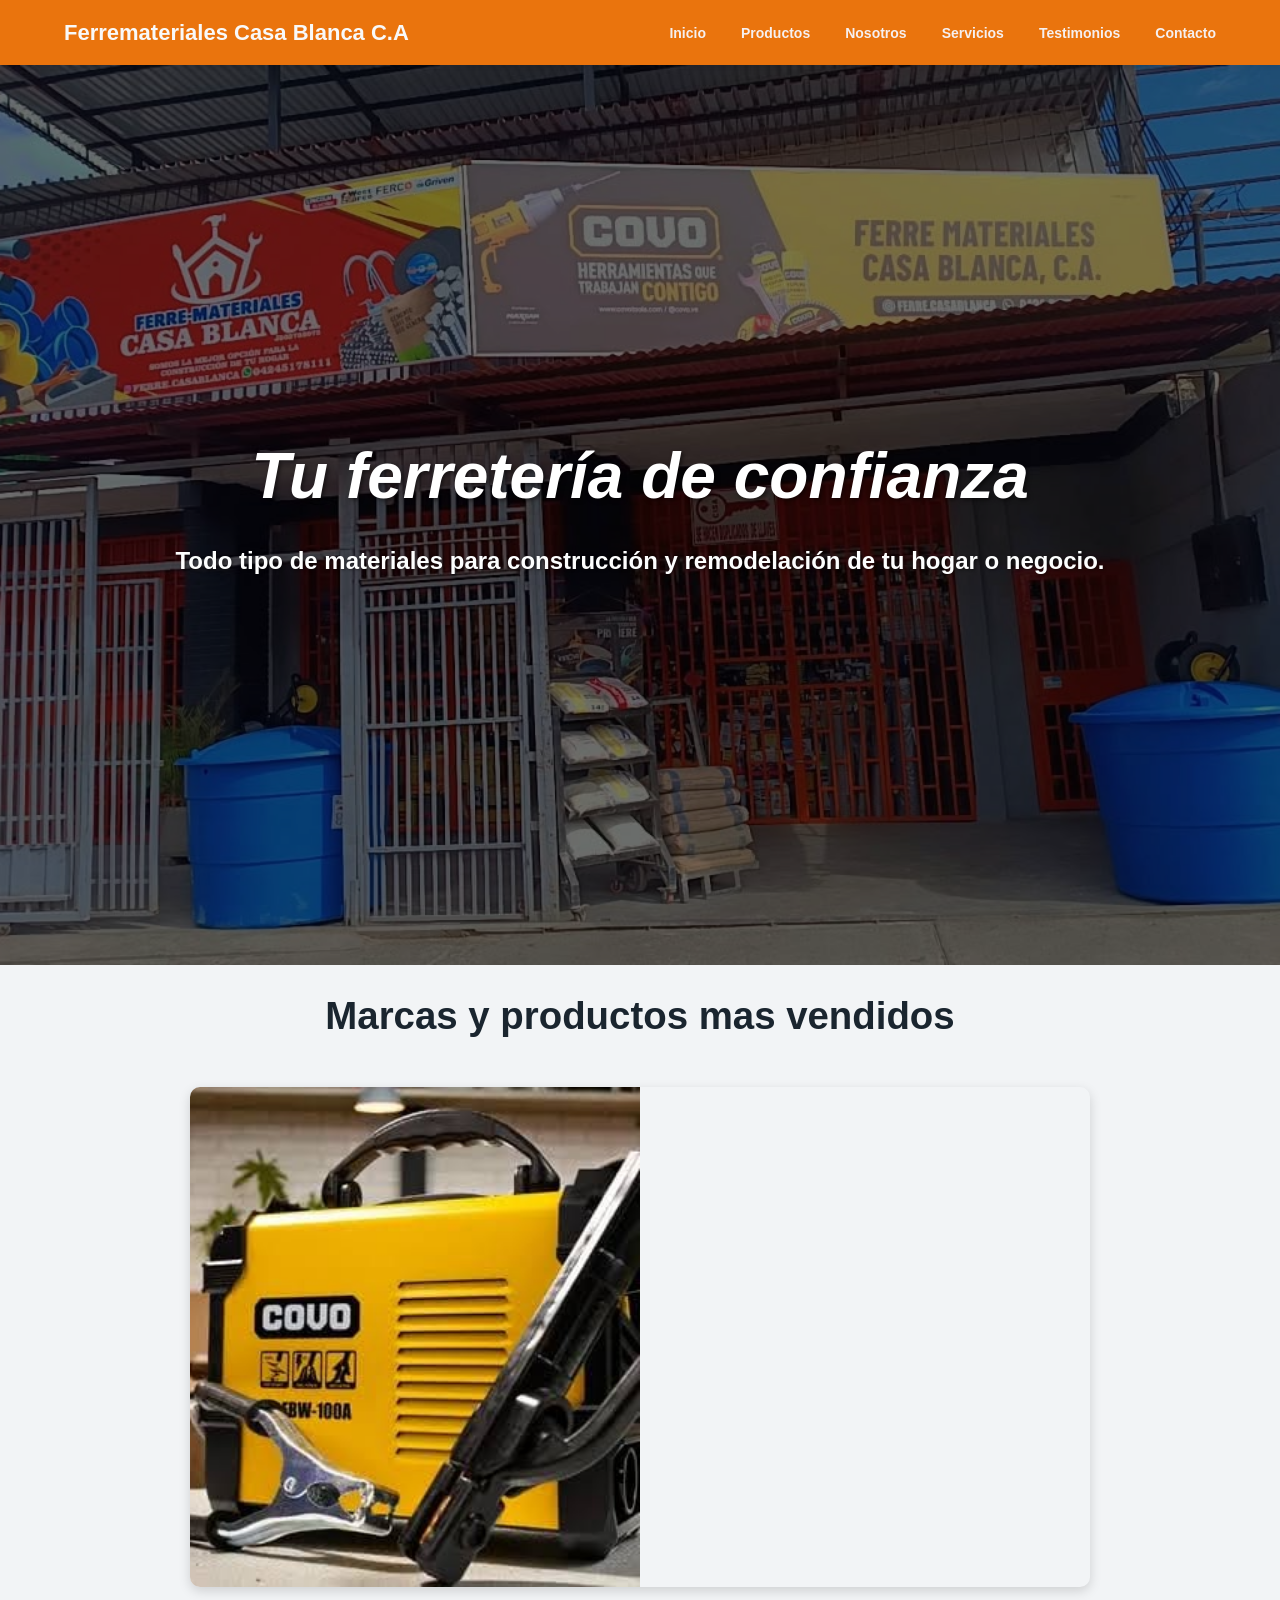
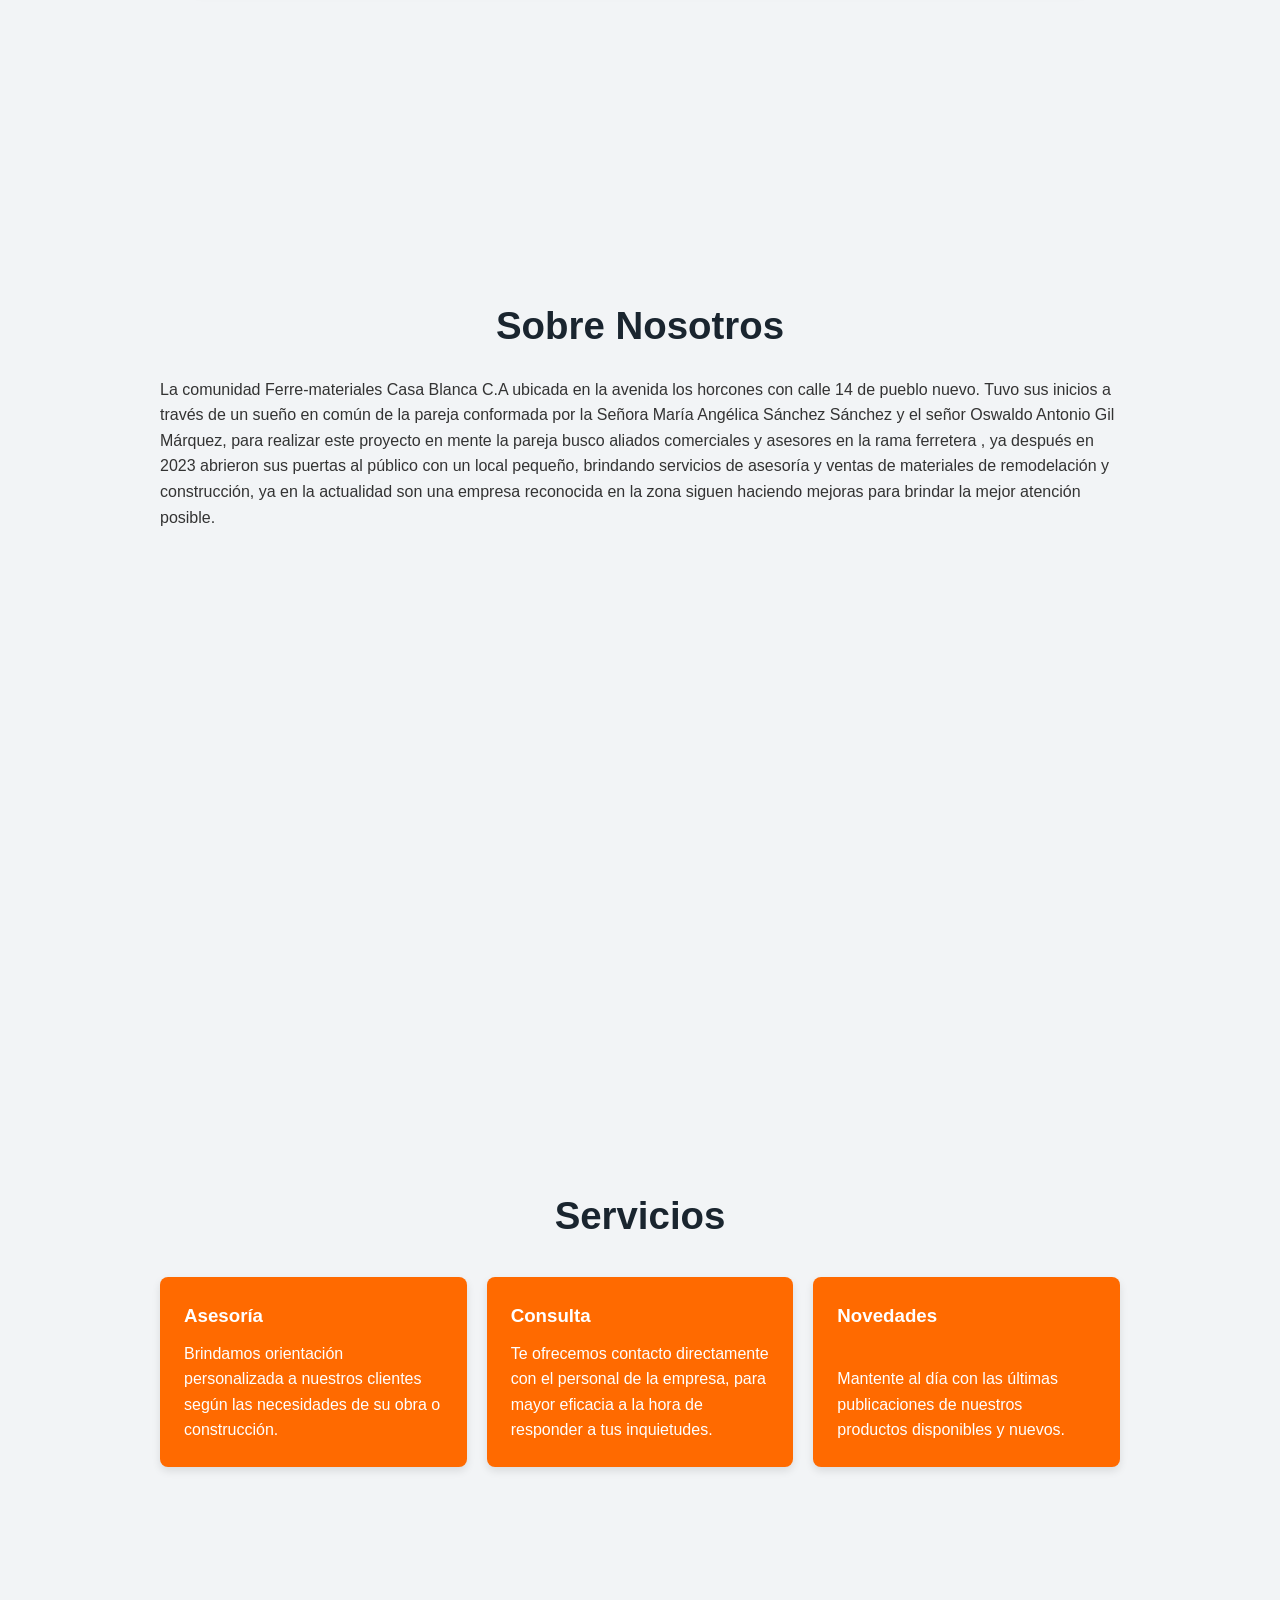
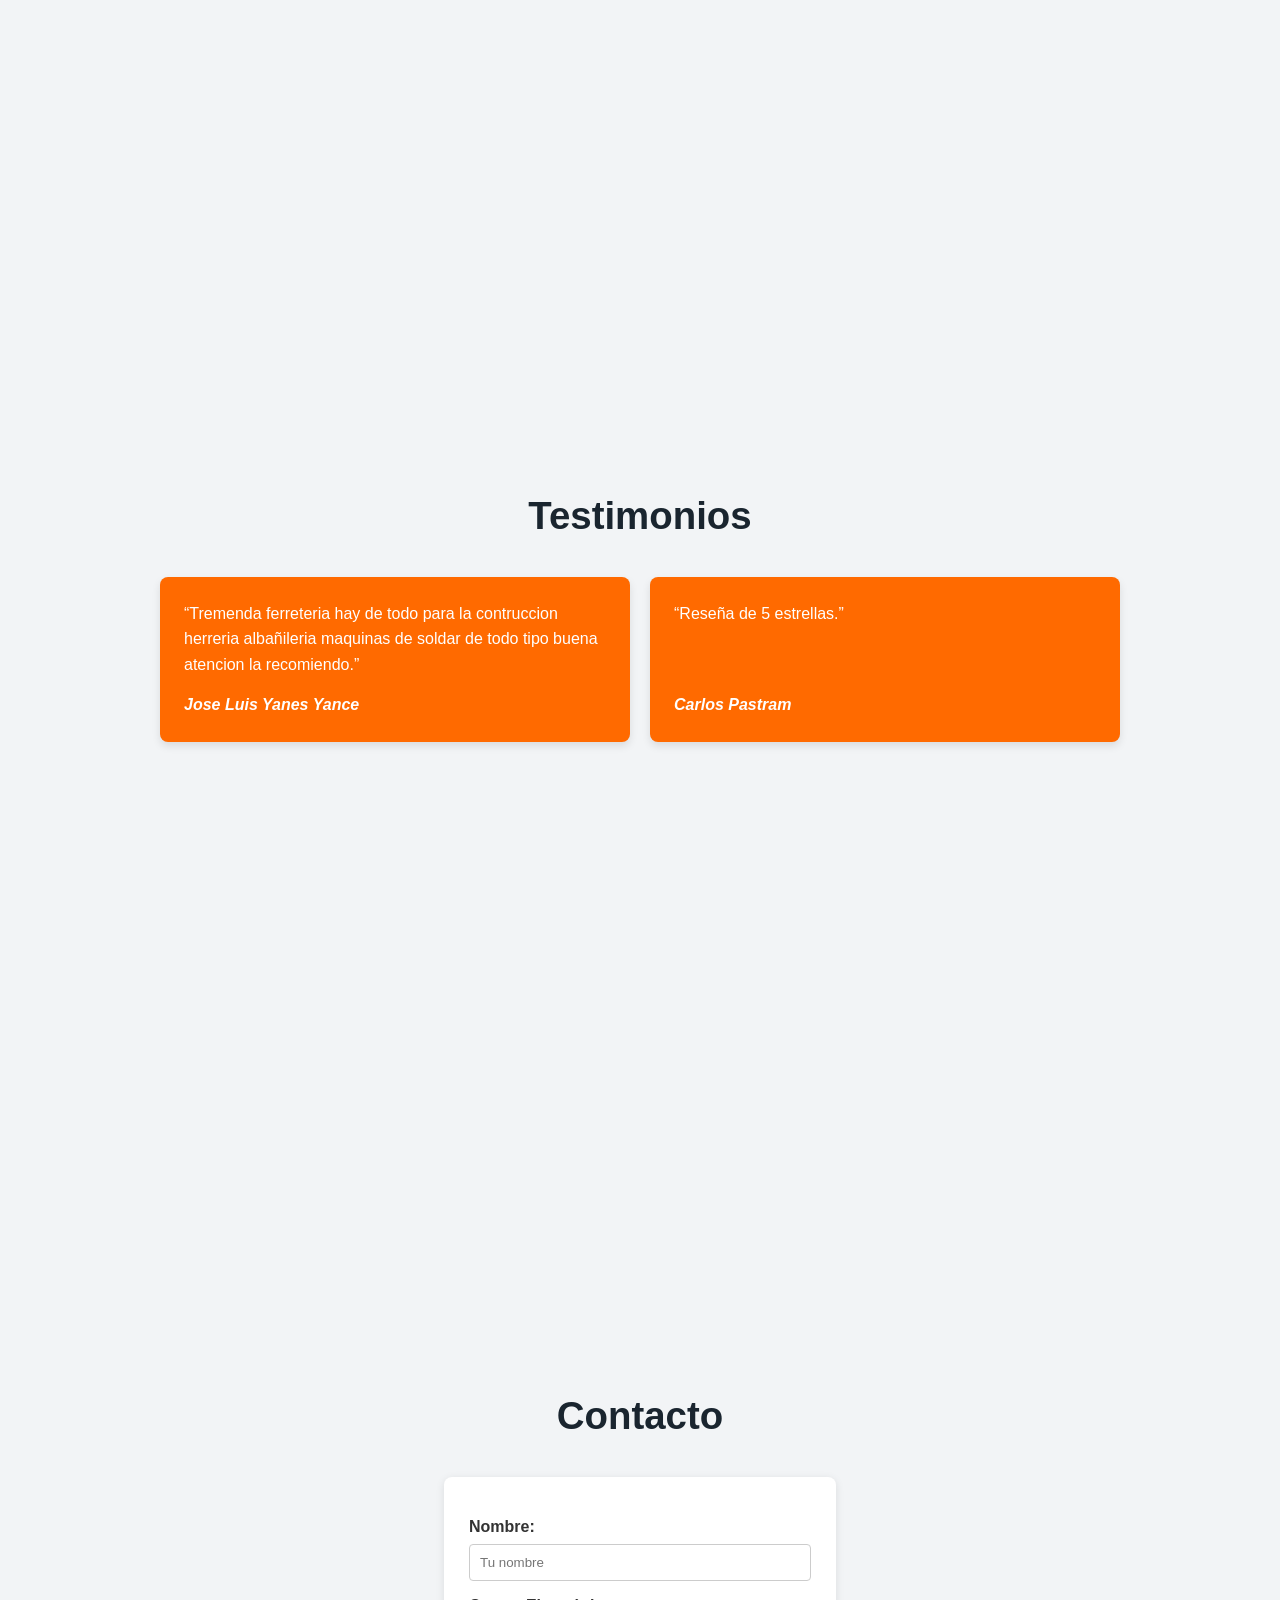
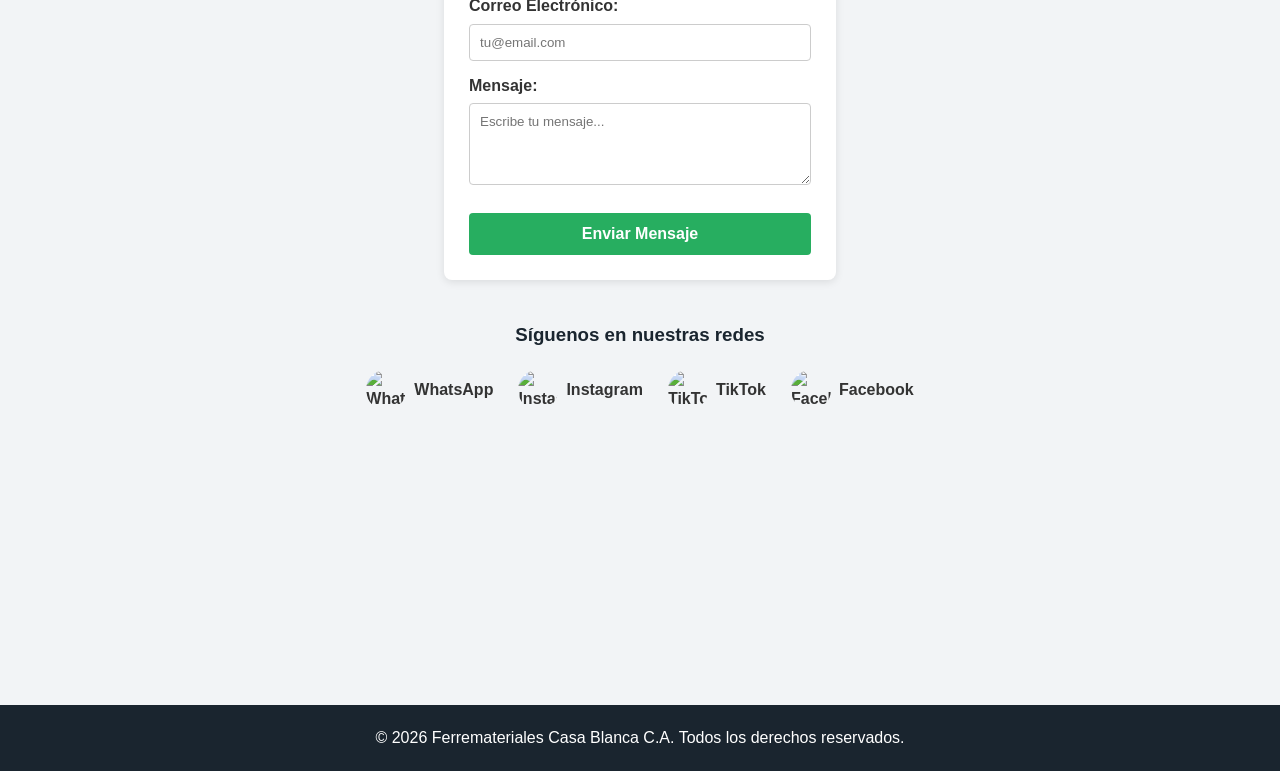
==== index.html @ 918246c0 "Rename Sitio_Web_Ferremateriales_Casa_Blanca.html to index.html" ====
<!DOCTYPE html>
<html lang="es">
<head>
    <meta charset="UTF-8">
    <meta name="viewport" content="width=device-width, initial-scale=1.0">
    <title>Ferremateriales Casa Blanca C.A</title>
    <link rel="stylesheet" href="css/Estilo_del_Sitio_Web.css">
    <link rel="icon" href="img/logo/LogoFerrematerialesCasablancaC.A.png">
</head>

<body>

    <header>
        <div class="logo">
            <h1>Ferremateriales Casa Blanca C.A</h1>
        </div>
        <nav>
            <div class="color_menu">
                <ul>
                    <li><strong><a href="#inicio">Inicio</a></strong></li>
                    <li><strong><a href="#productos">Productos</a></strong></li>
                    <li></strong><a href="#nosotros">Nosotros</a></li>
                    <li><strong><a href="#servicios">Servicios</a></strong></li>
                    <li><strong><a href="#testimonios">Testimonios</a></strong></li>
                    <li><strong><a href="#contacto">Contacto</a></strong></li>
                </ul>
            </div>
        </nav>
    </header>

    <main>

        <section id="inicio" class="hero">
            <div class="hero-slider">
                <div class="hero-slide"><img src="img/fachada.jpeg" alt="Fondo 1"></div>
                <div class="hero-slide"><img src="img/carrusel/construcción.jpeg" alt="Fondo 2"></div>
                <div class="hero-slide"><img src="img/carrusel/grifo.jpeg" alt="Fondo 3"></div>
            </div>
            <div class="hero-content">
                <h1><i>Tu ferretería de confianza</i></h1>
                <p><strong>Todo tipo de materiales para construcción y remodelación de tu hogar o negocio.</strong></p>
            </div>
        </section>

        

        <section id="productos" class="contenedor">
            <h2>Marcas y productos mas vendidos</h2>
            <div class="carrusel-contenedor">
                <div class="carrusel-slides">
                    <div class="slide">
                        <img src="img/carrusel/maquina.jpeg" alt="Fachada Ferremateriales Casa Blanca">
                    </div>
                    <div class="slide">
                        <img src="img/carrusel/construcción.jpeg" alt="Materiales de construcción">
                    </div>
                    <div class="slide">
                        <img src="img/carrusel/grifo.jpeg" alt="Herramientas y equipos">
                    </div>
                </div>
            </div>
        </section>

        <section id="nosotros" class="contenedor">
            <h2>Sobre Nosotros</h2>
            <p>La comunidad Ferre-materiales Casa Blanca C.A ubicada en la avenida los horcones con calle 14 de pueblo nuevo. Tuvo sus inicios a través de un sueño en común de la pareja conformada por la Señora María Angélica Sánchez Sánchez y el señor Oswaldo Antonio Gil Márquez, para realizar este proyecto en mente la pareja busco aliados comerciales y asesores en la rama ferretera , ya después en 2023 abrieron sus puertas al público con un local pequeño, brindando servicios de asesoría y ventas de materiales de remodelación y construcción, ya en la actualidad son una empresa reconocida en la zona siguen haciendo mejoras para brindar la mejor atención posible.</p>
        </section>


        <section id="servicios" class="contenedor">
            <h2>Servicios</h2>
            <div class="grid-tarjetas">
                <div class="tarjeta">
                    <h3>Asesoría</h3>
                    <p>Brindamos orientación personalizada a nuestros clientes según las necesidades de su obra o construcción.</p>
                </div>
                <div class="tarjeta">
                    <h3>Consulta</h3>
                    <p>Te ofrecemos contacto directamente con el personal de la empresa, para mayor eficacia a la hora de responder a tus inquietudes.</p>
                </div>
                <div class="tarjeta">
                    <h3>Novedades</h3>
                    <p>Mantente al día con las últimas publicaciones de nuestros productos disponibles y nuevos.</p>
                </div>
            </div>
        </section>


        <section id="testimonios" class="contenedor">
            <h2>Testimonios</h2>
            <div class="grid-tarjetas">
                <div class="tarjeta">
                    <p>“Tremenda ferreteria hay de todo para la contruccion herreria albañileria maquinas de soldar de todo tipo buena atencion la recomiendo.”</p>
                    <p class="autor"><strong>Jose Luis Yanes Yance</strong></p>
                </div>
                <div class="tarjeta">
                    <p>“Reseña de 5 estrellas.”</p>
                    <p class="autor"><strong>Carlos Pastram</strong></p>
                </div>
            </div>
        </section>

        
        <section id="contacto" class="contenedor">
            <h2>Contacto</h2>
            <form action="https://formspree.io/f/TU_ID_DE_FORMSPREE" method="POST">
                <label for="nombre">Nombre:</label>
                <input type="text" id="nombre" name="nombre" placeholder="Tu nombre" required>

                <label for="email">Correo Electrónico:</label>
                <input type="email" id="email" name="email" placeholder="tu@email.com" required>

                <label for="mensaje">Mensaje:</label>
                <textarea id="mensaje" name="mensaje" rows="4" placeholder="Escribe tu mensaje..." required></textarea>

                <button type="submit">Enviar Mensaje</button>
            </form>

            <div class="redes-contenedor">
                <h3>Síguenos en nuestras redes</h3>
                <div class="redes">
                    <a href="https://wa.me/584245178111" target="_blank" rel="noopener noreferrer" class="red-item">
                        <img src="https://img.utdstc.com/icon/ce6/4c5/ce64c5fdcab44eb799b11d71e554c06ede50bc8524cc906de9da7c9aed58983b:600" alt="WhatsApp" width="40" height="40">
                        <span>WhatsApp</span>
                    </a>
                    <a href="https://www.instagram.com/ferre.casablanca?mdxt=aHd5M293cXZ5a3Y2" target="_blank" rel="noopener noreferrer" class="red-item">
                        <img src="https://upload.wikimedia.org/wikipedia/commons/9/95/Instagram_logo_2022.svg" alt="Instagram" width="40" height="40">
                        <span>Instagram</span>
                    </a>
                    <a href="https://tiktok.com/@ferre.casablanca" target="_blank" rel="noopener noreferrer" class="red-item">
                        <img src="https://marketplace.canva.com/bTHuw/MAGzNubTHuw/1/tl/canva-icono-de-tik-tok-MAGzNubTHuw.png" alt="TikTok" width="40" height="40">
                        <span>TikTok</span>
                    </a>
                    <a href="https://www.facebook.com/profile.php?id=61555608800269" target="_blank" rel="noopener noreferrer" class="red-item">
                        <img src="https://play-lh.googleusercontent.com/HWNSz5n5jIISnAJDfnReYsNN565LJlEBfg8GoCsGWpS-rbt9txAwXCQCSJkpl8UObQLRqrGx2xi50epl1JfKP4o" alt="Facebook" width="40" height="40">
                        <span>Facebook</span>
                    </a>
                </div>
            </div>
        </section>
    </main>

    <footer>
        <p>&copy; 2026 Ferremateriales Casa Blanca C.A. Todos los derechos reservados.</p>
    </footer>

</body>
</html>
---- css/Estilo_del_Sitio_Web.css ----
html {
    scroll-behavior: smooth;
    scroll-padding-top: 70px; /* para no tapar el monu cuando seleccionamos una parte de sitio*/
}

* {
    margin: 0;
    padding: 0;
    box-sizing: border-box;
    font-family: Arial, Helvetica, sans-serif;
  
}

body {
    line-height: 1.6;
    color: #333;
    background-color: #f2f4f6;
    overflow-x: hidden; /* NUEVO (para el diseño responcive)*/
}

.contenedor {
    max-width: 1000px;
    width: 100%; /* NUEVO */
    margin: 0 auto;
    padding: 0 20px;
}

/* titulos de las secciones */
h2 {
    text-align: center;
    margin-bottom: 20px;
    color: #1a252f;
    font-size: clamp(1.8rem, 3vw, 2.5rem); /* NUEVO */
}

/* la parte del menu letras y fondo */
header {
    background-color: #ea740d;
    color: #f9f9f9;
    display: flex;
    justify-content: space-between;
    align-items: center;
    padding: 15px 5%;
    position: sticky;
    top: 0;
    z-index: 1000;
    box-shadow: 0 2px 5px rgba(0,0,0,0.08);
    /* ELIMINAR: margin-left: -60px; */
    
}

header .logo h1 {
    font-size: clamp(16px, 2vw, 22px); /* NUEVO */
}

nav ul {
    list-style: none;
    display: flex;
    flex-wrap: wrap; /* NUEVO */
    gap: 15px; /* NUEVO */
}

nav ul li {
    margin-left: 20px;
}

nav ul li a {
    color: #f6f0f0;
    text-decoration: none;
    font-weight: bold;
    font-size: 14px;
    transition: color 0.3s ease;
}

nav ul li a:hover {
    color: #050200;
}

/* NUEVO: Hace que cada sección ocupe toda la pantalla y evita que el header tape el contenido */
section {
    min-height: 100vh;
    width: 100%;
    display: flex;
    flex-direction: column;
    justify-content: flex-start;
    align-items: center;
    /* Ajusta este valor global según el espacio que quieras dejar debajo del menú fijo */
    padding-top: 100px; 
    padding-bottom: 40px;
    padding-left: 20px;
    padding-right: 20px;
    box-sizing: border-box;
}

    /* Sección Inicio (Hero) */
    #inicio h2 {
        margin-top: 20px;
    }

    /* Sección Productos */
    #productos h2 {
        margin-top: 20px; /* Cambia este valor a los píxeles exactos que desees */
    }

    /* Sección Nosotros */
    #nosotros h2 {
        margin-top: 30px; /* Cambia este valor a los píxeles exactos que desees */
    }

    /* Sección Servicios */
    #servicios h2 {
        margin-top: 20px; /* Cambia este valor a los píxeles exactos que desees */
    }

    /* Sección Testimonios */
    #testimonios h2 {
        margin-top: 20px; /* Cambia este valor a los píxeles exactos que desees */
    }

    /* Sección Contacto */
    #contacto h2 {
        margin-top: 20px; /* Cambia este valor a los píxeles exactos que desees */
    }

/* ==========================================
   HERO CON SLIDER DE FONDO DINÁMICO
   ========================================== */

/* Contenedor principal de la pantalla de inicio */
.hero {
    position: relative; /* Permite posicionar elementos hijos de forma absoluta dentro de él */
    text-align: center;
    color: #ffffff;
    width: 100%;
    min-height: 100vh; /* Ocupa toda la altura de la pantalla */
    display: flex;
    flex-direction: column;
    justify-content: center; /* Centra el contenido verticalmente */
    align-items: center;     /* Centra el contenido horizontalmente */
    padding: 0 20px;
    overflow: hidden;        /* Oculta las partes de las imágenes del slider que salgan del contenedor */
}

/* Contenedor que agrupa y mueve las imágenes de fondo */
.hero-slider {
    position: absolute;
    top: 0;
    left: 0;
    width: 300%; /* El ancho se multiplica por el número de imágenes (3 imágenes = 300%) */
    height: 100%;
    display: flex;
    z-index: 1;  /* Coloca el slider en la capa más baja (fondo) */
    animation: heroSliderAnim 15s infinite ease-in-out; /* Animación de movimiento automático */
}

/* Cada diapositiva individual dentro del slider */
.hero-slide {
    width: 33.333%; /* Divide el 300% total entre las 3 imágenes (100% cada una) */
    height: 100%;
}

/* Ajuste de la imagen para que llene perfectamente el espacio */
.hero-slide img {
    width: 100%;
    height: 100%;
    object-fit: cover; /* Evita que la imagen se deforme al rellenar el espacio */
    display: block;
}

/* Capa oscura semitransparente que se coloca sobre las imágenes de fondo */
.hero::after {
    content: '';
    position: absolute;
    top: 0;
    left: 0;
    width: 100%;
    height: 100%;
    background: rgba(0, 0, 0, 0.5); /* Oscurece el fondo un 50% para mejorar la lectura */
    z-index: 2; /* Se coloca por encima del slider pero por debajo del texto */
}

/* Contenedor del texto de bienvenida (Título y párrafo) */
.hero-content {
    position: relative;
    z-index: 3; /* Asegura que el texto esté siempre visible en la capa superior */
}

/* Estilos del título principal del hero */
.hero h1 {                  
    color: #ffffff;
    font-size: clamp(2.2rem, 5vw, 4rem); /* Tamaño adaptable según la pantalla */
    margin-bottom: 15px;
    text-shadow: 2px 2px 4px rgba(0, 0, 0, 0.5); /* Sombra para resaltar el texto */
}

/* Estilos del párrafo descriptivo del hero */
.hero p {
    font-size: clamp(1rem, 2.5vw, 1.5rem);
    margin-bottom: 25px;
    color: #fdfefe;
    text-shadow: 1px 1px 3px rgba(0, 0, 0, 0.5);
}

/* ==========================================
   ANIMACIÓN DEL SLIDER DE FONDO
   ========================================== */
@keyframes heroSliderAnim {
    0%   { transform: translateX(0%); }       /* Muestra la 1era imagen */
    28%  { transform: translateX(0%); }       /* Pausa en la 1era imagen */
    33%  { transform: translateX(-33.333%); } /* Se desliza a la 2da imagen */
    61%  { transform: translateX(-33.333%); } /* Pausa en la 2da imagen */
    66%  { transform: translateX(-66.666%); } /* Se desliza a la 3era imagen */
    95%  { transform: translateX(-66.666%); } /* Pausa en la 3era imagen */
    100% { transform: translateX(0%); }       /* Regresa a la 1era imagen de forma fluida */
}

.btn {
    display: inline-block;
    background-color: #ff6a00;
    color: #ffffff;
    padding: 12px 24px;
    text-decoration: none;
    border-radius: 5px;
    font-weight: bold;
    transition: background-color 0.3s ease, transform 0.2s ease;
}

.btn:hover {
    background-color: #e05d00;
    transform: translateY(-2px);
}

/* carrusel de imagenes*/
.carrusel-contenedor {
    width: 100%;
    max-width: 900px;
    margin: 20px auto;
    overflow: hidden;
    border-radius: 10px;
    box-shadow: 0 4px 12px rgba(0, 0, 0, 0.15);
}
/* modificaciones de las imagenes del carrusel */
.carrusel-slides {
    display: flex;
    width: 300%;
    animation: carruselAnimacion 12s infinite ease-in-out;
}

.slide {
    width: 33.333%;
    flex-shrink: 0;
}

.slide img {
    width: 50%;
    height: 500px;
    object-fit: cover;
    display: block;
    background-color: #e05d00;
}

@keyframes carruselAnimacion {
    0% { transform: translateX(0%); }
    28% { transform: translateX(0%); }
    33% { transform: translateX(-33.333%); }
    61% { transform: translateX(-33.333%); }
    66% { transform: translateX(-66.666%); }
    95% { transform: translateX(-66.666%); }
    100% { transform: translateX(0%); }
}

/* TARJETAS */
.grid-tarjetas {
    display: flex;
    gap: 20px;
    justify-content: center;
    flex-wrap: wrap;
    margin-top: 10px;
}

.tarjeta {
    background: #ff6a00;
    color: #ffffff;
    padding: 24px;
    border-radius: 8px;
    flex: 1;
    min-width: 250px;
    box-shadow: 0 4px 8px rgba(0,0,0,0.1);
    display: flex;
    flex-direction: column;
    justify-content: space-between;
}

.tarjeta h3 {
    color: #ffffff;
    margin-bottom: 10px;
}

.tarjeta .autor {
    margin-top: 15px;
    font-style: italic;
}

/* FORMULARIO */
form {
    background: white;
    padding: 25px;
    border-radius: 8px;
    max-width: 600px;
    margin: 10px auto 0;
    box-shadow: 0 2px 8px rgba(0,0,0,0.1);
}

form label {
    display: block;
    margin-top: 12px;
    font-weight: bold;
}

form input, form textarea {
    width: 100%;
    padding: 10px;
    margin-top: 5px;
    border: 1px solid #ccc;
    border-radius: 4px;
    outline: none;
}

form input:focus, form textarea:focus {
    border-color: #ff6a00;
}

form button {
    margin-top: 20px;
    width: 100%;
    padding: 12px;
    background-color: #27ae60;
    color: white;
    border: none;
    border-radius: 4px;
    font-size: 16px;
    cursor: pointer;
    font-weight: bold;
    transition: background-color 0.3s ease;
}

form button:hover {
    background-color: #219653;
}

/* REDES SOCIALES */
.redes-contenedor {
    margin-top: 40px;
    text-align: center;
}

.redes-contenedor h3 {
    margin-bottom: 20px;
    color: #1a252f;
}

.redes {
    display: flex;
    align-items: center;
    justify-content: center;
    gap: 25px;
    flex-wrap: wrap;
}

.red-item {
    display: flex;
    align-items: center;
    gap: 8px;
    text-decoration: none;
    color: #333;
    font-weight: bold;
    transition: transform 0.2s ease;
}

.red-item:hover {
    transform: translateY(-3px);
    color: #ff6a00;
}

.red-item img {
    border-radius: 50%;
    object-fit: cover;
}

/* FOOTER */
footer {
    background-color: #1a252f;
    color: white;
    text-align: center;
    padding: 20px;
    margin-top: 40px;
}

footer a {
    color: #3498db;
    text-decoration: none;
}

/* NUEVO: Media query para celulares */
@media (max-width: 768px) {
    header {
        flex-direction: column;
        padding: 10px;
    }

    nav ul {
        justify-content: center;
        margin-top: 8px;
    }

    nav ul li {
        margin-left: 0;
    }

    html {
        scroll-padding-top: 110px;
    }
}
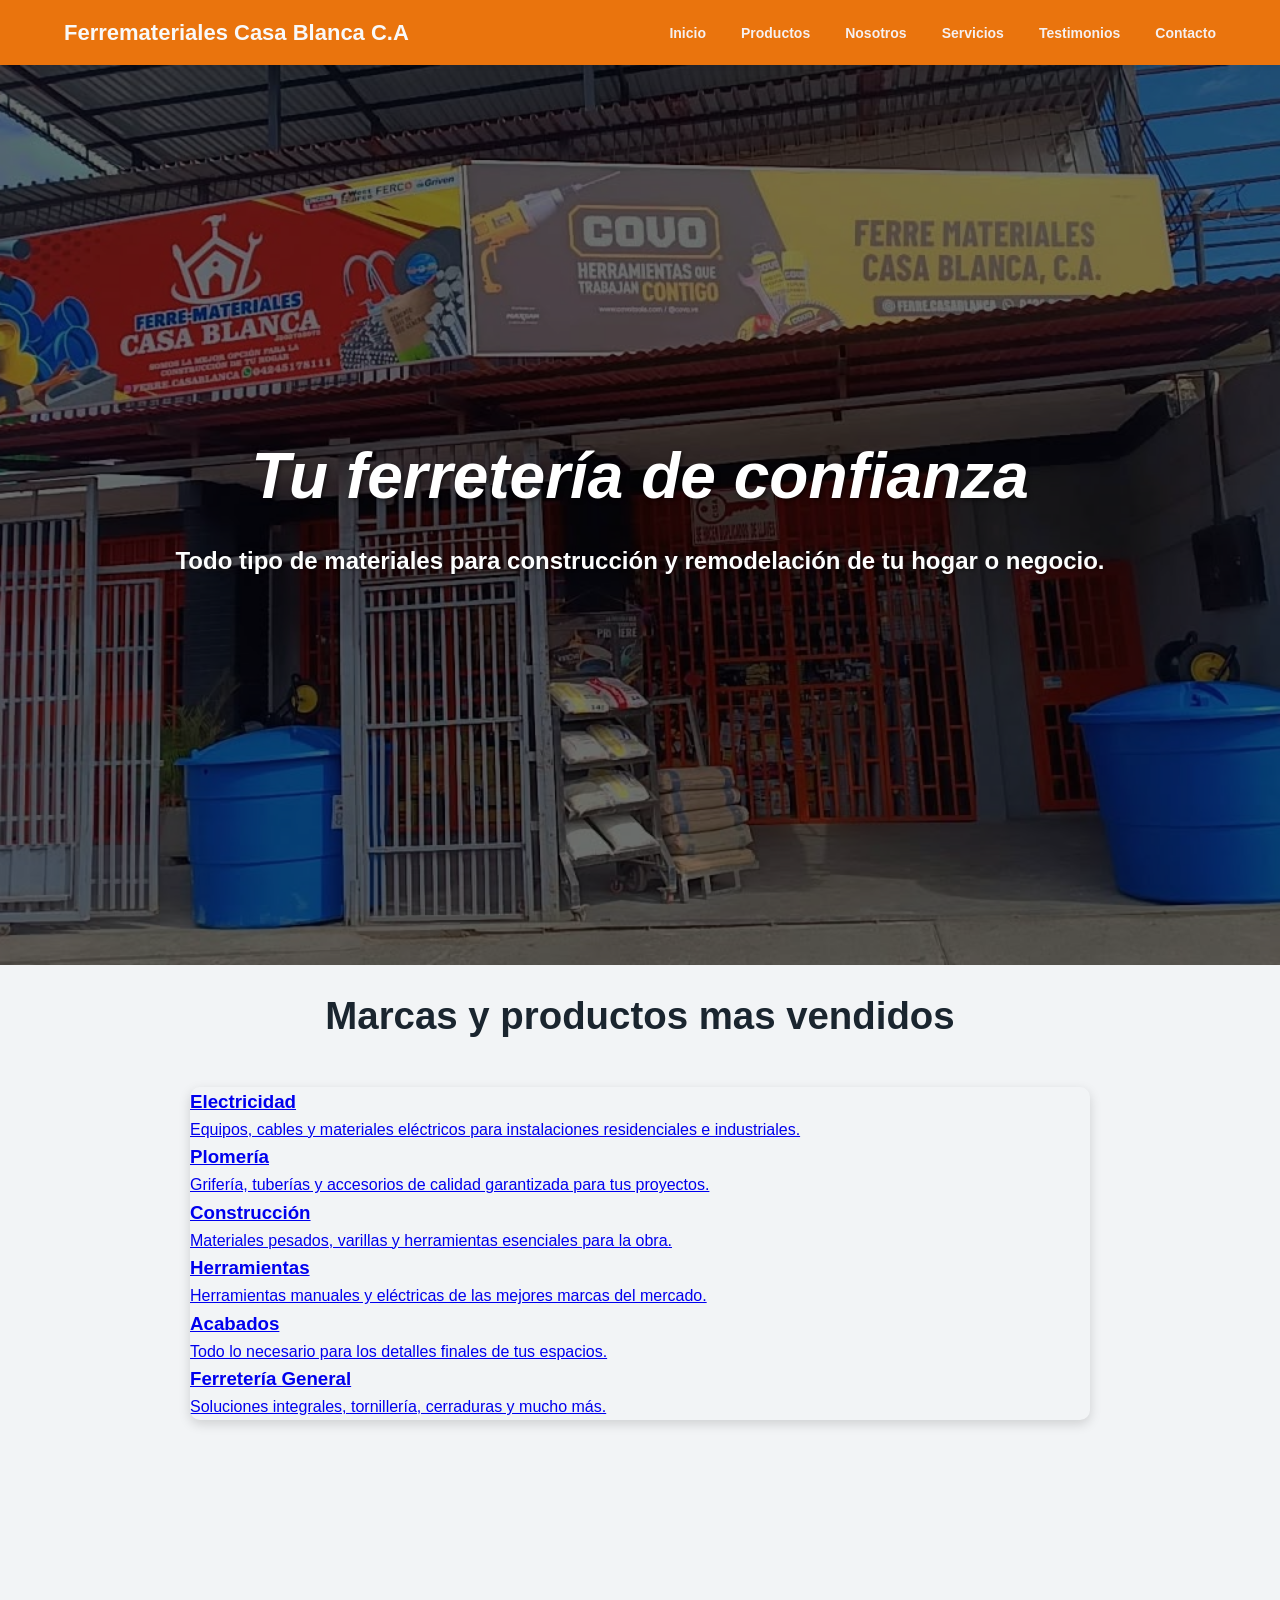
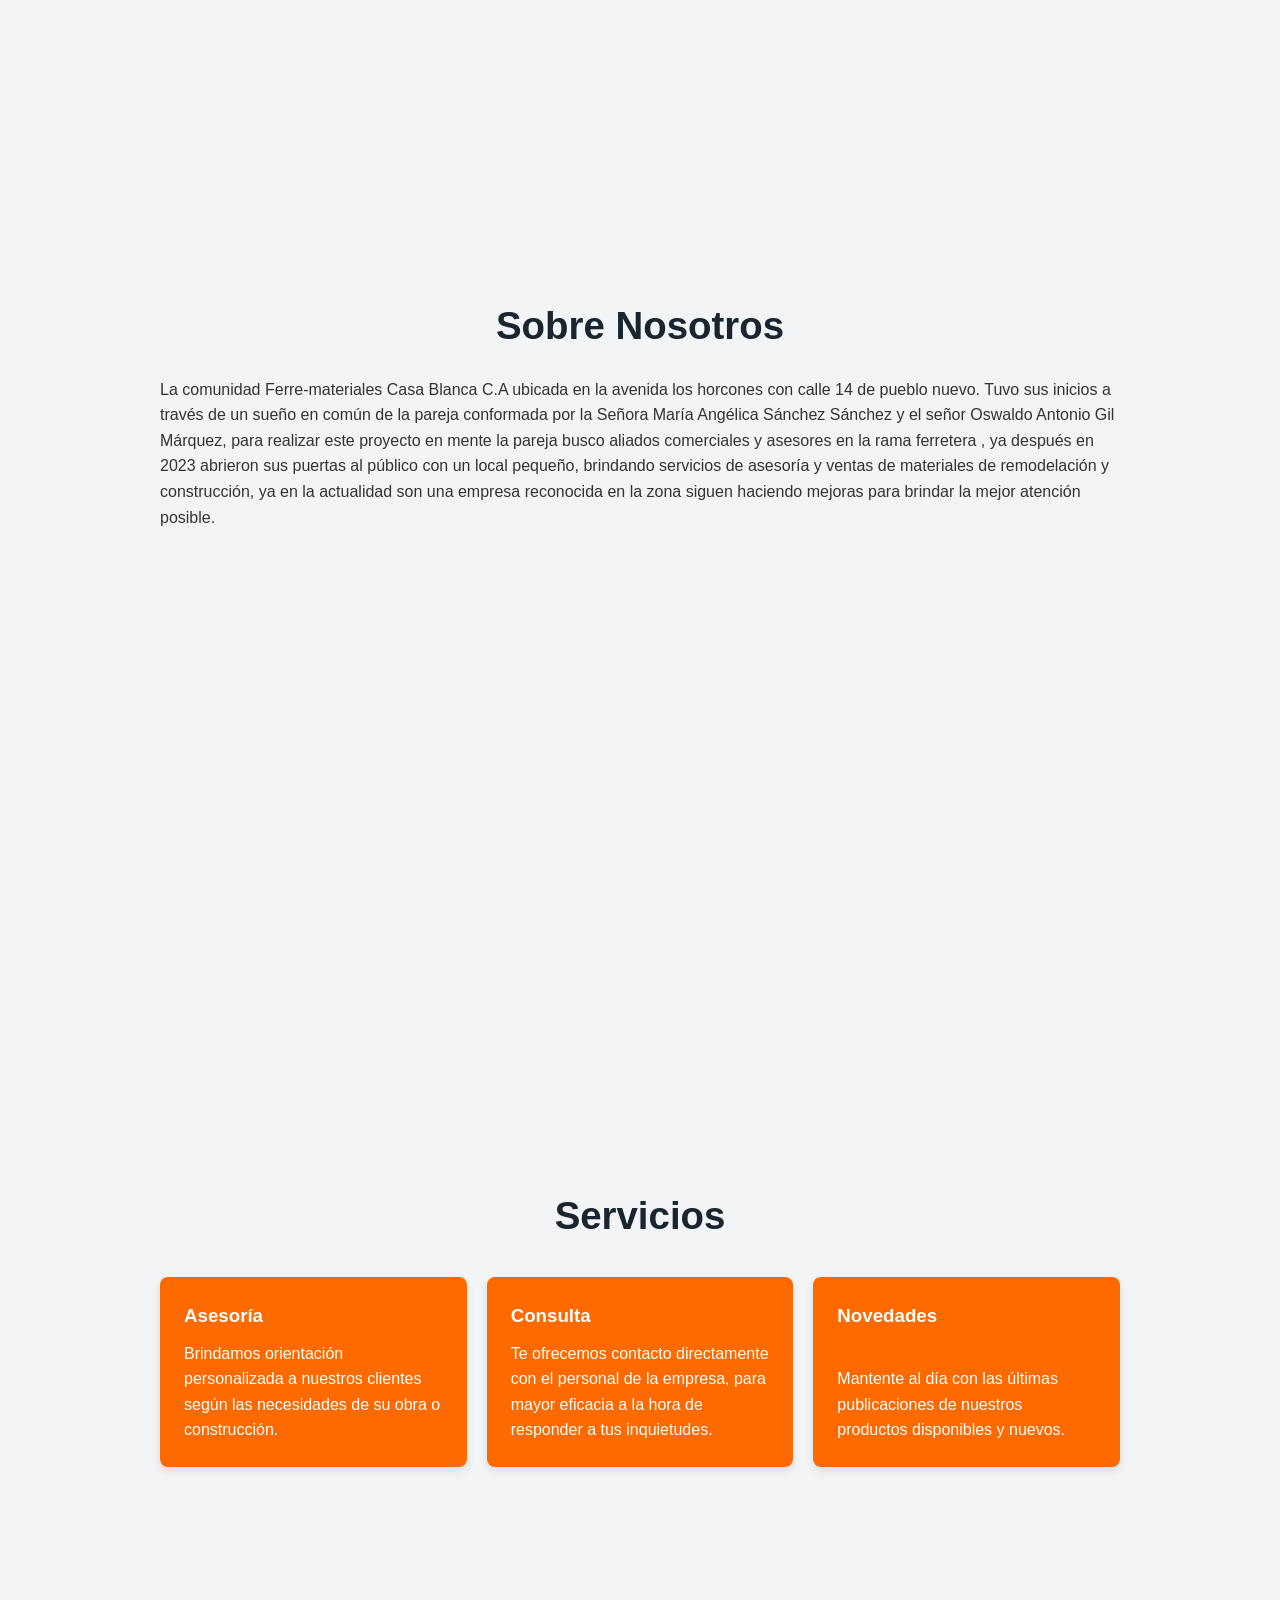
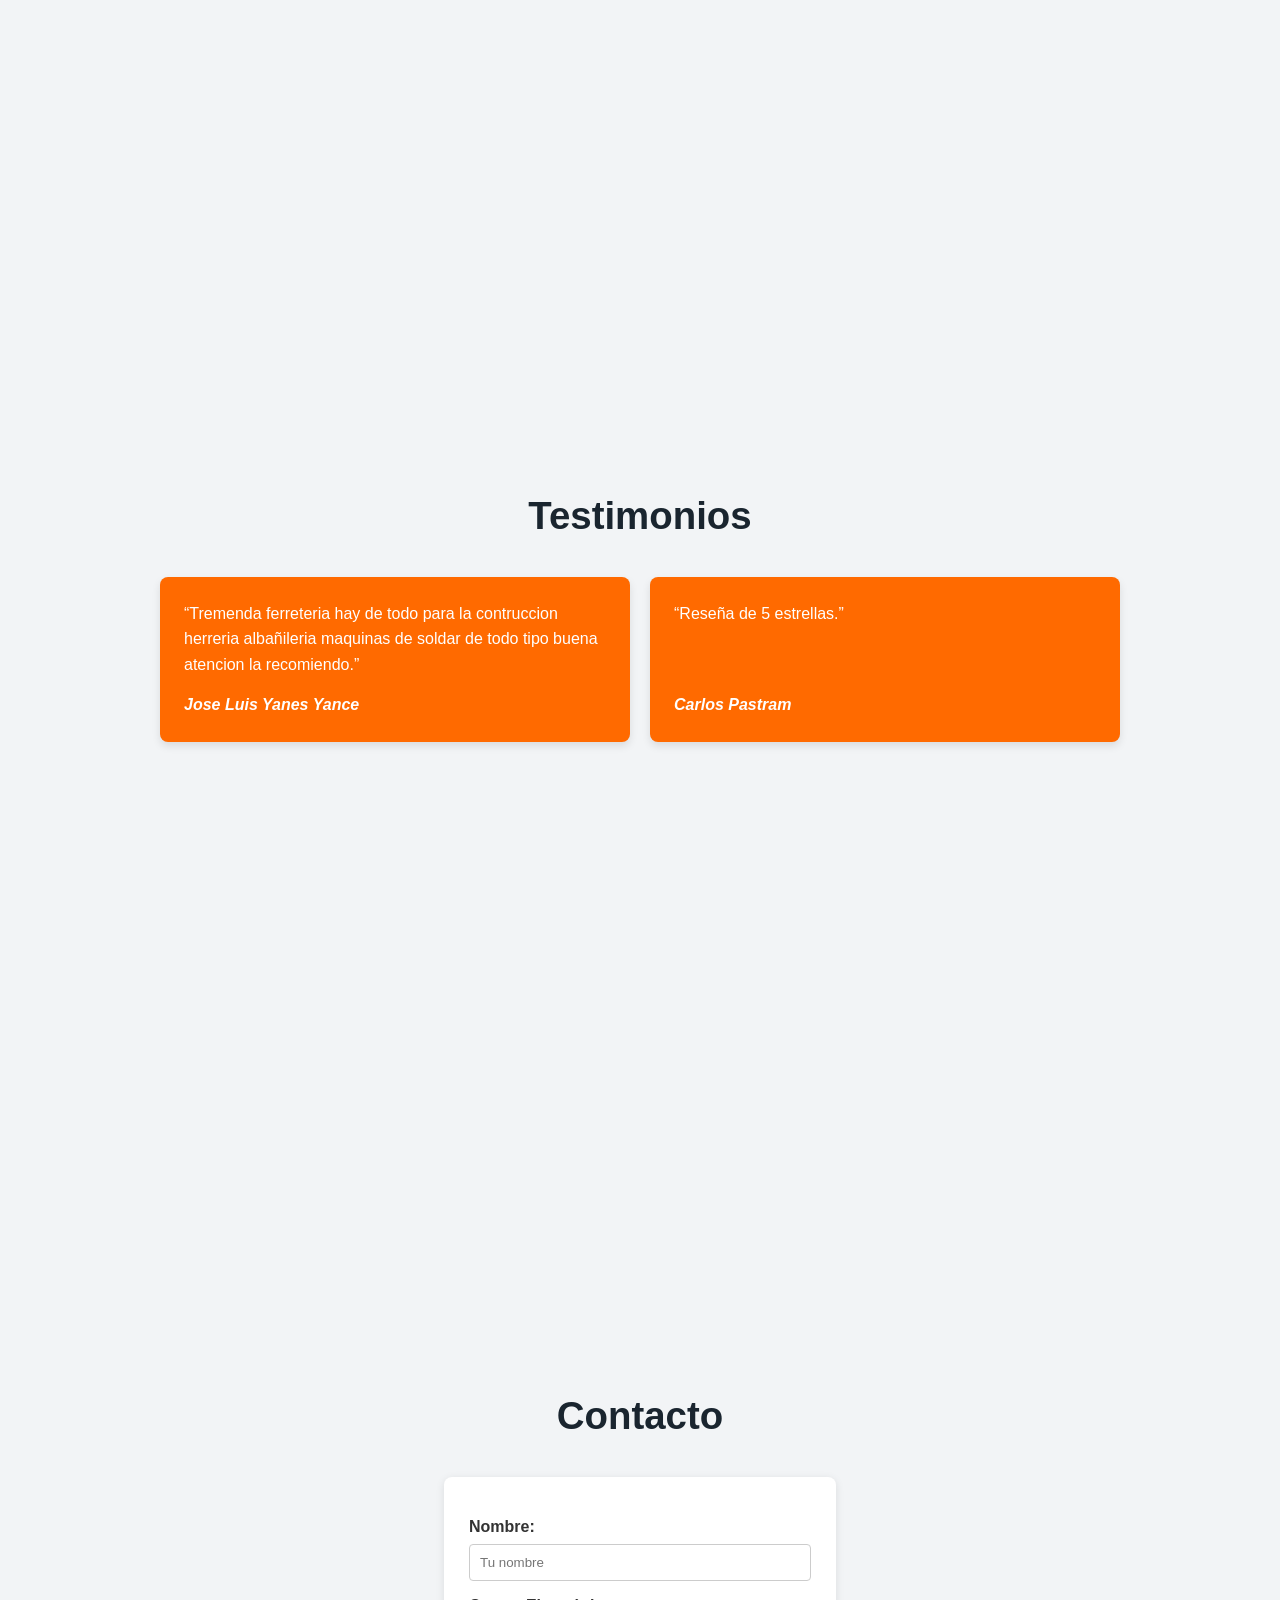
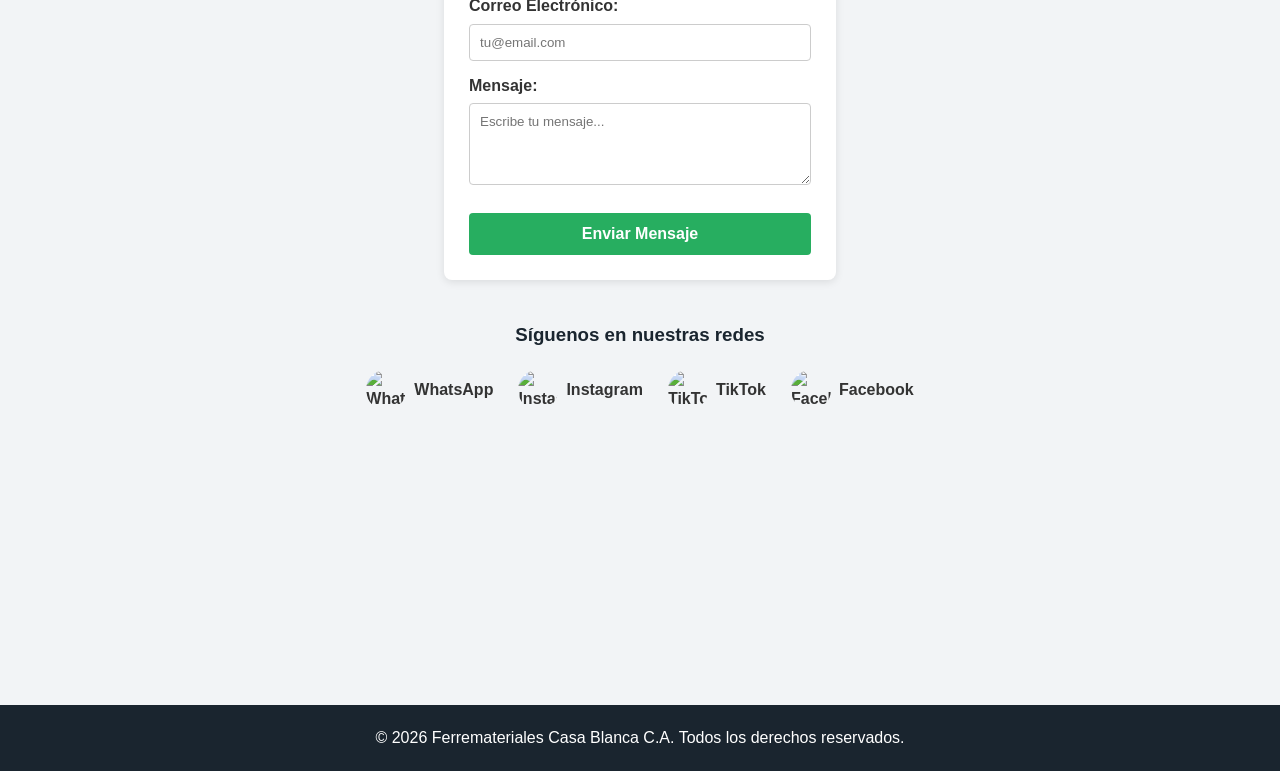
==== commit 313e46a1: "Rename indexx.html to index.html" ====
--- a/index.html
+++ b/index.html
@@ -46,25 +46,62 @@
 
         <section id="productos" class="contenedor">
             <h2>Marcas y productos mas vendidos</h2>
+
             <div class="carrusel-contenedor">
-                <div class="carrusel-slides">
-                    <div class="slide">
-                        <img src="img/carrusel/maquina.jpeg" alt="Fachada Ferremateriales Casa Blanca">
+                <!-- Sección 1: Electricidad -->
+                <a href="productos/electricidad/electricidad.html" class="carrusel-item" style="background-image: url('img/carrusel/electricidad.jpg');">
+                    <div class="carrusel-texto">
+                        <h3>Electricidad</h3>
+                        <p>Equipos, cables y materiales eléctricos para instalaciones residenciales e industriales.</p>
                     </div>
-                    <div class="slide">
-                        <img src="img/carrusel/construcción.jpeg" alt="Materiales de construcción">
+                </a>
+
+                <!-- Sección 2: Plomería -->
+                <a href="productos/plomeria/plomeria.html" class="carrusel-item" style="background-image: url('img/carrusel/plomeria.jfif');">
+                    <div class="carrusel-texto">
+                        <h3>Plomería</h3>
+                        <p>Grifería, tuberías y accesorios de calidad garantizada para tus proyectos.</p>
                     </div>
-                    <div class="slide">
-                        <img src="img/carrusel/grifo.jpeg" alt="Herramientas y equipos">
+                </a>
+
+                <!-- Sección 3: Construcción -->
+                <a href="productos/construccion/construccion.html" class="carrusel-item" style="background-image: url('img/carrusel/construcción.jpeg');">
+                    <div class="carrusel-texto">
+                        <h3>Construcción</h3>
+                        <p>Materiales pesados, varillas y herramientas esenciales para la obra.</p>
                     </div>
-                </div>
+                </a>
+
+                <!-- Sección 4 -->
+                <a href="productos/herramientas/herramientas.html" class="carrusel-item" style="background-image: url('img/carrusel/herramientas.jpeg');">
+                    <div class="carrusel-texto">
+                        <h3>Herramientas</h3>
+                        <p>Herramientas manuales y eléctricas de las mejores marcas del mercado.</p>
+                    </div>
+                </a>
+
+                <!-- Sección 5 -->
+                <a href="productos/acabados/acabados.html" class="carrusel-item" style="background-image: url('img/carrusel/acabados.jpeg');">
+                    <div class="carrusel-texto">
+                        <h3>Acabados</h3>
+                        <p>Todo lo necesario para los detalles finales de tus espacios.</p>
+                    </div>
+                </a>
+
+                <!-- Sección 6 -->
+                <a href="productos/ferreteria/ferreteria.html" class="carrusel-item" style="background-image: url('img/carrusel/ferreteria.jpg');">
+                    <div class="carrusel-texto">
+                        <h3>Ferretería General</h3>
+                        <p>Soluciones integrales, tornillería, cerraduras y mucho más.</p>
+                    </div>
+                </a>
             </div>
         </section>
 
         <section id="nosotros" class="contenedor">
             <h2>Sobre Nosotros</h2>
             <p>La comunidad Ferre-materiales Casa Blanca C.A ubicada en la avenida los horcones con calle 14 de pueblo nuevo. Tuvo sus inicios a través de un sueño en común de la pareja conformada por la Señora María Angélica Sánchez Sánchez y el señor Oswaldo Antonio Gil Márquez, para realizar este proyecto en mente la pareja busco aliados comerciales y asesores en la rama ferretera , ya después en 2023 abrieron sus puertas al público con un local pequeño, brindando servicios de asesoría y ventas de materiales de remodelación y construcción, ya en la actualidad son una empresa reconocida en la zona siguen haciendo mejoras para brindar la mejor atención posible.</p>
-        </section>
+         </section>
 
 
         <section id="servicios" class="contenedor">
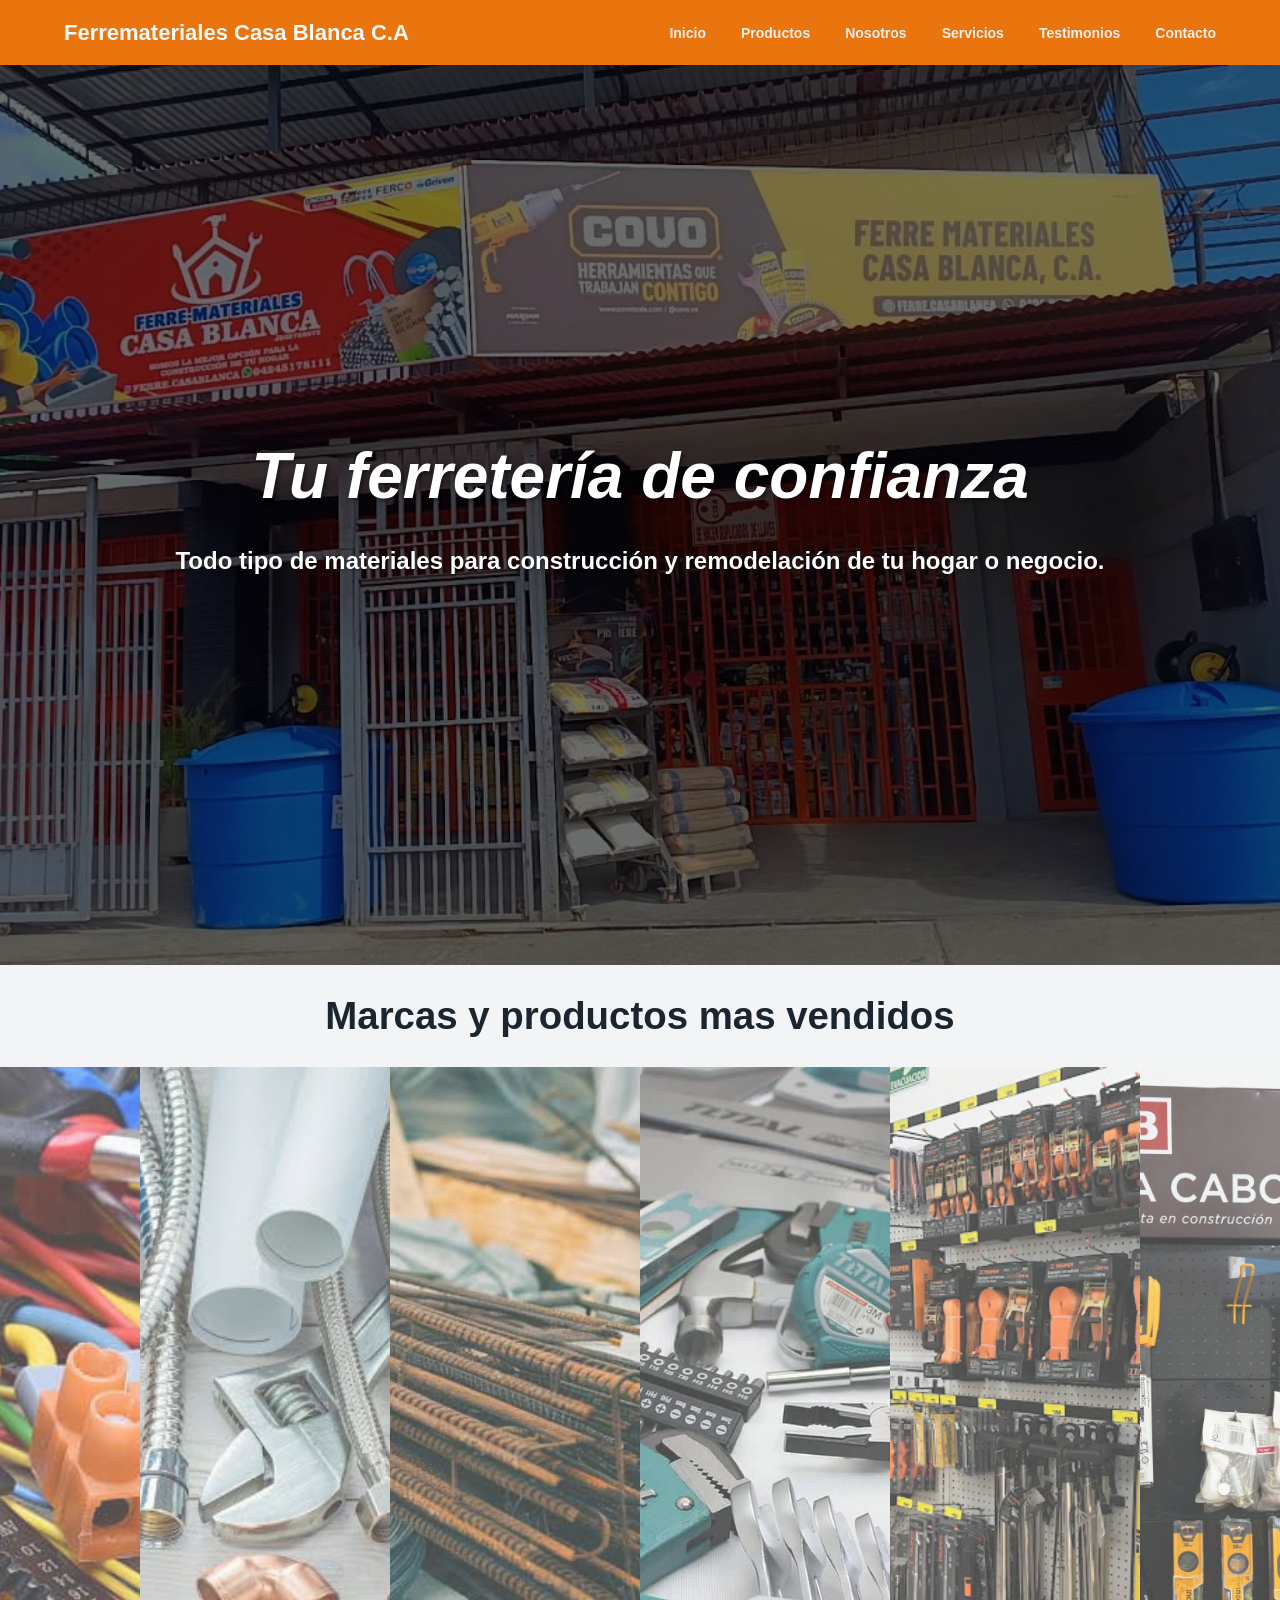
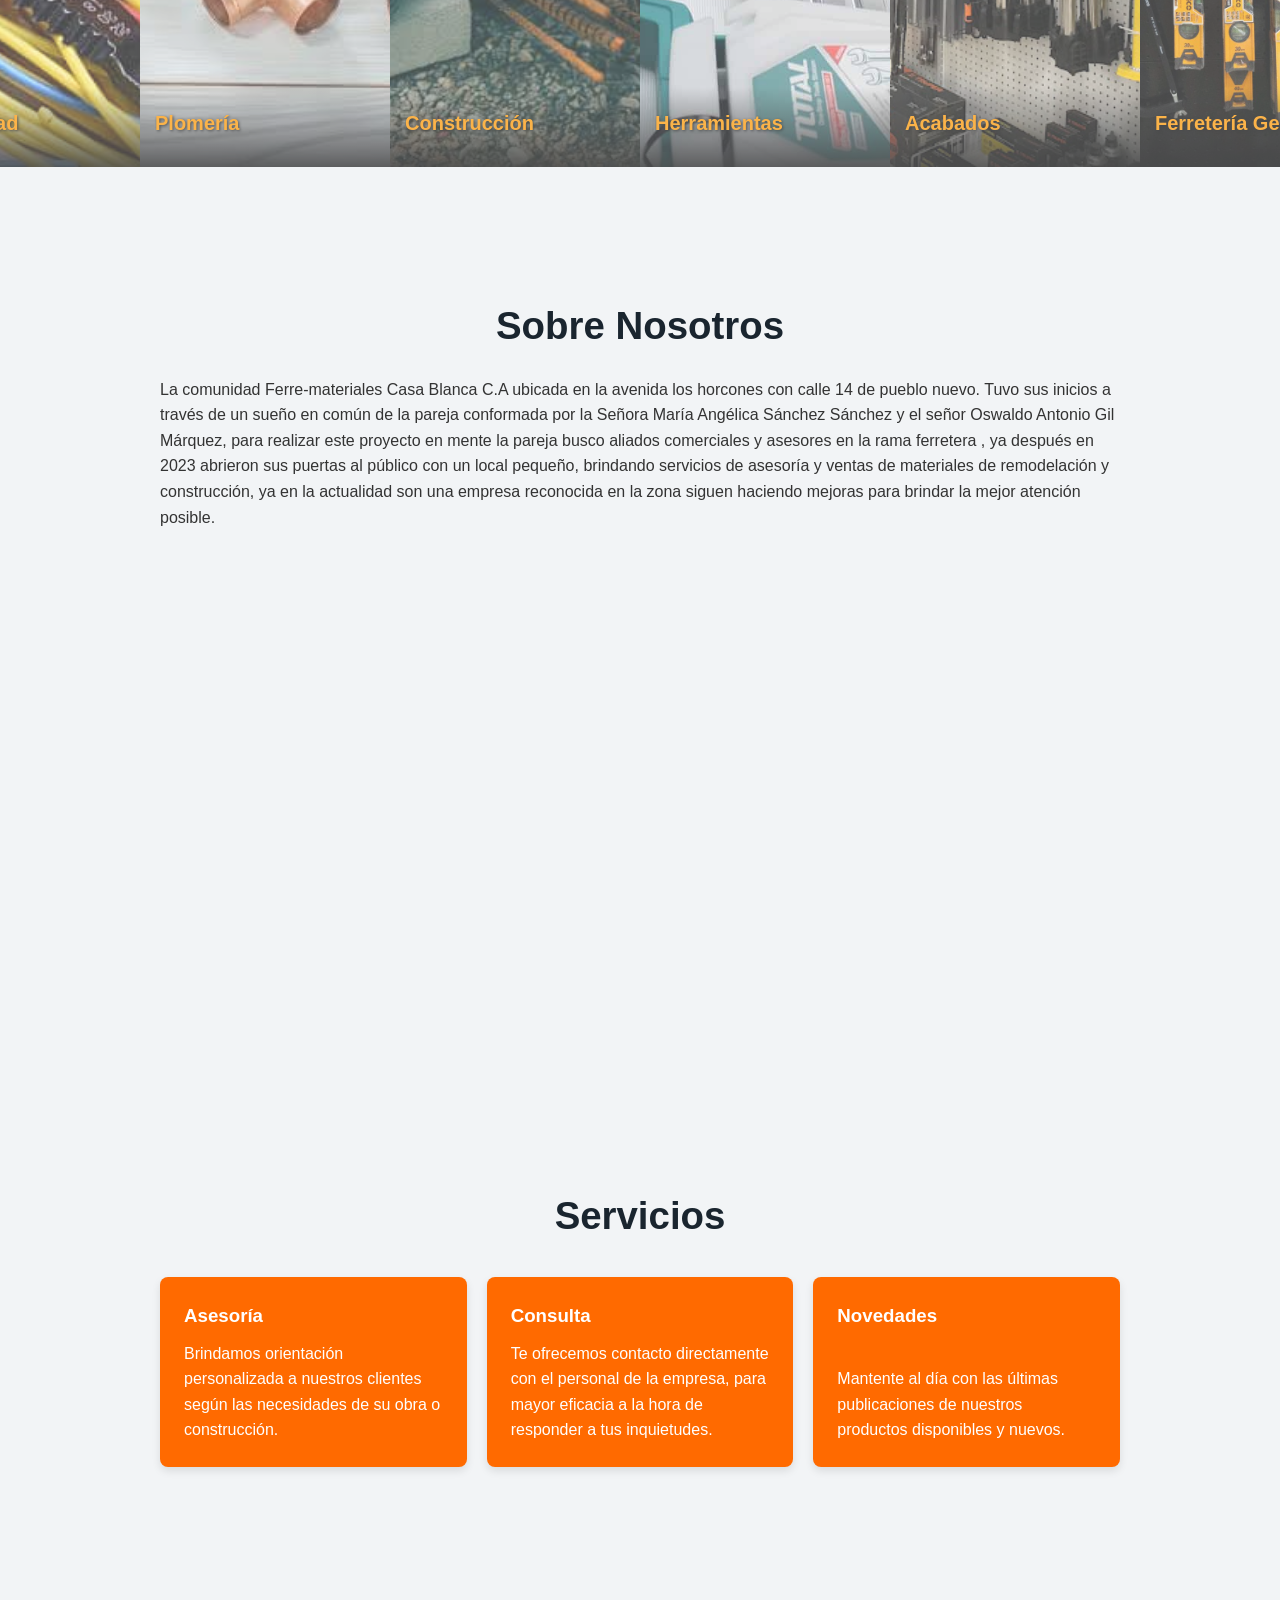
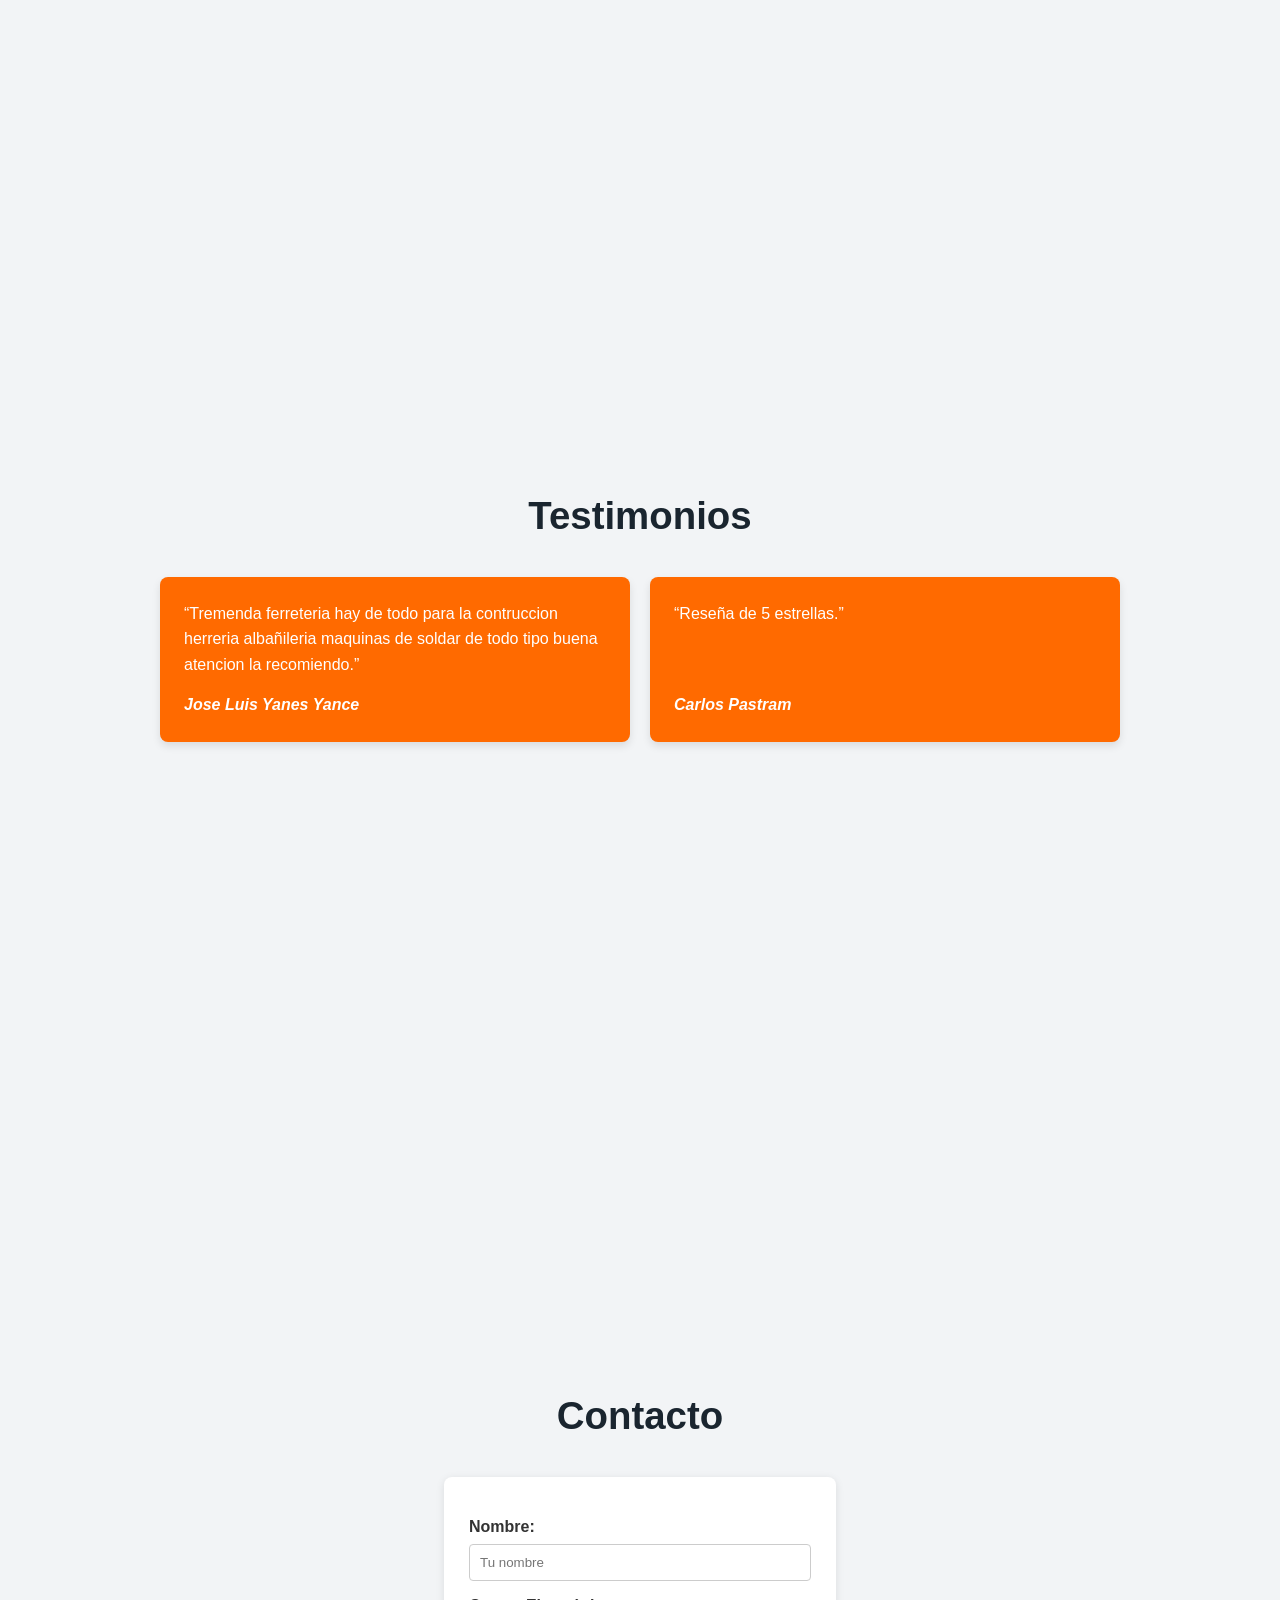
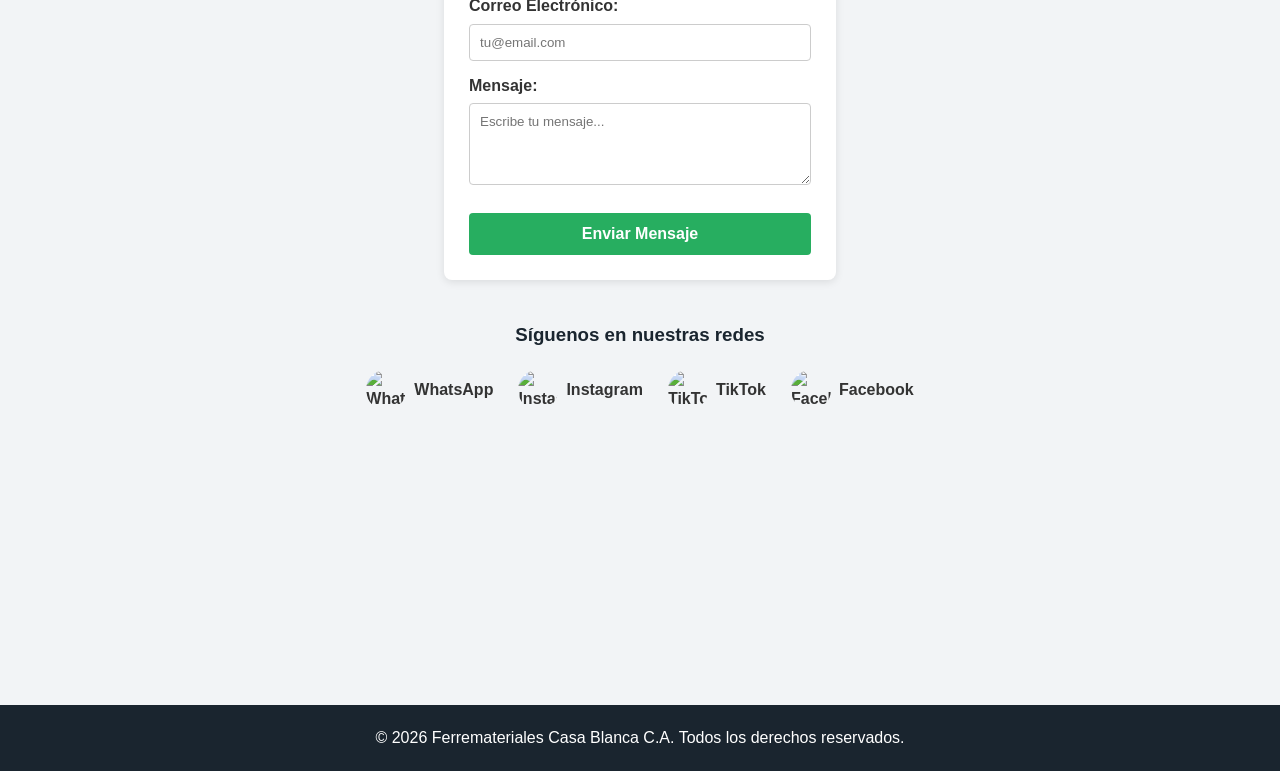
==== commit 2c2e3169: "Add files via upload" ====
--- a/index.html
+++ b/index.html
@@ -182,4 +182,4 @@
     </footer>
 
 </body>
-</html>
+</html>
--- a/css/Estilo_del_Sitio_Web.css
+++ b/css/Estilo_del_Sitio_Web.css
@@ -214,59 +214,77 @@
     100% { transform: translateX(0%); }       /* Regresa a la 1era imagen de forma fluida */
 }
 
-.btn {
-    display: inline-block;
-    background-color: #ff6a00;
+
+
+/* ==========================================
+   GALERÍA DE PRODUCTOS
+   ========================================== */
+#productos .carrusel-contenedor {
+    display: flex;
+    width: 1500px;
+    height: 700px;
+    overflow: hidden;
+}
+
+#productos .carrusel-item {
+    position: relative;
+    width: 0px;
+    flex-grow: 1;
+    background-size: cover;
+    background-position: center;
+    opacity: 0.7;
+    transition: 0.5s ease;
+    text-decoration: none; 
+    display: flex;
+    align-items: flex-end;
+}
+
+#productos .carrusel-item:hover {
+    width: 400px;
+    opacity: 1;
+    filter: contrast(130%);
+    cursor: pointer;
+}
+
+/* Contenedor general del texto en la base de la tarjeta */
+#productos .carrusel-texto {
+    position: absolute;
+    bottom: 0;
+    left: 0;
+    width: 100%;
+    padding: 20px 15px;
+    background: linear-gradient(to top, rgba(0, 0, 0, 0.85), rgba(0, 0, 0, 0));
     color: #ffffff;
-    padding: 12px 24px;
-    text-decoration: none;
-    border-radius: 5px;
-    font-weight: bold;
-    transition: background-color 0.3s ease, transform 0.2s ease;
-}
-
-.btn:hover {
-    background-color: #e05d00;
-    transform: translateY(-2px);
-}
-
-/* carrusel de imagenes*/
-.carrusel-contenedor {
-    width: 100%;
-    max-width: 900px;
-    margin: 20px auto;
+    box-sizing: border-box;
+}
+
+/* El título SIEMPRE es visible permanentemente */
+#productos .carrusel-texto h3 {
+    margin: 0;
+    font-size: 20px;
+    color: #ff9800;
+    text-shadow: 1px 1px 3px rgba(0, 0, 0, 0.9);
+    white-space: nowrap;
     overflow: hidden;
-    border-radius: 10px;
-    box-shadow: 0 4px 12px rgba(0, 0, 0, 0.15);
-}
-/* modificaciones de las imagenes del carrusel */
-.carrusel-slides {
-    display: flex;
-    width: 300%;
-    animation: carruselAnimacion 12s infinite ease-in-out;
-}
-
-.slide {
-    width: 33.333%;
-    flex-shrink: 0;
-}
-
-.slide img {
-    width: 50%;
-    height: 500px;
-    object-fit: cover;
-    display: block;
-    background-color: #e05d00;
-}
-
-@keyframes carruselAnimacion {
-    0% { transform: translateX(0%); }
-    28% { transform: translateX(0%); }
-    33% { transform: translateX(-33.333%); }
-    61% { transform: translateX(-33.333%); }
-    66% { transform: translateX(-66.666%); }
-    95% { transform: translateX(-66.666%); }
-    100% { transform: translateX(0%); }
+    text-overflow: ellipsis;
+}
+
+/* La descripción se mantiene oculta por defecto */
+#productos .carrusel-texto p {
+    margin: 8px 0 0 0;
+    font-size: 14px;
+    line-height: 1.3;
+    text-shadow: 1px 1px 2px rgba(0, 0, 0, 0.9);
+    opacity: 0;
+    max-height: 0;
+    overflow: hidden;
+    transition: opacity 0.4s ease, max-height 0.4s ease;
+}
+
+/* Al pasar el cursor (hover), la descripción se despliega suavemente */
+#productos .carrusel-item:hover .carrusel-texto p {
+    opacity: 1;
+    max-height: 100px;
 }
 
 /* TARJETAS */
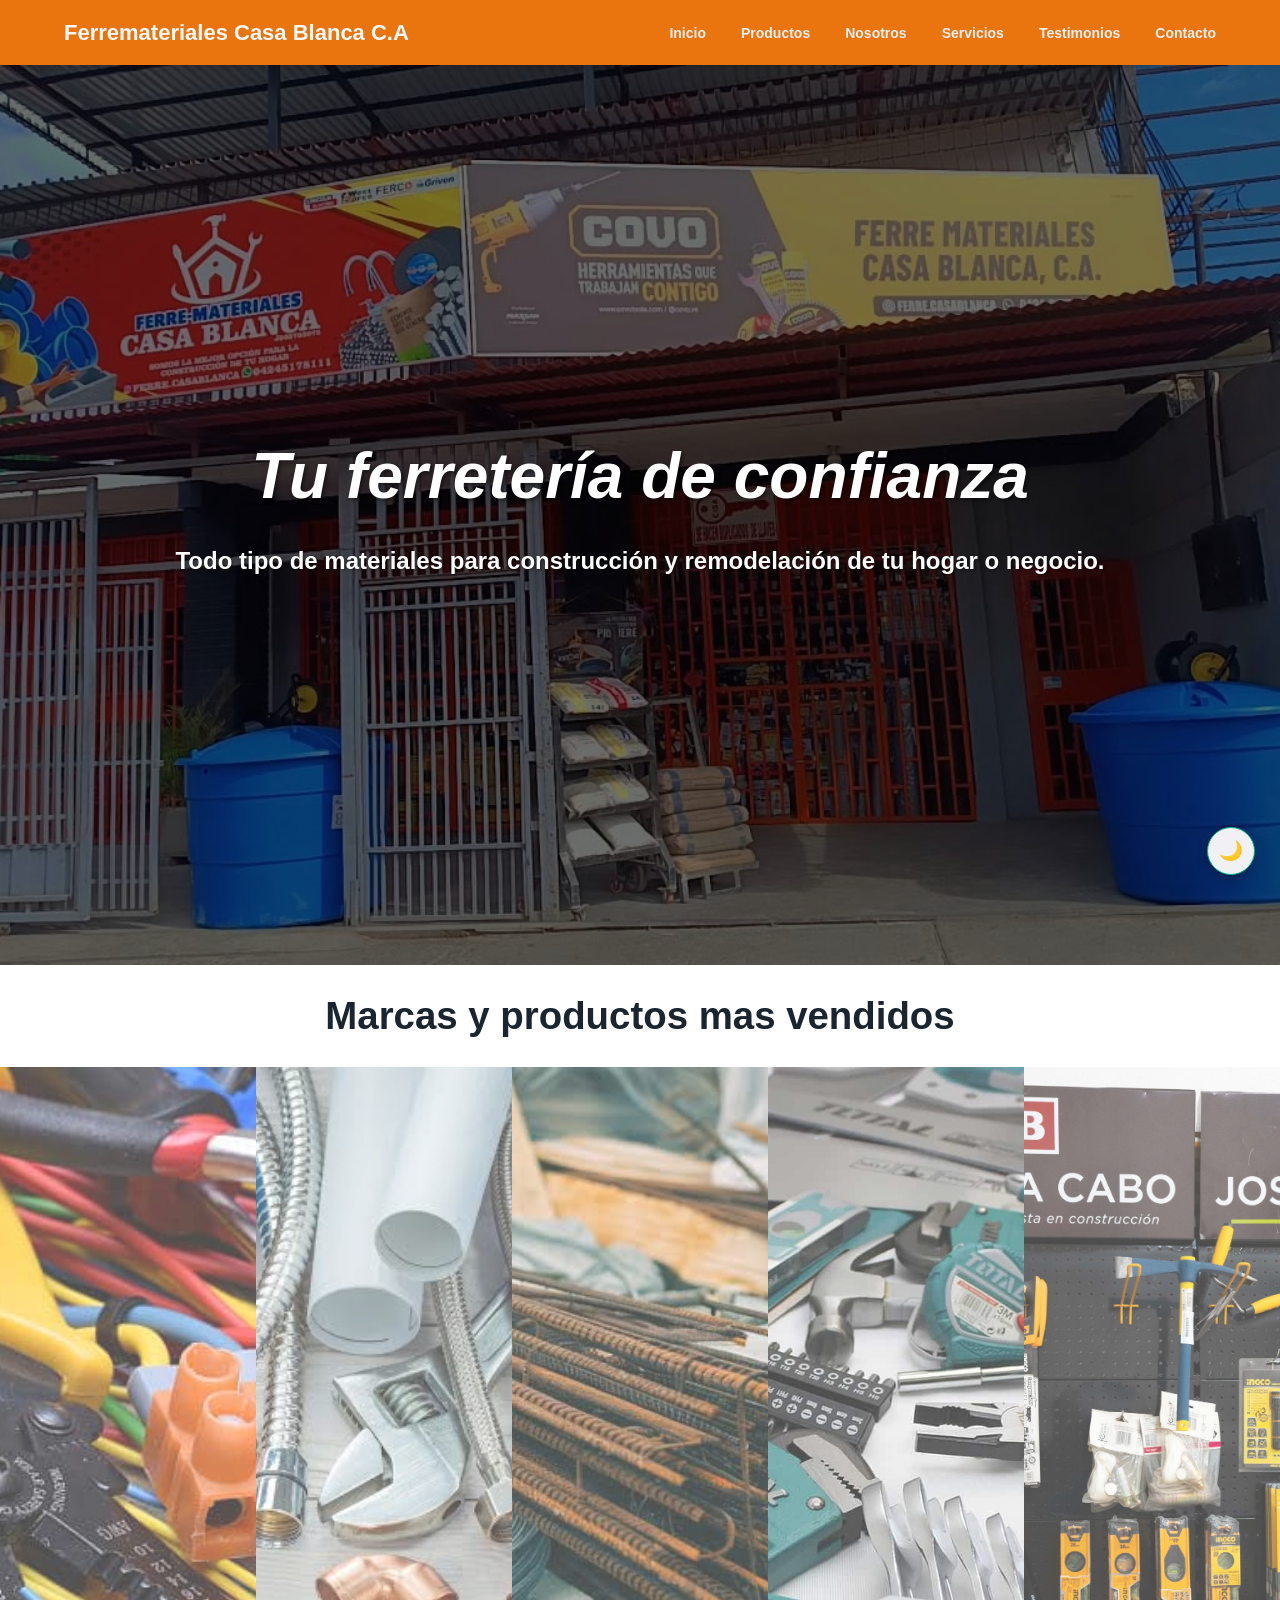
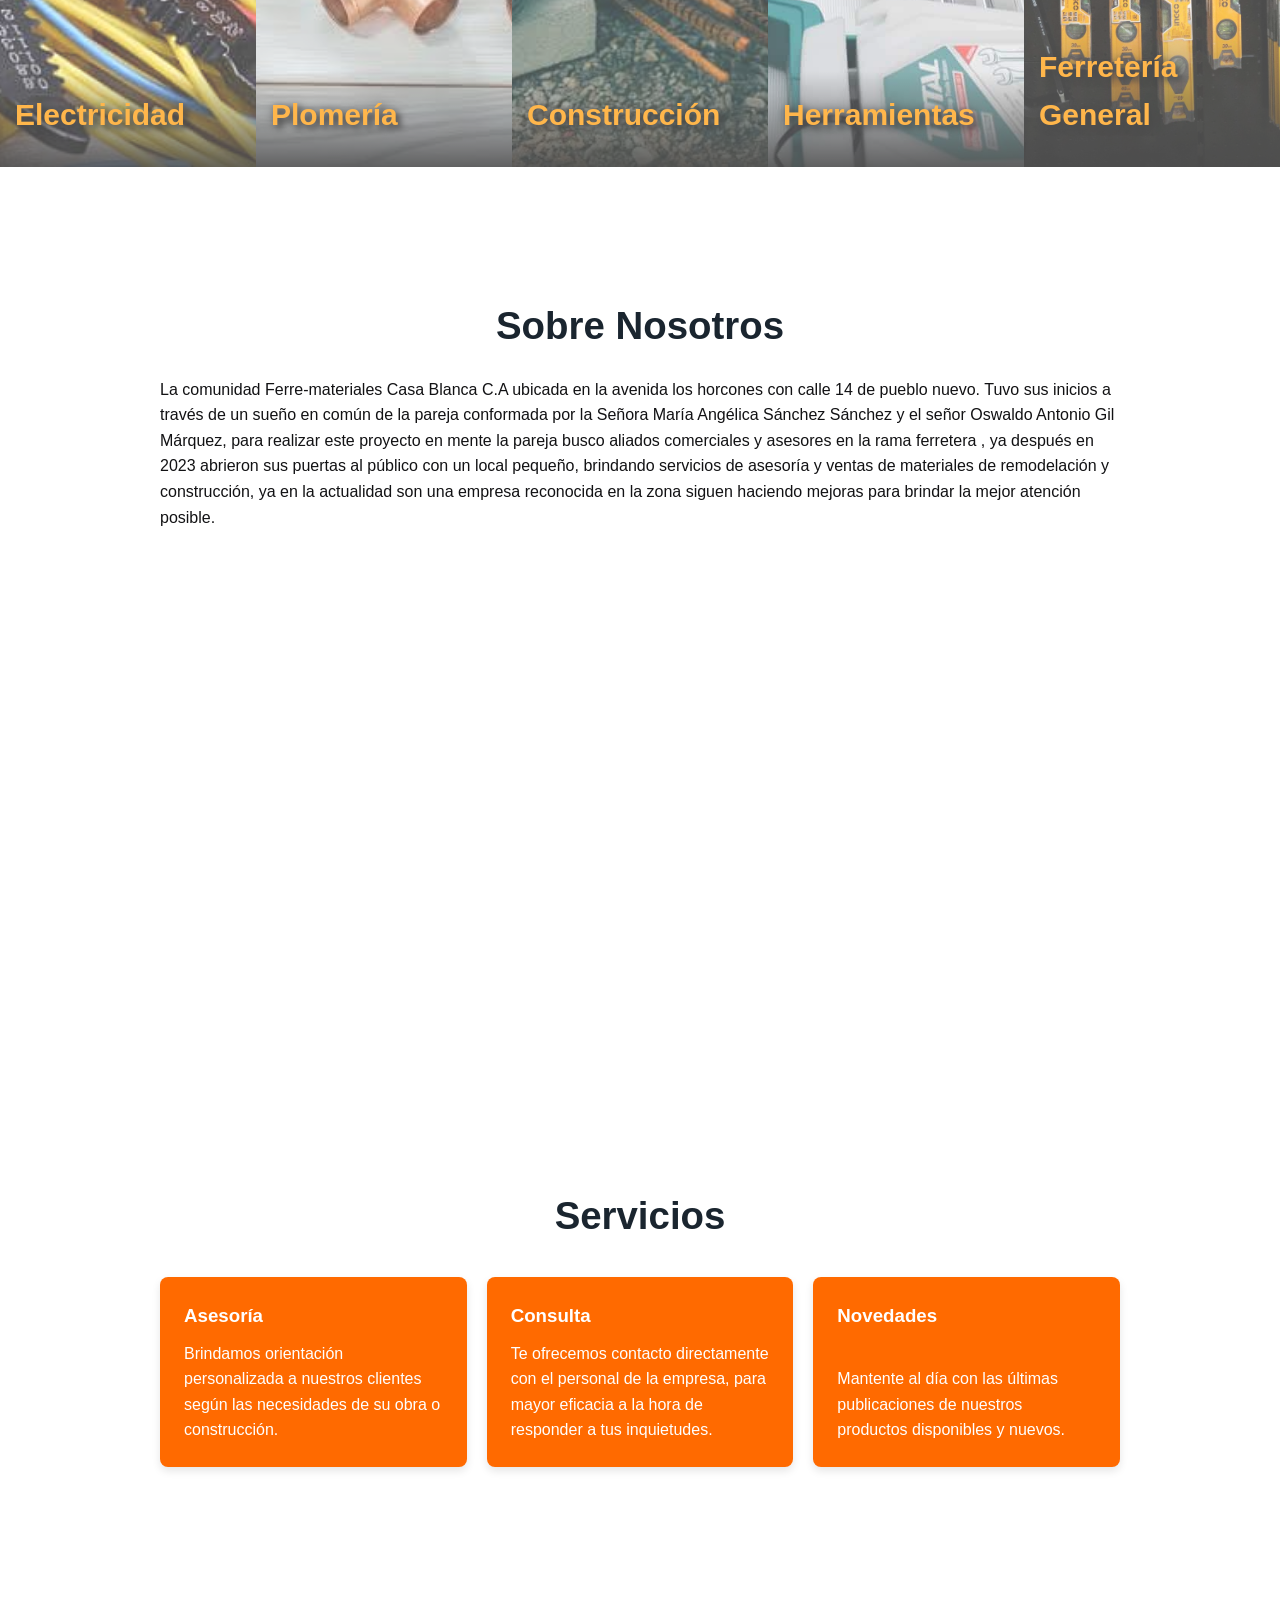
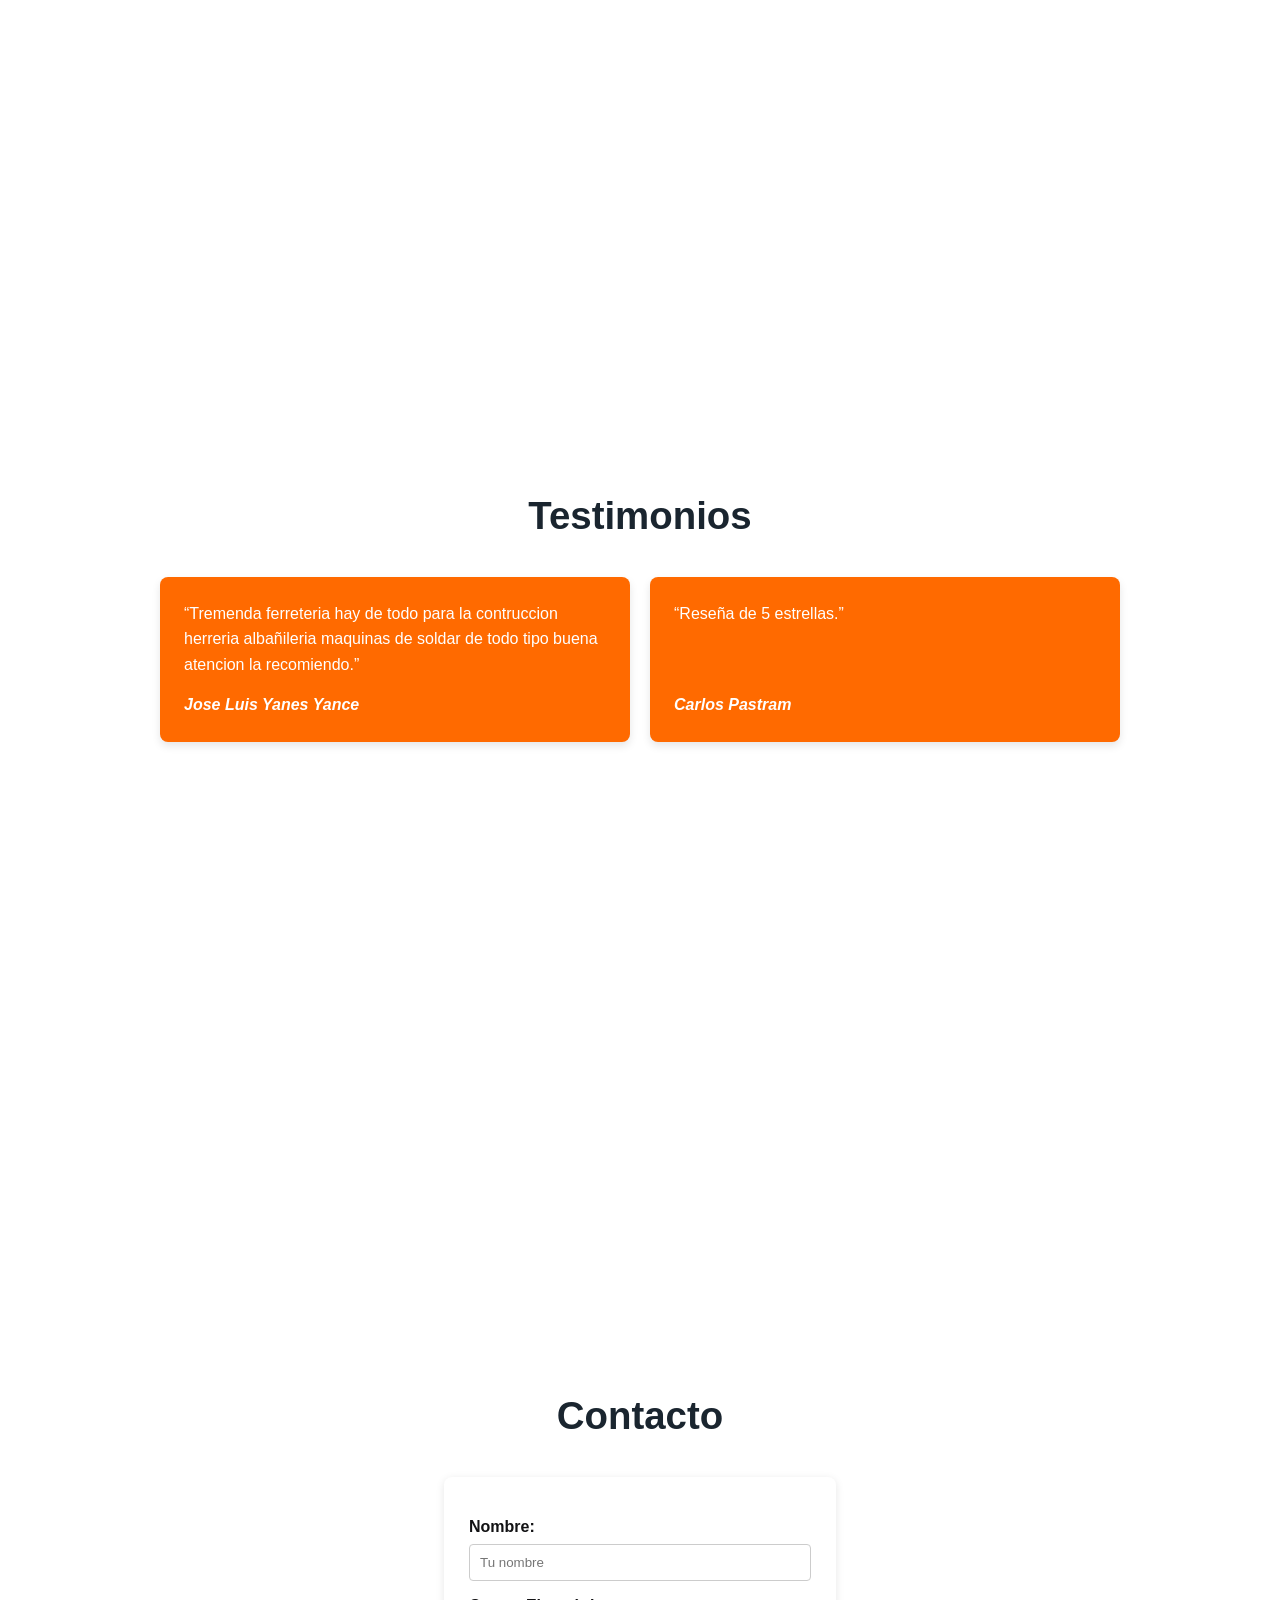
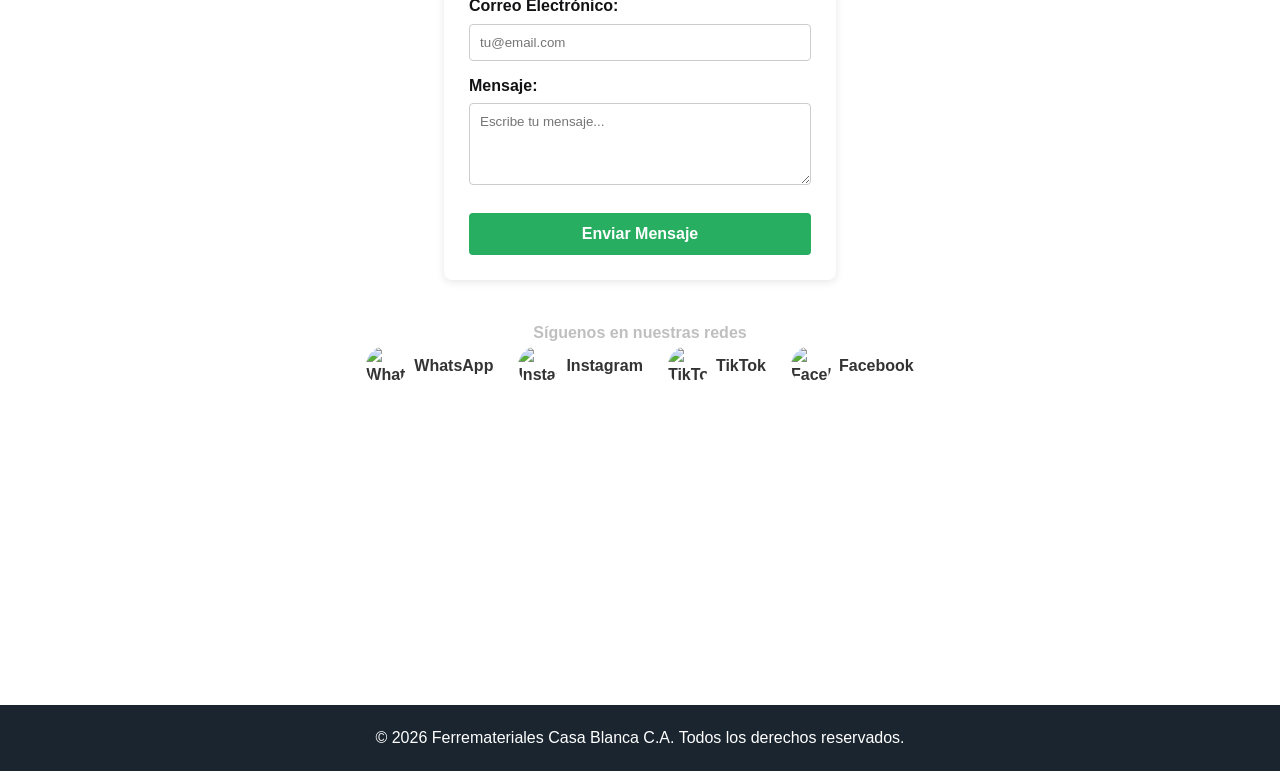
==== commit f3504a04: "Update index.html" ====
--- a/index.html
+++ b/index.html
@@ -80,14 +80,6 @@
                     </div>
                 </a>
 
-                <!-- Sección 5 -->
-                <a href="productos/acabados/acabados.html" class="carrusel-item" style="background-image: url('img/carrusel/acabados.jpeg');">
-                    <div class="carrusel-texto">
-                        <h3>Acabados</h3>
-                        <p>Todo lo necesario para los detalles finales de tus espacios.</p>
-                    </div>
-                </a>
-
                 <!-- Sección 6 -->
                 <a href="productos/ferreteria/ferreteria.html" class="carrusel-item" style="background-image: url('img/carrusel/ferreteria.jpg');">
                     <div class="carrusel-texto">
@@ -101,7 +93,8 @@
         <section id="nosotros" class="contenedor">
             <h2>Sobre Nosotros</h2>
             <p>La comunidad Ferre-materiales Casa Blanca C.A ubicada en la avenida los horcones con calle 14 de pueblo nuevo. Tuvo sus inicios a través de un sueño en común de la pareja conformada por la Señora María Angélica Sánchez Sánchez y el señor Oswaldo Antonio Gil Márquez, para realizar este proyecto en mente la pareja busco aliados comerciales y asesores en la rama ferretera , ya después en 2023 abrieron sus puertas al público con un local pequeño, brindando servicios de asesoría y ventas de materiales de remodelación y construcción, ya en la actualidad son una empresa reconocida en la zona siguen haciendo mejoras para brindar la mejor atención posible.</p>
-         </section>
+            <iframe src="https://www.google.com/maps/embed?pb=!1m18!1m12!1m3!1d3928.611768957757!2d-69.37598352065429!3d10.048859900000009!2m3!1f0!2f0!3f0!3m2!1i1024!2i768!4f13.1!3m3!1m2!1s0x8e87677ef8a1b85b%3A0x6b903a228d19ac39!2sFerre-materiales%20Casa%20Blanca%2C%20c.a.!5e0!3m2!1ses-419!2sve!4v1794353185340!5m2!1ses-419!2sve" width="600" height="450" style="border:0;" allowfullscreen="" loading="lazy" referrerpolicy="strict-origin-when-cross-origin"></iframe>
+        </section>
 
 
         <section id="servicios" class="contenedor">
@@ -154,7 +147,7 @@
             </form>
 
             <div class="redes-contenedor">
-                <h3>Síguenos en nuestras redes</h3>
+                <h4>Síguenos en nuestras redes</h4>
                 <div class="redes">
                     <a href="https://wa.me/584245178111" target="_blank" rel="noopener noreferrer" class="red-item">
                         <img src="https://img.utdstc.com/icon/ce6/4c5/ce64c5fdcab44eb799b11d71e554c06ede50bc8524cc906de9da7c9aed58983b:600" alt="WhatsApp" width="40" height="40">
@@ -175,11 +168,16 @@
                 </div>
             </div>
         </section>
-    </main>
+
+<input type="checkbox" id="theme-toggle" class="theme-checkbox">
+
+<label for="theme-toggle" class="theme-btn">
+  <span class="moon-icon">🌙</span>
+  <span class="sun-icon">☀️</span>
+</label>
 
     <footer>
         <p>&copy; 2026 Ferremateriales Casa Blanca C.A. Todos los derechos reservados.</p>
     </footer>
-
 </body>
-</html>+</html>
--- a/css/Estilo_del_Sitio_Web.css
+++ b/css/Estilo_del_Sitio_Web.css
@@ -221,9 +221,12 @@
    ========================================== */
 #productos .carrusel-contenedor {
     display: flex;
-    width: 1500px;
+    width: 100vw; /* Ocupa el 100% del ancho real de la pantalla de la computadora */
+    max-width: 1500px; /* Aquí le pones el tamaño máximo grande que tú quieras (1400px, 1500px, etc.) */
     height: 700px;
     overflow: hidden;
+    margin-left: calc(-50vw + 50%); /* Truco CSS para romper los márgenes de la página y centrarse perfectamente */
+    margin-right: calc(-50vw + 50%);
 }
 
 #productos .carrusel-item {
@@ -261,12 +264,12 @@
 /* El título SIEMPRE es visible permanentemente */
 #productos .carrusel-texto h3 {
     margin: 0;
-    font-size: 20px;
+    font-size: 30px;
+    font-weight: bold; /*nuevo*/
     color: #ff9800;
-    text-shadow: 1px 1px 3px rgba(0, 0, 0, 0.9);
-    white-space: nowrap;
-    overflow: hidden;
-    text-overflow: ellipsis;
+    text-shadow: 4px 4px 6px rgba(0, 0, 0, 1), 0 0 10px rgba(0, 0, 0, 0.7); /* Sombra doble para que resalte sobre cualquier foto */
+    white-space: normal;      /* NUEVO: Permite que el texto baje a la siguiente línea si no cabe */
+    word-wrap: break-word;    /* NUEVO: Asegura que las palabras largas se ajusten bien */
 }
 
 /* La descripción se mantiene oculta por defecto */
@@ -287,6 +290,52 @@
     max-height: 100px;
 }
 
+
+/* ==========================================
+   NUEVO: ADAPTACIÓN DEL CARRUSEL PARA MÓVILES
+   ========================================== */
+@media (max-width: 768px) {
+    #productos .carrusel-contenedor {
+        width: 100% !important;
+        height: auto !important;
+        flex-direction: column !important;
+        gap: 10px;
+    }
+
+    #productos .carrusel-item {
+        width: 100% !important;
+        height: 120px !important;
+        opacity: 1 !important;
+    }
+
+
+    #productos .carrusel-item:hover {
+        
+        height: 300px !important;
+        
+    }
+    
+
+    #productos .carrusel-texto {
+        opacity: 1 !important;
+        position: relative !important;
+        background: linear-gradient(to top, rgba(0, 0, 0, 0.8), rgba(0, 0, 0, 0.3));
+        height: 100%;
+        display: flex;
+        flex-direction: column;
+        justify-content: center;
+    }
+
+    #productos .carrusel-texto p {
+        opacity: 1 !important;
+        max-height: none !important;
+    }
+
+
+}
+
+
+
 /* TARJETAS */
 .grid-tarjetas {
     display: flex;
@@ -318,6 +367,10 @@
     margin-top: 15px;
     font-style: italic;
 }
+
+
+
+
 
 /* FORMULARIO */
 form {
@@ -438,4 +491,98 @@
     html {
         scroll-padding-top: 110px;
     }
+}
+
+/* Oculta el checkbox nativo que controla el estado del tema sin JavaScript */
+.theme-checkbox {
+  display: none;
+}
+
+/* Define los colores base para el modo claro por defecto */
+:root {
+  --bg-color: #ffffff;
+  --text-color: #121214;
+  --btn-bg: #f0f0f5;
+}
+
+/* Cambia las variables de color a tonos oscuros cuando se activa el checkbox */
+body:has(#theme-toggle:checked) {
+  --bg-color: #121214;
+  --text-color: #e1e1e6;
+  --btn-bg: #29292e;
+}
+
+/* Aplica los colores de fondo y texto al cuerpo, con transición suave */
+body {
+  background-color: var(--bg-color);
+  color: var(--text-color);
+  transition: background-color 0.3s ease, color 0.3s ease;
+}
+
+/* Diseña y posiciona el botón flotante circular en la esquina inferior derecha */
+.theme-btn {
+  position: fixed;
+  bottom: 25px;
+  right: 25px;
+  width: 48px;
+  height: 48px;
+  background-color: var(--btn-bg);
+  border: 1px solid #00b37e;
+  border-radius: 50%;
+  display: flex;
+  align-items: center;
+  justify-content: center;
+  cursor: pointer;
+  box-shadow: 0 4px 12px #00000040;
+  transition: background-color 0.2s ease, transform 0.2s ease;
+  z-index: 1000;
+  user-select: none;
+}
+
+/* Efecto hover: cambia de color y agranda ligeramente el botón al pasar el cursor */
+.theme-btn:hover {
+  background-color: #00b37e;
+  transform: scale(1.08);
+}
+
+/* Oculta por defecto el icono del sol */
+.sun-icon {
+  display: none;
+  font-size: 1.2rem;
+}
+
+/* Muestra por defecto el icono de la luna */
+.moon-icon {
+  display: inline;
+  font-size: 1.2rem;
+}
+
+/* Oculta la luna cuando la página entra en modo oscuro */
+body:has(#theme-toggle:checked) .moon-icon {
+  display: none;
+}
+
+/* Muestra el sol cuando la página entra en modo oscuro */
+body:has(#theme-toggle:checked) .sun-icon {
+  display: inline;
+}
+
+/* Cambia los títulos h2 a color blanco en modo oscuro */
+body:has(#theme-toggle:checked) h2 {
+  color: #ffffff;
+}
+
+/* Cambia los elementos span a color blanco en modo oscuro */
+body:has(#theme-toggle:checked) span {
+  color: #ffffff;
+}
+
+/* Define un color gris semi-transparente para los títulos h4 */
+h4 {
+  color: #00000040;
+}
+
+/* Cambia los elementos h4 a color blanco en modo oscuro */
+body:has(#theme-toggle:checked) h4 {
+  color: #ffffff;
 }
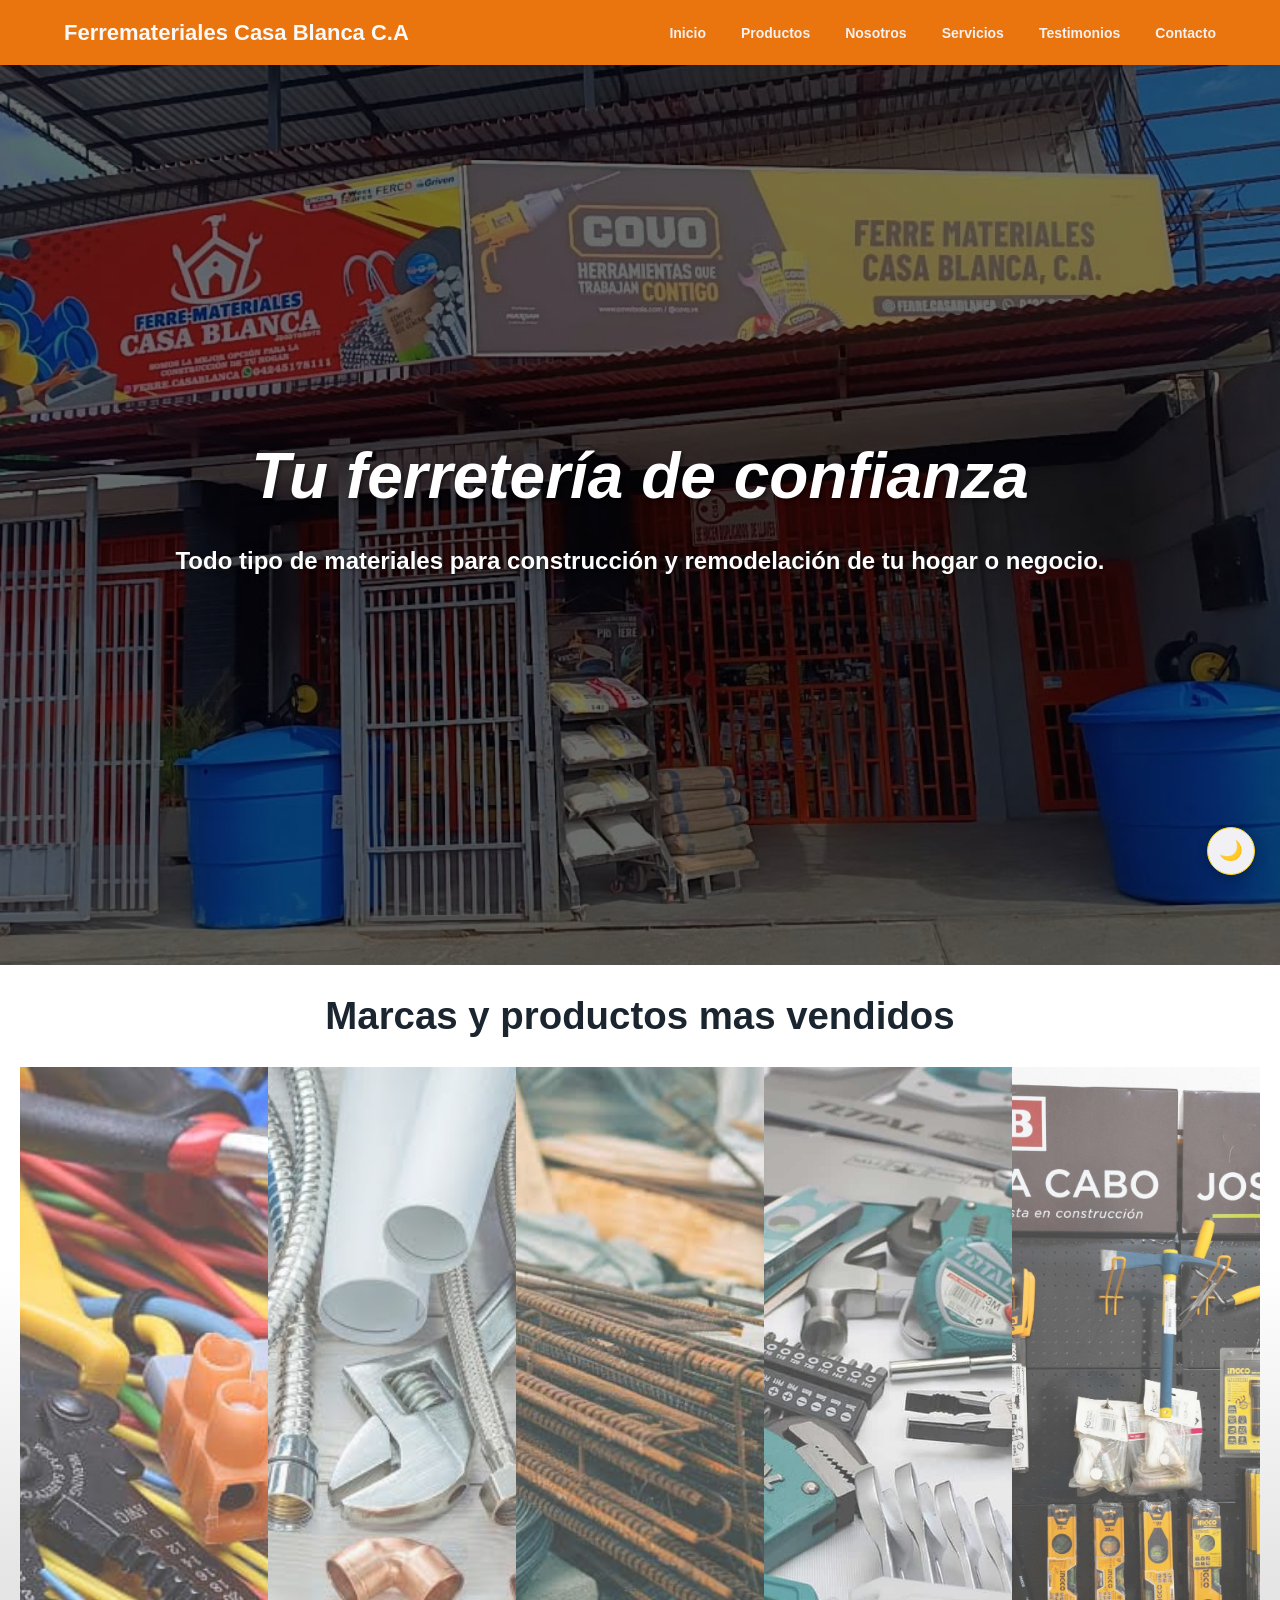
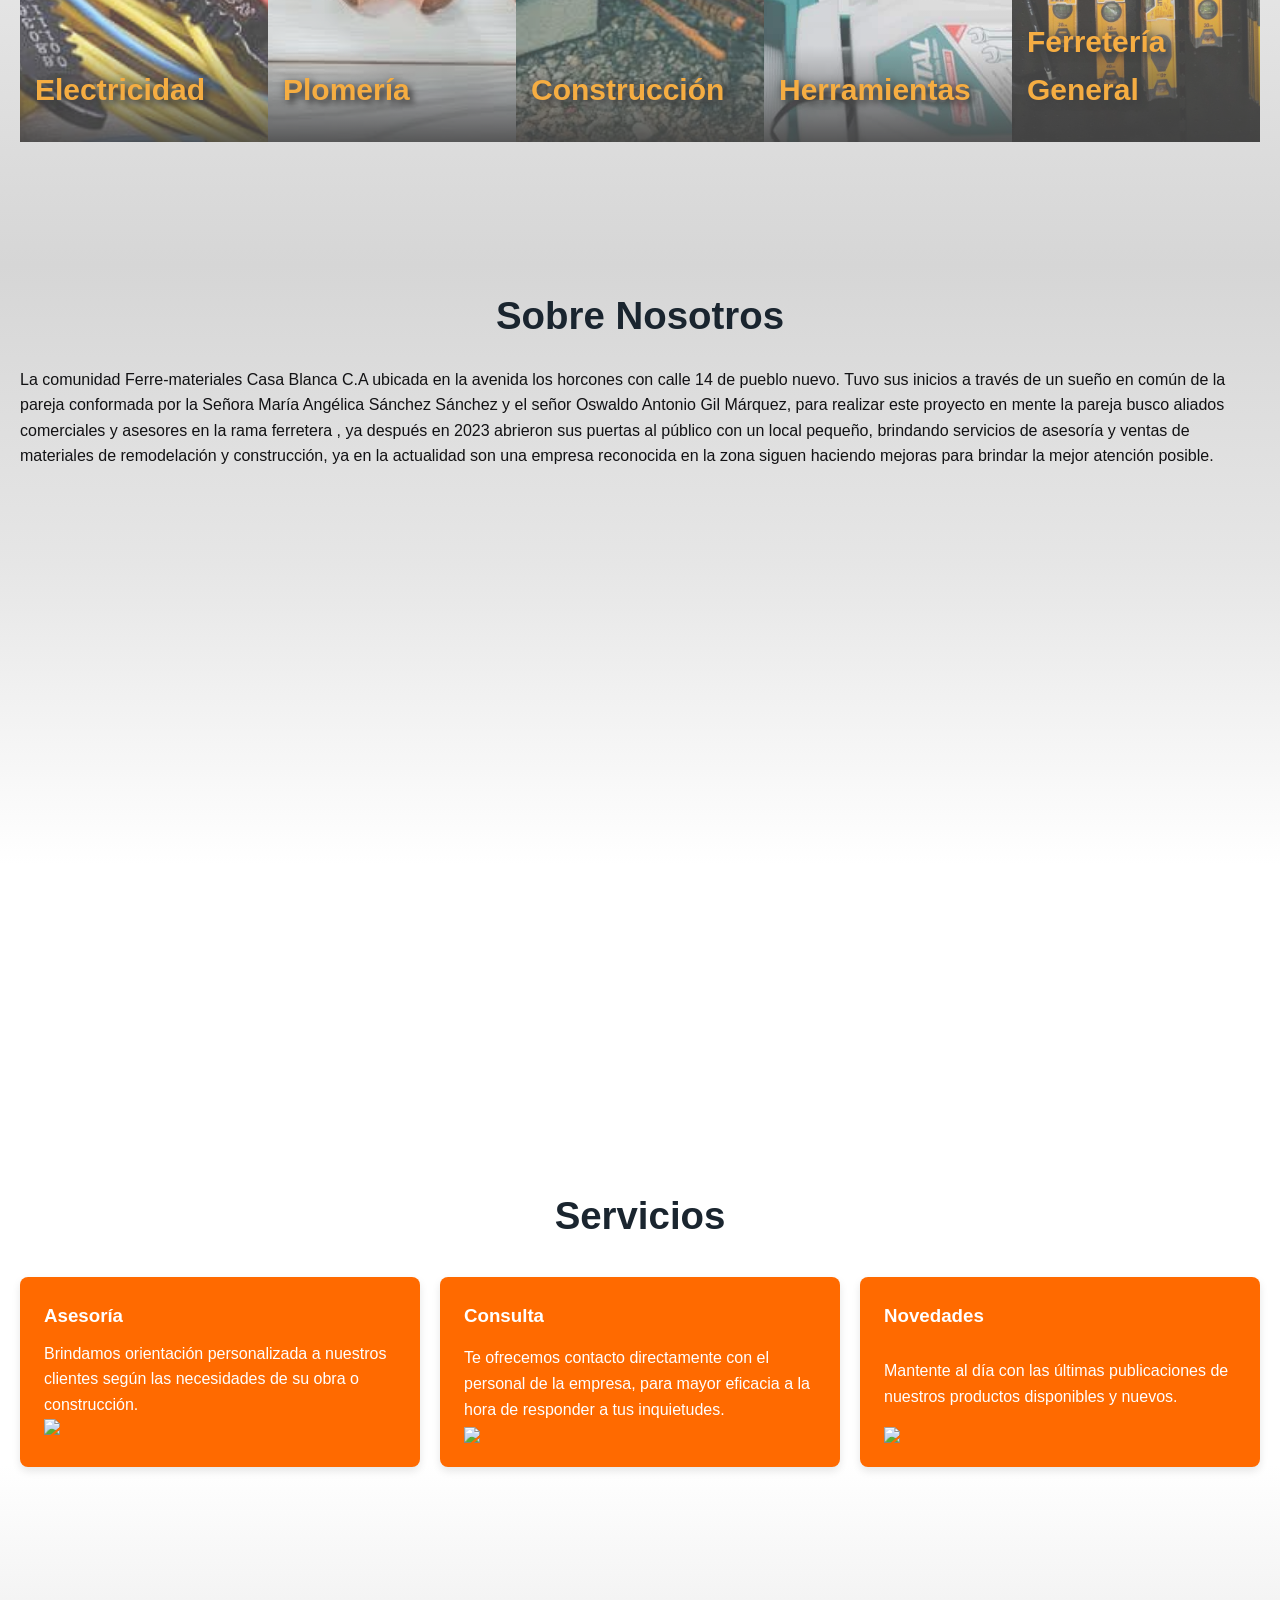
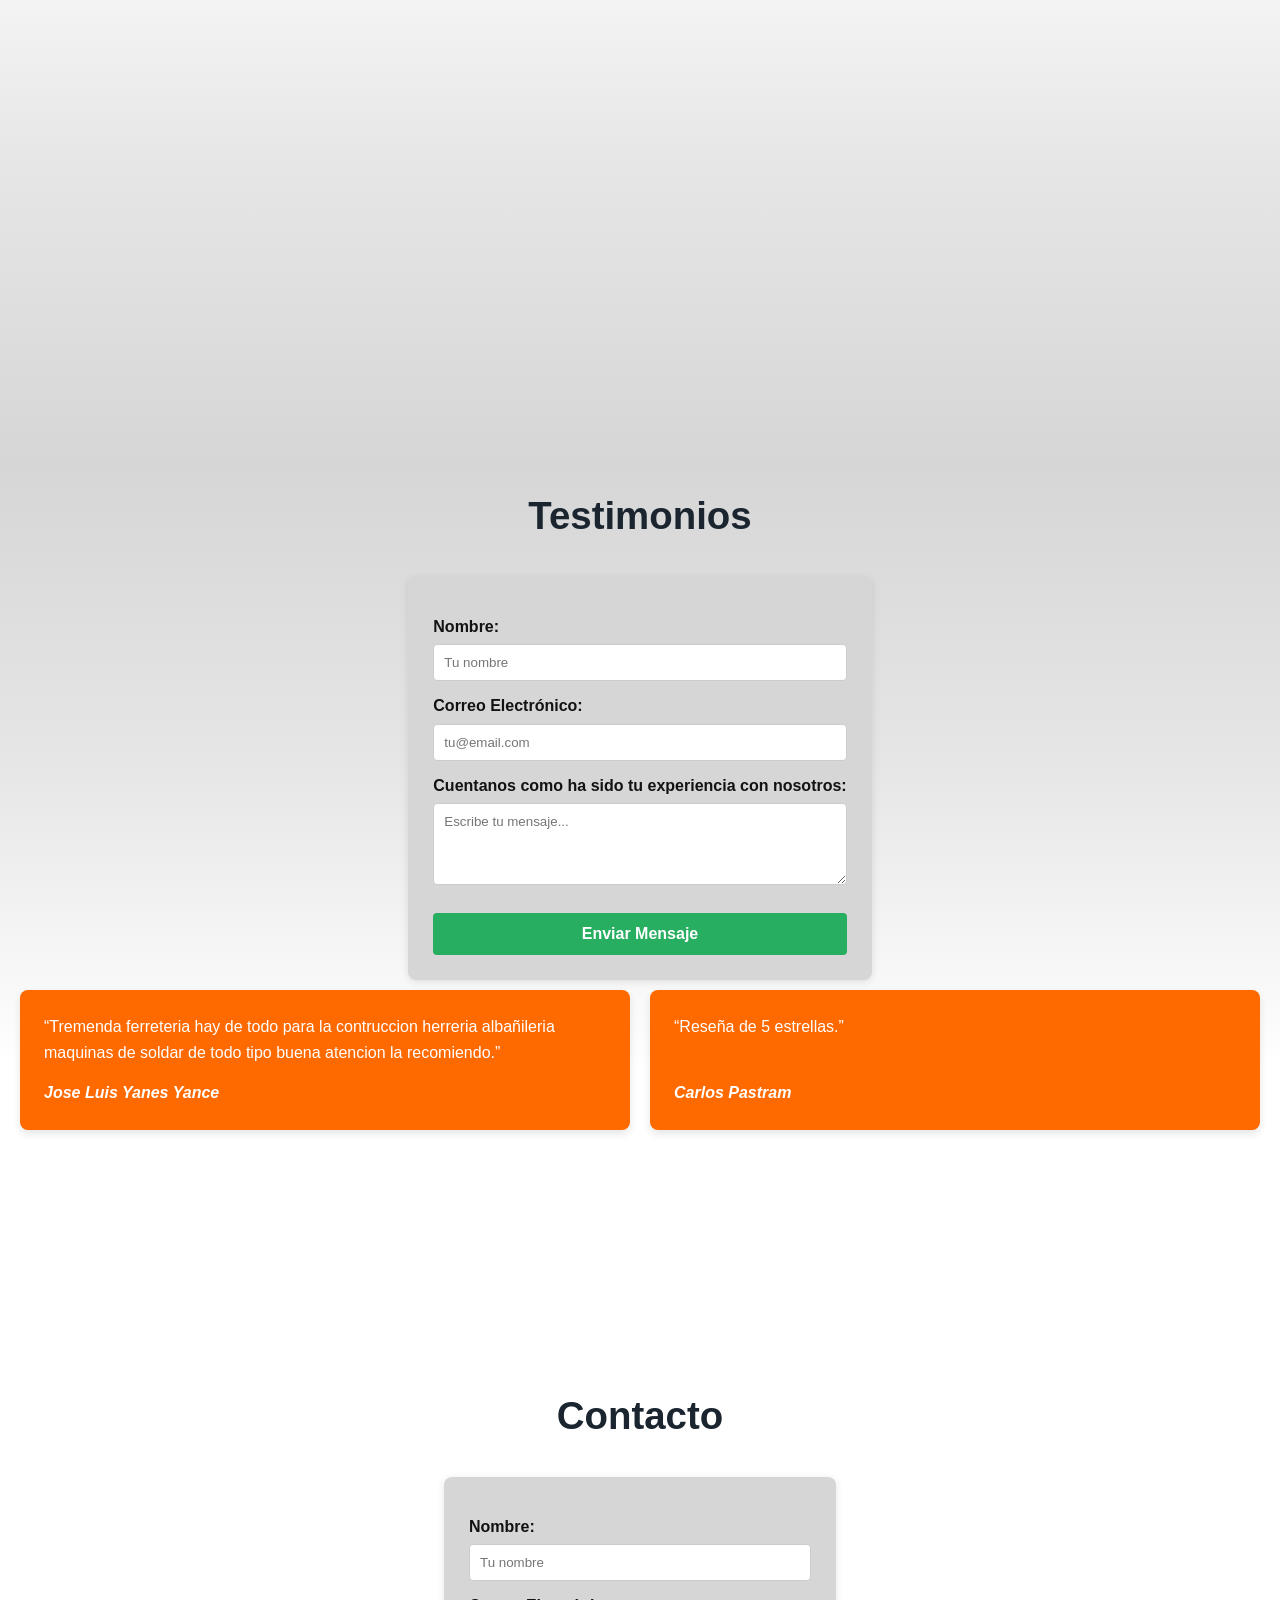
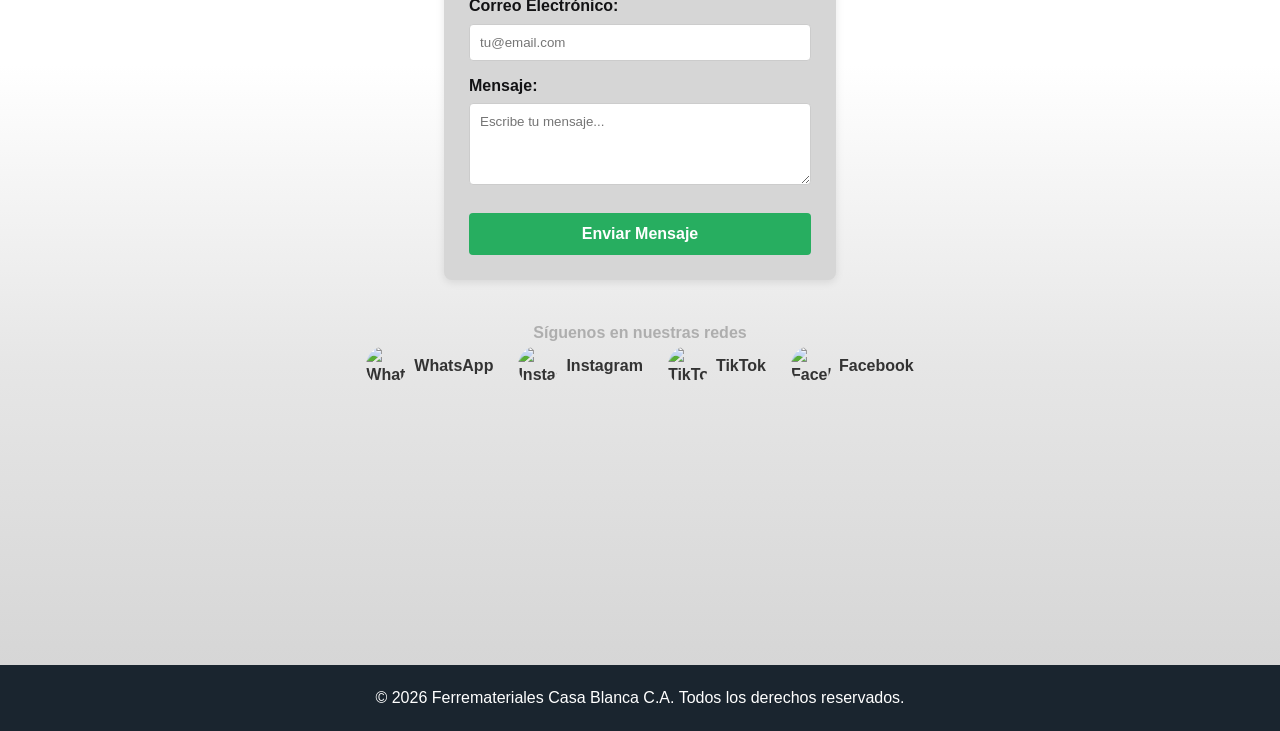
==== commit bd278cc5: "Rename Sitio_Web_Ferremateriales_Casa_Blanca.html to index.html" ====
--- a/index.html
+++ b/index.html
@@ -5,7 +5,7 @@
     <meta name="viewport" content="width=device-width, initial-scale=1.0">
     <title>Ferremateriales Casa Blanca C.A</title>
     <link rel="stylesheet" href="css/Estilo_del_Sitio_Web.css">
-    <link rel="icon" href="img/logo/LogoFerrematerialesCasablancaC.A.png">
+    <link rel="icon" href="img/favicon/LogoFerrematerialesCasablancaC.A.png">
 </head>
 
 <body>
@@ -103,14 +103,19 @@
                 <div class="tarjeta">
                     <h3>Asesoría</h3>
                     <p>Brindamos orientación personalizada a nuestros clientes según las necesidades de su obra o construcción.</p>
+                <div class="papa">
+                    <img src="https://tse3.mm.bing.net/th/id/OIP.CvZi6ebhhPGZ1LBtJV_7xAHaE8?r=0&rs=1&pid=ImgDetMain&o=7&rm=3" width="450px" height="auto">
+                </div>
                 </div>
                 <div class="tarjeta">
                     <h3>Consulta</h3>
                     <p>Te ofrecemos contacto directamente con el personal de la empresa, para mayor eficacia a la hora de responder a tus inquietudes.</p>
+                    <img src="https://t4.ftcdn.net/jpg/03/84/81/27/360_F_384812782_bVkdssOFzxNUqqU0VUX4W48YHseNp6qH.jpg" width="450px" height="auto">
                 </div>
                 <div class="tarjeta">
                     <h3>Novedades</h3>
                     <p>Mantente al día con las últimas publicaciones de nuestros productos disponibles y nuevos.</p>
+               <img src="https://www.socialany.com/assets/images/global/blog/68a2d3069d1491755501318.png" width="450px" height="auto">
                 </div>
             </div>
         </section>
@@ -118,6 +123,18 @@
 
         <section id="testimonios" class="contenedor">
             <h2>Testimonios</h2>
+            <form action="https://formspree.io/f/TU_ID_DE_FORMSPREE" method="POST">
+                <label for="nombre">Nombre:</label>
+                <input type="text" id="nombre" name="nombre" placeholder="Tu nombre" required>
+
+                <label for="email">Correo Electrónico:</label>
+                <input type="email" id="email" name="email" placeholder="tu@email.com" required>
+
+                <label for="mensaje">Cuentanos como ha sido tu experiencia con nosotros:</label>
+                <textarea id="mensaje" name="mensaje" rows="4" placeholder="Escribe tu mensaje..." required></textarea>
+
+                <button type="submit">Enviar Mensaje</button>
+            </form>
             <div class="grid-tarjetas">
                 <div class="tarjeta">
                     <p>“Tremenda ferreteria hay de todo para la contruccion herreria albañileria maquinas de soldar de todo tipo buena atencion la recomiendo.”</p>
--- a/css/Estilo_del_Sitio_Web.css
+++ b/css/Estilo_del_Sitio_Web.css
@@ -1,6 +1,13 @@
+/* Define los colores base para el modo claro por defecto */
+:root {
+  --bg-color: #ffffff;
+  --text-color: #121214;
+  --btn-bg: #f0f0f5;
+}
+
 html {
     scroll-behavior: smooth;
-    scroll-padding-top: 70px; /* para no tapar el monu cuando seleccionamos una parte de sitio*/
+    scroll-padding-top: 70px;
 }
 
 * {
@@ -15,7 +22,7 @@
     line-height: 1.6;
     color: #333;
     background-color: #f2f4f6;
-    overflow-x: hidden; /* NUEVO (para el diseño responcive)*/
+    overflow-x: hidden; 
 }
 
 .contenedor {
@@ -33,7 +40,7 @@
     font-size: clamp(1.8rem, 3vw, 2.5rem); /* NUEVO */
 }
 
-/* la parte del menu letras y fondo */
+/* menu */
 header {
     background-color: #ea740d;
     color: #f9f9f9;
@@ -45,19 +52,19 @@
     top: 0;
     z-index: 1000;
     box-shadow: 0 2px 5px rgba(0,0,0,0.08);
-    /* ELIMINAR: margin-left: -60px; */
     
+    
 }
 
 header .logo h1 {
-    font-size: clamp(16px, 2vw, 22px); /* NUEVO */
+    font-size: clamp(16px, 2vw, 22px); 
 }
 
 nav ul {
     list-style: none;
     display: flex;
-    flex-wrap: wrap; /* NUEVO */
-    gap: 15px; /* NUEVO */
+    flex-wrap: wrap;
+    gap: 15px;
 }
 
 nav ul li {
@@ -84,7 +91,9 @@
     flex-direction: column;
     justify-content: flex-start;
     align-items: center;
+
     /* Ajusta este valor global según el espacio que quieras dejar debajo del menú fijo */
+
     padding-top: 100px; 
     padding-bottom: 40px;
     padding-left: 20px;
@@ -92,6 +101,42 @@
     box-sizing: border-box;
 }
 
+body:has(#theme-toggle:checked) #productos {
+  background: linear-gradient(#121214, #000000)
+}   
+#productos {
+    max-width: 100%;
+        
+    background: linear-gradient(180deg, #FFFFFF, #FFFFFF, #E6E6E6, #D6D6D6);
+}
+#nosotros {
+    max-width: 100%;
+        
+    background: linear-gradient(0deg, #FFFFFF, #FFFFFF, #E6E6E6, #D6D6D6);
+}
+
+#servicios {
+    max-width: 100%;
+        
+    background: linear-gradient(180deg, #FFFFFF, #FFFFFF, #E6E6E6, #D6D6D6);
+}
+
+#testimonios {
+    max-width: 100%;
+        
+    background: linear-gradient(0deg, #FFFFFF, #FFFFFF, #E6E6E6, #D6D6D6);
+}
+
+#contacto {
+    max-width: 100%;
+        
+    background: linear-gradient(180deg, #FFFFFF, #FFFFFF, #E6E6E6, #D6D6D6);
+}
+
+
+
+
+
     /* Sección Inicio (Hero) */
     #inicio h2 {
         margin-top: 20px;
@@ -99,46 +144,43 @@
 
     /* Sección Productos */
     #productos h2 {
-        margin-top: 20px; /* Cambia este valor a los píxeles exactos que desees */
+        margin-top: 20px; 
     }
 
     /* Sección Nosotros */
     #nosotros h2 {
-        margin-top: 30px; /* Cambia este valor a los píxeles exactos que desees */
+        margin-top: 20px; 
     }
 
     /* Sección Servicios */
     #servicios h2 {
-        margin-top: 20px; /* Cambia este valor a los píxeles exactos que desees */
+        margin-top: 20px; 
     }
 
     /* Sección Testimonios */
     #testimonios h2 {
-        margin-top: 20px; /* Cambia este valor a los píxeles exactos que desees */
+        margin-top: 20px; 
     }
 
     /* Sección Contacto */
     #contacto h2 {
-        margin-top: 20px; /* Cambia este valor a los píxeles exactos que desees */
-    }
-
-/* ==========================================
-   HERO CON SLIDER DE FONDO DINÁMICO
-   ========================================== */
+        margin-top: 20px; 
+    }
+
 
 /* Contenedor principal de la pantalla de inicio */
 .hero {
-    position: relative; /* Permite posicionar elementos hijos de forma absoluta dentro de él */
+    position: relative; 
     text-align: center;
     color: #ffffff;
     width: 100%;
-    min-height: 100vh; /* Ocupa toda la altura de la pantalla */
+    min-height: 100vh; 
     display: flex;
     flex-direction: column;
-    justify-content: center; /* Centra el contenido verticalmente */
-    align-items: center;     /* Centra el contenido horizontalmente */
+    justify-content: center; 
+    align-items: center;     
     padding: 0 20px;
-    overflow: hidden;        /* Oculta las partes de las imágenes del slider que salgan del contenedor */
+    overflow: hidden;        
 }
 
 /* Contenedor que agrupa y mueve las imágenes de fondo */
@@ -149,8 +191,8 @@
     width: 300%; /* El ancho se multiplica por el número de imágenes (3 imágenes = 300%) */
     height: 100%;
     display: flex;
-    z-index: 1;  /* Coloca el slider en la capa más baja (fondo) */
-    animation: heroSliderAnim 15s infinite ease-in-out; /* Animación de movimiento automático */
+    z-index: 1;  
+    animation: heroSliderAnim 15s infinite ease-in-out; 
 }
 
 /* Cada diapositiva individual dentro del slider */
@@ -163,7 +205,7 @@
 .hero-slide img {
     width: 100%;
     height: 100%;
-    object-fit: cover; /* Evita que la imagen se deforme al rellenar el espacio */
+    object-fit: cover; 
     display: block;
 }
 
@@ -175,22 +217,22 @@
     left: 0;
     width: 100%;
     height: 100%;
-    background: rgba(0, 0, 0, 0.5); /* Oscurece el fondo un 50% para mejorar la lectura */
-    z-index: 2; /* Se coloca por encima del slider pero por debajo del texto */
+    background: rgba(0, 0, 0, 0.5); 
+    z-index: 2; 
 }
 
 /* Contenedor del texto de bienvenida (Título y párrafo) */
 .hero-content {
     position: relative;
-    z-index: 3; /* Asegura que el texto esté siempre visible en la capa superior */
+    z-index: 3; 
 }
 
 /* Estilos del título principal del hero */
 .hero h1 {                  
     color: #ffffff;
-    font-size: clamp(2.2rem, 5vw, 4rem); /* Tamaño adaptable según la pantalla */
+    font-size: clamp(2.2rem, 5vw, 4rem); 
     margin-bottom: 15px;
-    text-shadow: 2px 2px 4px rgba(0, 0, 0, 0.5); /* Sombra para resaltar el texto */
+    text-shadow: 2px 2px 4px #00000080; 
 }
 
 /* Estilos del párrafo descriptivo del hero */
@@ -201,32 +243,32 @@
     text-shadow: 1px 1px 3px rgba(0, 0, 0, 0.5);
 }
 
-/* ==========================================
-   ANIMACIÓN DEL SLIDER DE FONDO
-   ========================================== */
+/*ANIMACIÓN DEL SLIDER DE FONDO*/
 @keyframes heroSliderAnim {
-    0%   { transform: translateX(0%); }       /* Muestra la 1era imagen */
-    28%  { transform: translateX(0%); }       /* Pausa en la 1era imagen */
-    33%  { transform: translateX(-33.333%); } /* Se desliza a la 2da imagen */
-    61%  { transform: translateX(-33.333%); } /* Pausa en la 2da imagen */
-    66%  { transform: translateX(-66.666%); } /* Se desliza a la 3era imagen */
-    95%  { transform: translateX(-66.666%); } /* Pausa en la 3era imagen */
-    100% { transform: translateX(0%); }       /* Regresa a la 1era imagen de forma fluida */
-}
-
-
-
-/* ==========================================
-   GALERÍA DE PRODUCTOS
-   ========================================== */
+    0%   { transform: translateX(0%); }       
+    28%  { transform: translateX(0%); }       
+    33%  { transform: translateX(-33.333%); }
+    61%  { transform: translateX(-33.333%); } 
+    66%  { transform: translateX(-66.666%); } 
+    95%  { transform: translateX(-66.666%); } 
+    100% { transform: translateX(0%); }      
+}
+
+/*GALERÍA DE PRODUCTOS*/
+
 #productos .carrusel-contenedor {
     display: flex;
-    width: 100vw; /* Ocupa el 100% del ancho real de la pantalla de la computadora */
-    max-width: 1500px; /* Aquí le pones el tamaño máximo grande que tú quieras (1400px, 1500px, etc.) */
-    height: 700px;
+    width: 100vw; 
+    max-width: 1450px; 
+    height: clamp(350px, 75vh, 700px);
     overflow: hidden;
-    margin-left: calc(-50vw + 50%); /* Truco CSS para romper los márgenes de la página y centrarse perfectamente */
+    margin-left: calc(-50vw + 50%); 
     margin-right: calc(-50vw + 50%);
+
+    /* Agrega esto para los márgenes laterales */
+    padding-left: 20px;
+    padding-right: 20px;
+    box-sizing: border-box;
 }
 
 #productos .carrusel-item {
@@ -265,11 +307,11 @@
 #productos .carrusel-texto h3 {
     margin: 0;
     font-size: 30px;
-    font-weight: bold; /*nuevo*/
+    font-weight: bold; 
     color: #ff9800;
-    text-shadow: 4px 4px 6px rgba(0, 0, 0, 1), 0 0 10px rgba(0, 0, 0, 0.7); /* Sombra doble para que resalte sobre cualquier foto */
-    white-space: normal;      /* NUEVO: Permite que el texto baje a la siguiente línea si no cabe */
-    word-wrap: break-word;    /* NUEVO: Asegura que las palabras largas se ajusten bien */
+    text-shadow: 4px 4px 6px rgba(0, 0, 0, 1), 0 0 10px rgba(0, 0, 0, 0.7); 
+    white-space: normal;      
+    word-wrap: break-word; 
 }
 
 /* La descripción se mantiene oculta por defecto */
@@ -291,9 +333,7 @@
 }
 
 
-/* ==========================================
-   NUEVO: ADAPTACIÓN DEL CARRUSEL PARA MÓVILES
-   ========================================== */
+/*NUEVO: ADAPTACIÓN DEL CARRUSEL PARA MÓVILES*/
 @media (max-width: 768px) {
     #productos .carrusel-contenedor {
         width: 100% !important;
@@ -334,8 +374,6 @@
 
 }
 
-
-
 /* TARJETAS */
 .grid-tarjetas {
     display: flex;
@@ -368,13 +406,9 @@
     font-style: italic;
 }
 
-
-
-
-
 /* FORMULARIO */
 form {
-    background: white;
+    background: #D6D6D6;
     padding: 25px;
     border-radius: 8px;
     max-width: 600px;
@@ -464,7 +498,6 @@
     color: white;
     text-align: center;
     padding: 20px;
-    margin-top: 40px;
 }
 
 footer a {
@@ -496,13 +529,6 @@
 /* Oculta el checkbox nativo que controla el estado del tema sin JavaScript */
 .theme-checkbox {
   display: none;
-}
-
-/* Define los colores base para el modo claro por defecto */
-:root {
-  --bg-color: #ffffff;
-  --text-color: #121214;
-  --btn-bg: #f0f0f5;
 }
 
 /* Cambia las variables de color a tonos oscuros cuando se activa el checkbox */
@@ -527,7 +553,7 @@
   width: 48px;
   height: 48px;
   background-color: var(--btn-bg);
-  border: 1px solid #00b37e;
+  border: 1px solid #ffd209;
   border-radius: 50%;
   display: flex;
   align-items: center;
@@ -541,7 +567,7 @@
 
 /* Efecto hover: cambia de color y agranda ligeramente el botón al pasar el cursor */
 .theme-btn:hover {
-  background-color: #00b37e;
+  background-color: #ffd209;
   transform: scale(1.08);
 }
 
@@ -585,4 +611,29 @@
 /* Cambia los elementos h4 a color blanco en modo oscuro */
 body:has(#theme-toggle:checked) h4 {
   color: #ffffff;
-}+}
+
+body:has(#theme-toggle:checked) label {
+  color: #000000;
+}
+
+body:has(#theme-toggle:checked) #producto {
+    max-width: 100%;
+background: linear-gradient(180deg, #000000, #1A1A1A, #434343, #434343);}
+
+body:has(#theme-toggle:checked) #nosotros {
+    max-width: 100%;
+background: linear-gradient(180deg, #000000, #1A1A1A, #292929, #434343);}
+
+
+body:has(#theme-toggle:checked) #servicios {
+    max-width: 100%;
+background: linear-gradient(0deg, #000000, #1A1A1A, #292929, #434343);
+}
+body:has(#theme-toggle:checked) #testimonios{
+    max-width: 100%;
+background: linear-gradient(180deg, #000000, #1A1A1A, #292929, #434343);
+}
+body:has(#theme-toggle:checked) #contacto {
+    max-width: 100%;
+background: linear-gradient(0deg, #000000, #1A1A1A, #292929, #434343);}
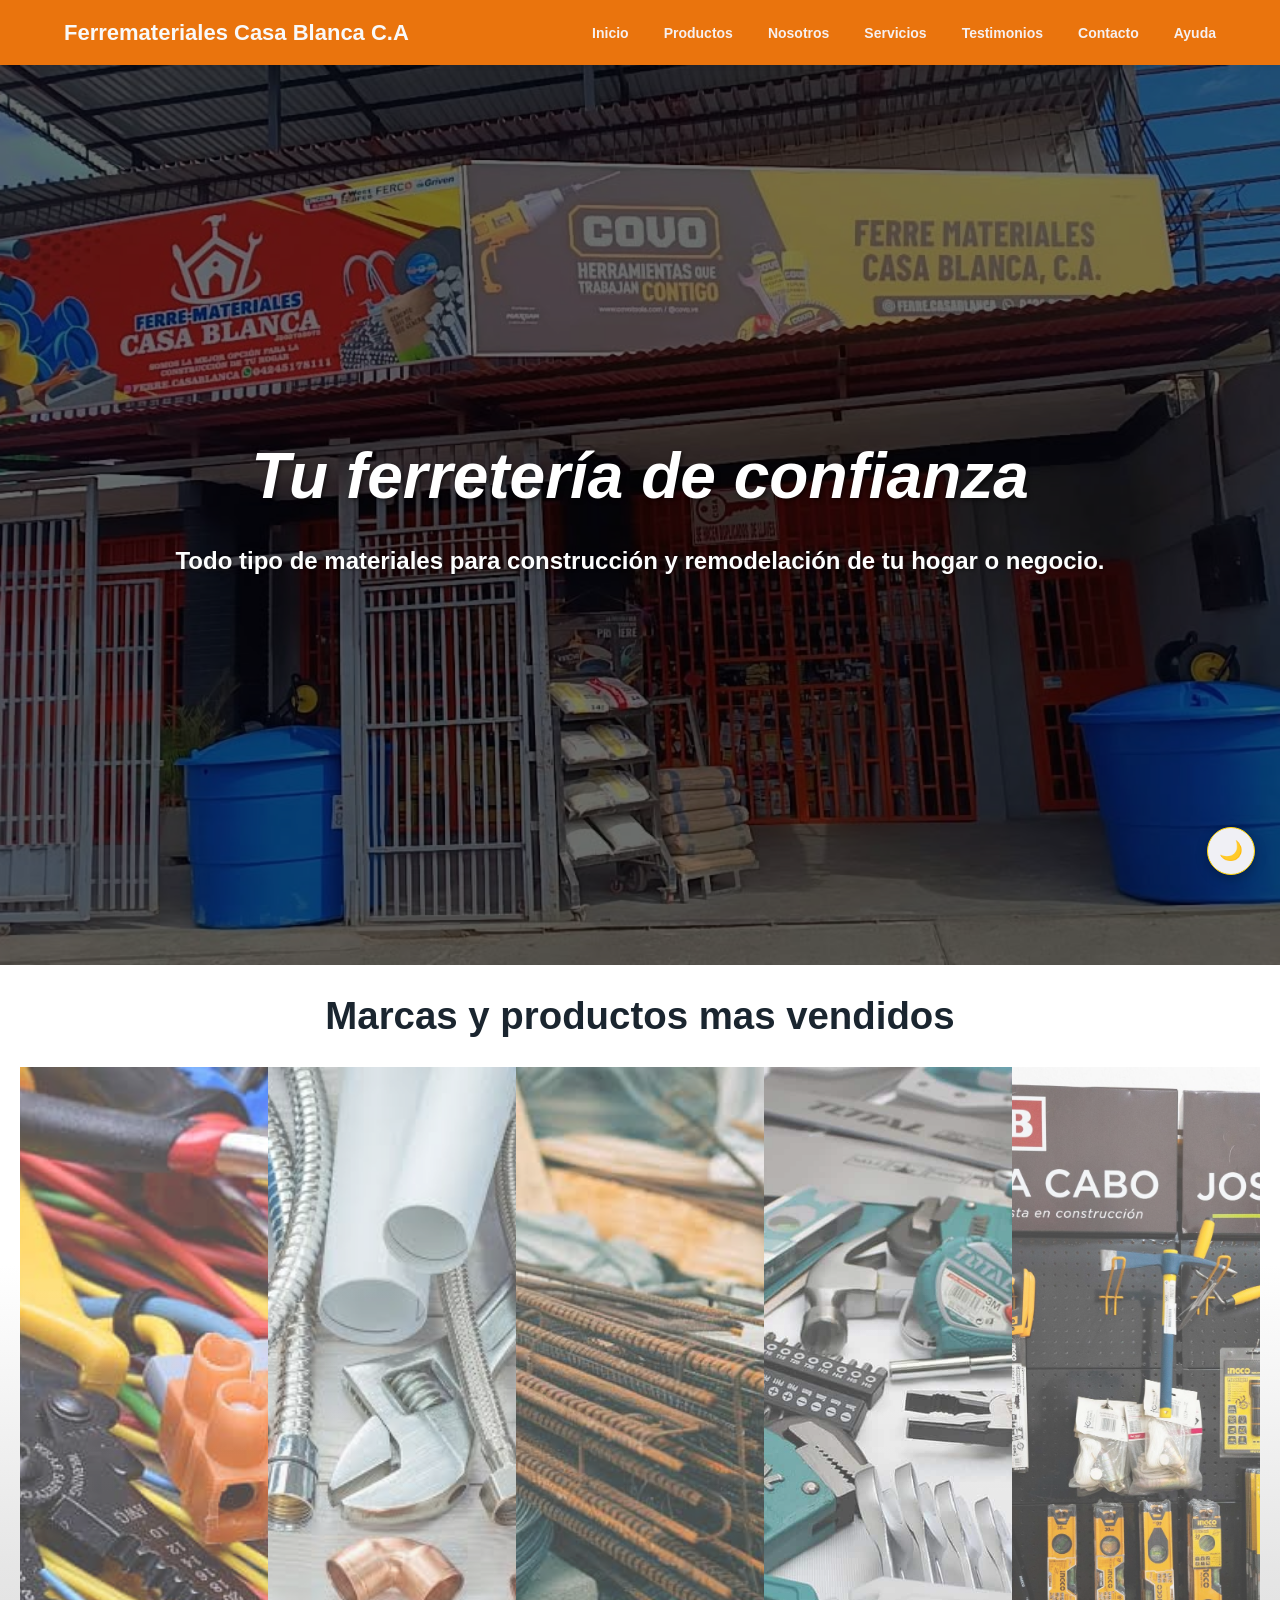
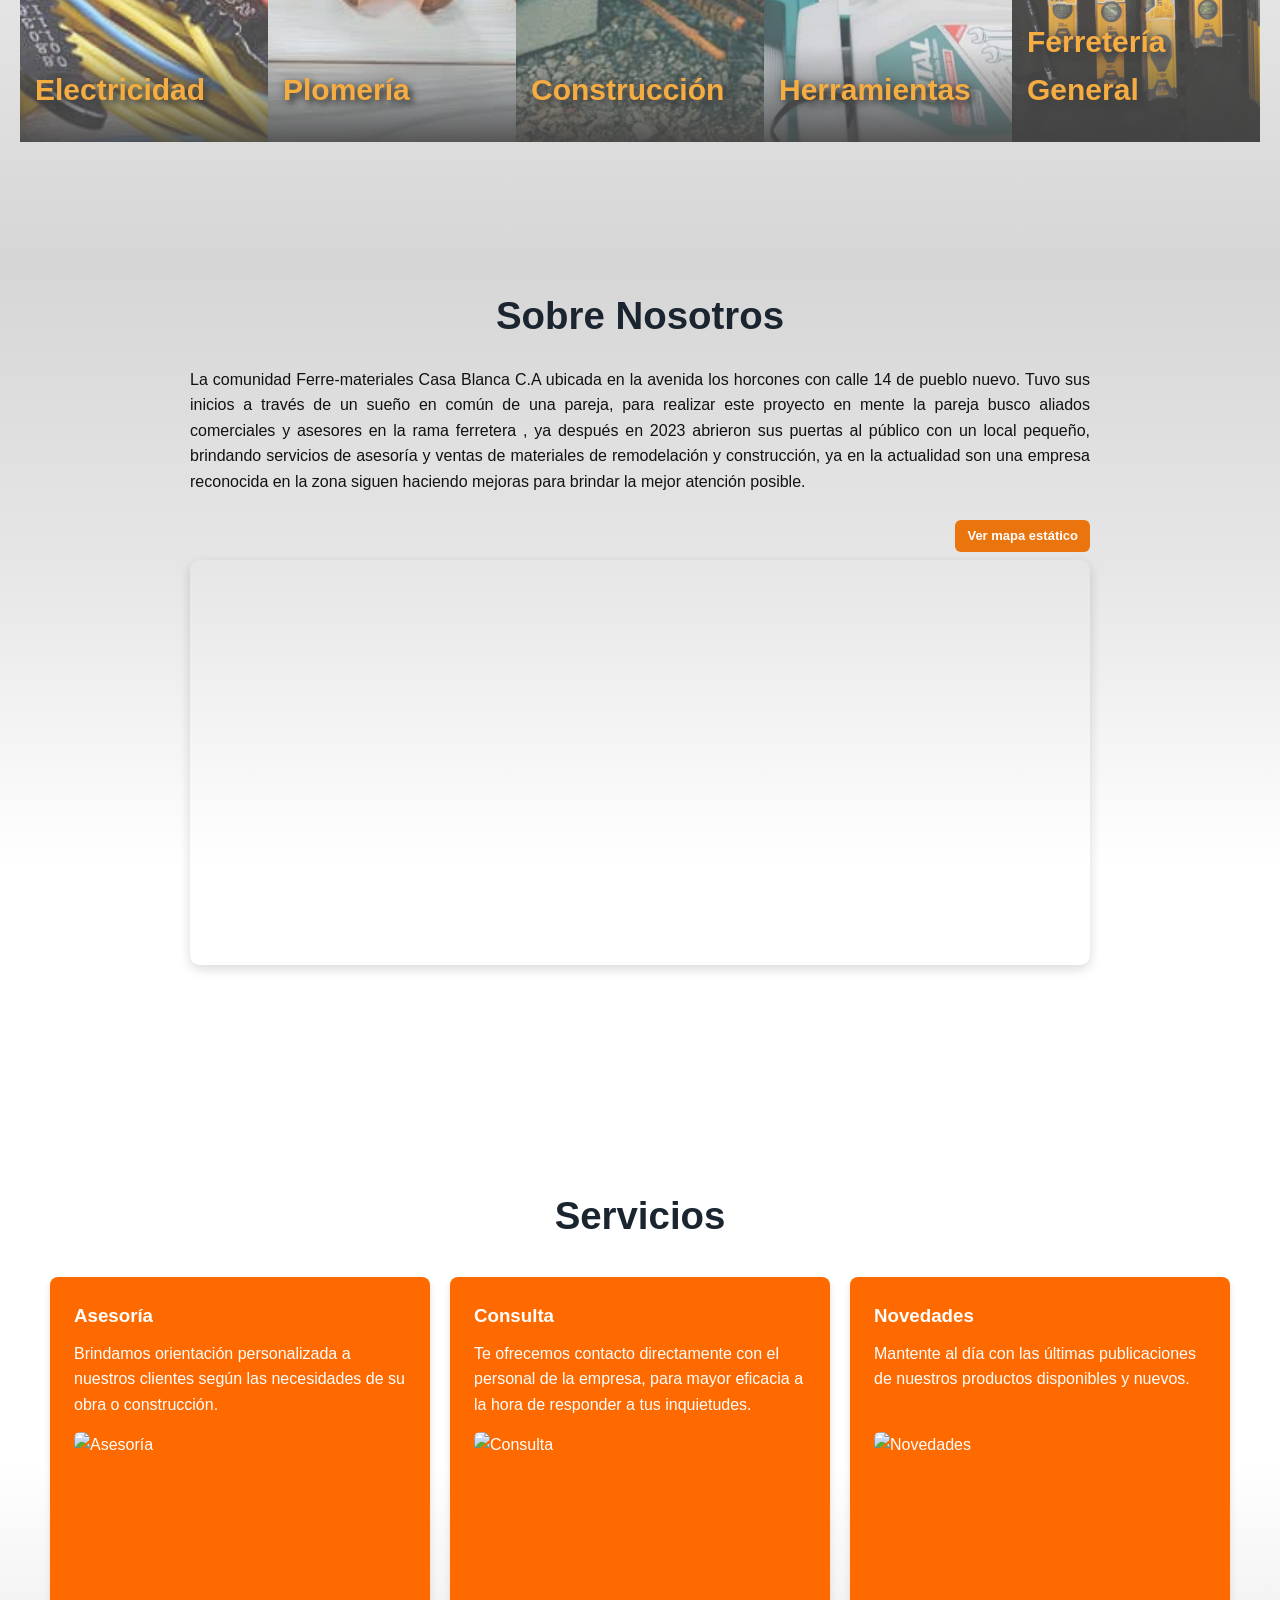
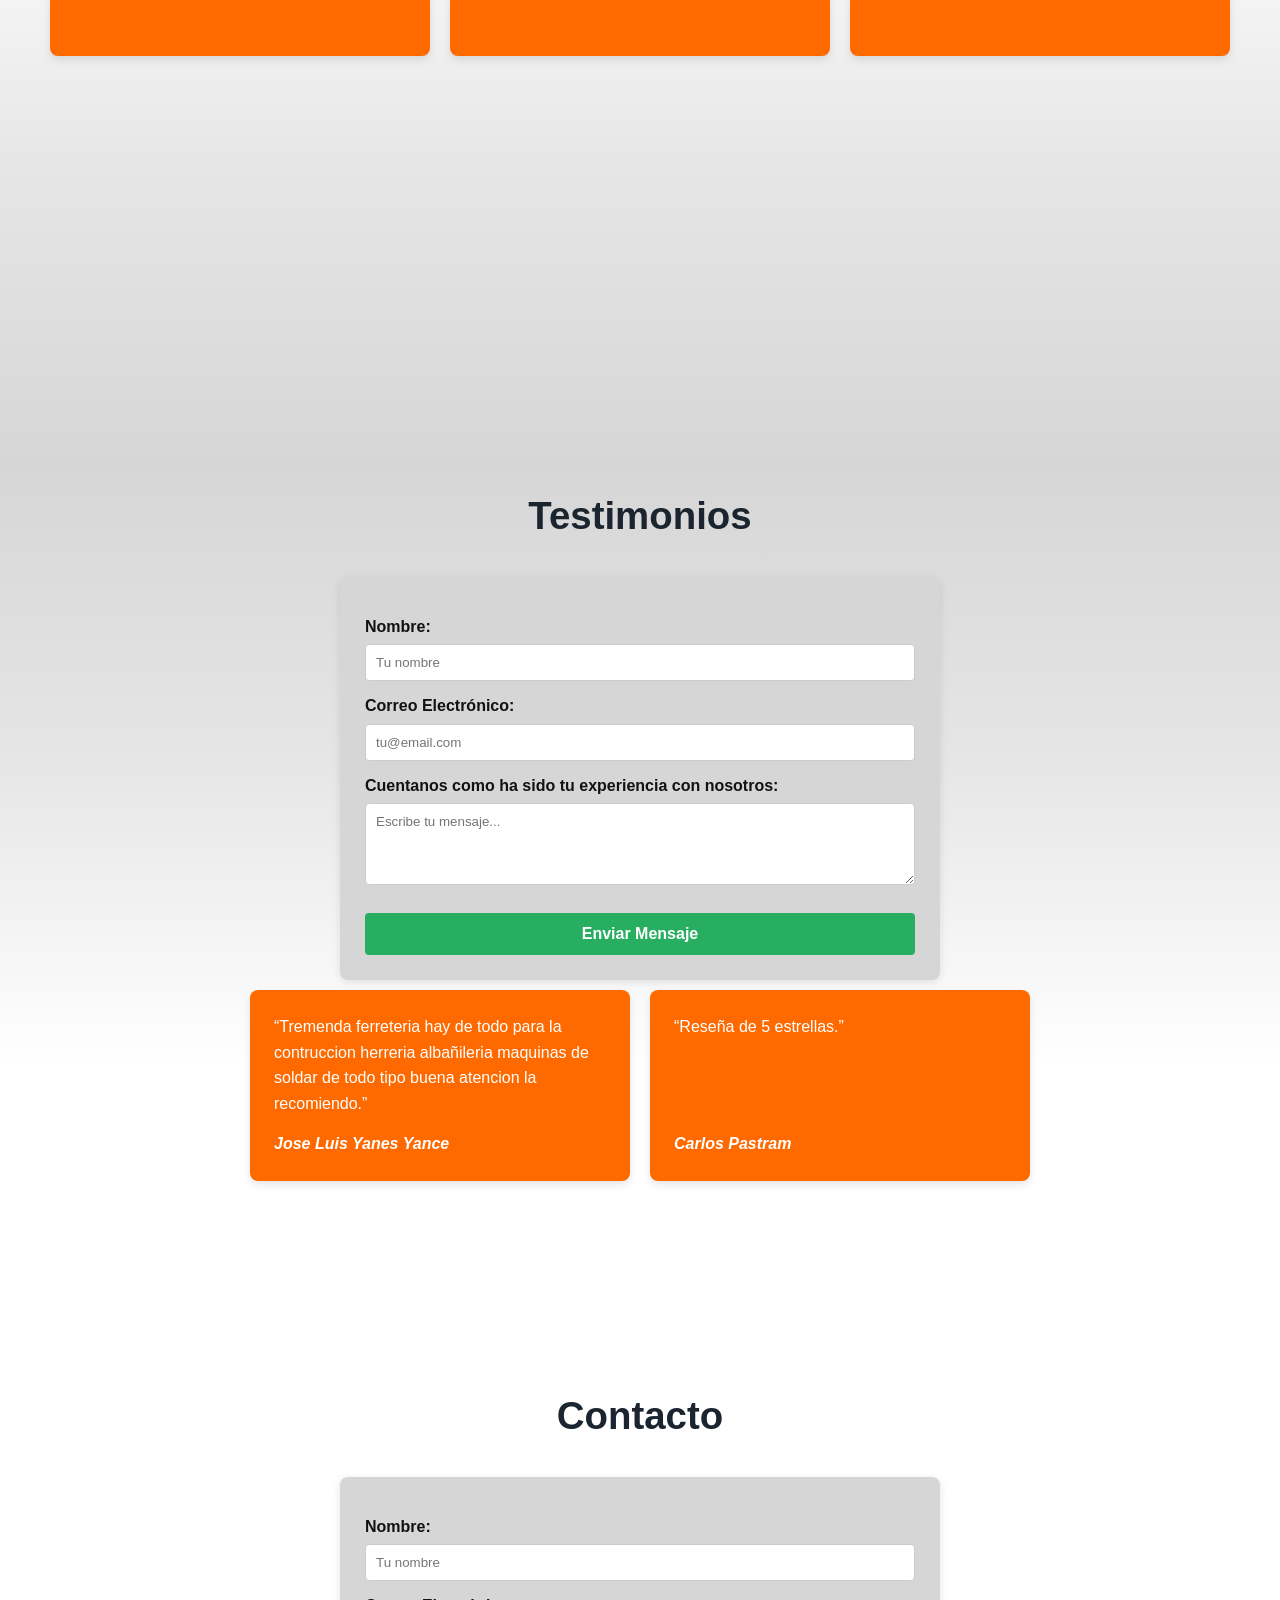
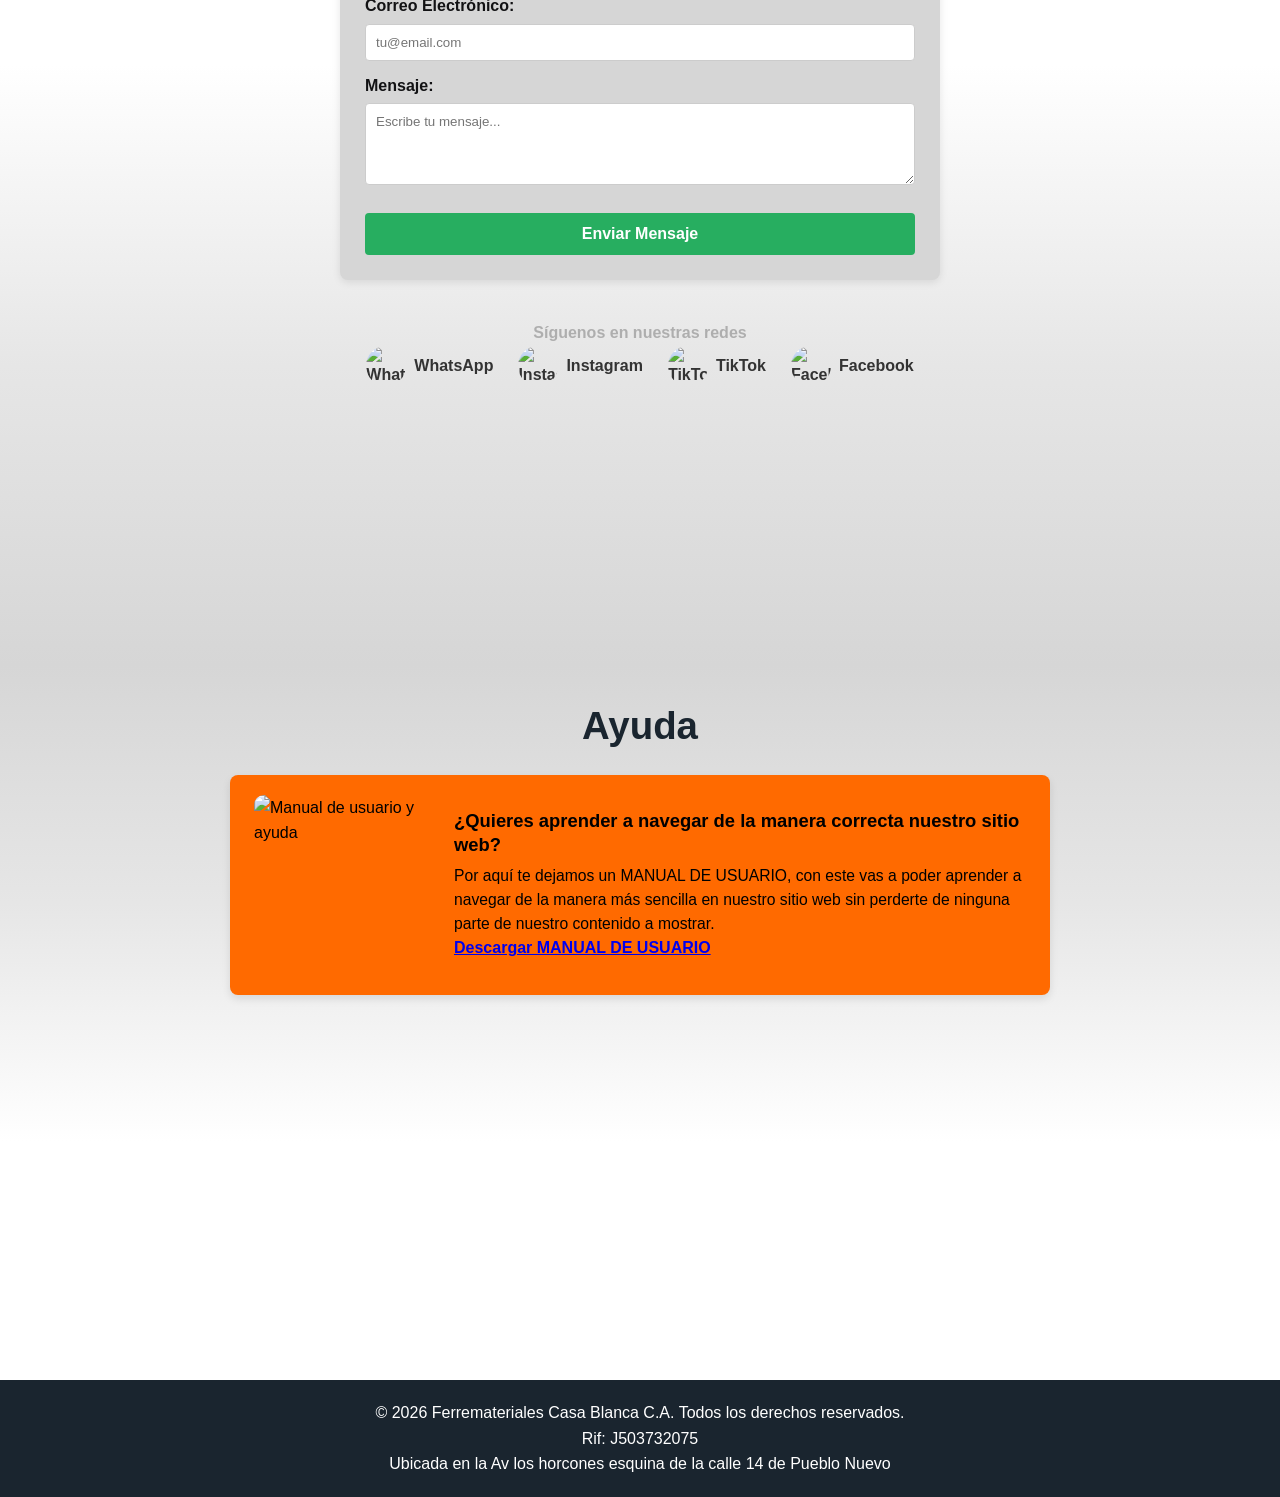
==== commit 0a72b10d: "Add files via upload" ====
--- a/index.html
+++ b/index.html
@@ -12,17 +12,26 @@
 
     <header>
         <div class="logo">
-            <h1>Ferremateriales Casa Blanca C.A</h1>
+            <h3>Ferremateriales Casa Blanca C.A</h3>
         </div>
         <nav>
+            <!-- [AGREGADO] Checkbox y botón hamburguesa para pantallas pequeñas -->
+            <input type="checkbox" id="nav-toggle" class="nav-toggle">
+            <label for="nav-toggle" class="menu-toggle-btn" aria-label="Abrir menú">
+                <span></span>
+                <span></span>
+                <span></span>
+            </label>
+
             <div class="color_menu">
                 <ul>
                     <li><strong><a href="#inicio">Inicio</a></strong></li>
                     <li><strong><a href="#productos">Productos</a></strong></li>
-                    <li></strong><a href="#nosotros">Nosotros</a></li>
+                    <li><strong><a href="#nosotros">Nosotros</a></strong></li>
                     <li><strong><a href="#servicios">Servicios</a></strong></li>
                     <li><strong><a href="#testimonios">Testimonios</a></strong></li>
                     <li><strong><a href="#contacto">Contacto</a></strong></li>
+                    <li><strong><a href="#ayuda">Ayuda</a></strong></li>
                 </ul>
             </div>
         </nav>
@@ -42,8 +51,6 @@
             </div>
         </section>
 
-        
-
         <section id="productos" class="contenedor">
             <h2>Marcas y productos mas vendidos</h2>
 
@@ -92,34 +99,53 @@
 
         <section id="nosotros" class="contenedor">
             <h2>Sobre Nosotros</h2>
-            <p>La comunidad Ferre-materiales Casa Blanca C.A ubicada en la avenida los horcones con calle 14 de pueblo nuevo. Tuvo sus inicios a través de un sueño en común de la pareja conformada por la Señora María Angélica Sánchez Sánchez y el señor Oswaldo Antonio Gil Márquez, para realizar este proyecto en mente la pareja busco aliados comerciales y asesores en la rama ferretera , ya después en 2023 abrieron sus puertas al público con un local pequeño, brindando servicios de asesoría y ventas de materiales de remodelación y construcción, ya en la actualidad son una empresa reconocida en la zona siguen haciendo mejoras para brindar la mejor atención posible.</p>
-            <iframe src="https://www.google.com/maps/embed?pb=!1m18!1m12!1m3!1d3928.611768957757!2d-69.37598352065429!3d10.048859900000009!2m3!1f0!2f0!3f0!3m2!1i1024!2i768!4f13.1!3m3!1m2!1s0x8e87677ef8a1b85b%3A0x6b903a228d19ac39!2sFerre-materiales%20Casa%20Blanca%2C%20c.a.!5e0!3m2!1ses-419!2sve!4v1794353185340!5m2!1ses-419!2sve" width="600" height="450" style="border:0;" allowfullscreen="" loading="lazy" referrerpolicy="strict-origin-when-cross-origin"></iframe>
-        </section>
-
+            <p class="texto-nosotros">La comunidad Ferre-materiales Casa Blanca C.A ubicada en la avenida los horcones con calle 14 de pueblo nuevo. Tuvo sus inicios a través de un sueño en común de una pareja, para realizar este proyecto en mente la pareja busco aliados comerciales y asesores en la rama ferretera , ya después en 2023 abrieron sus puertas al público con un local pequeño, brindando servicios de asesoría y ventas de materiales de remodelación y construcción, ya en la actualidad son una empresa reconocida en la zona siguen haciendo mejoras para brindar la mejor atención posible.</p>
+
+            <!-- [AGREGADO] Selector con botón para alternar entre mapa interactivo y mapa estático -->
+            <div class="mapa-selector">
+                <input type="checkbox" id="toggle-mapa-estatico" class="mapa-toggle-check">
+                <label for="toggle-mapa-estatico" class="btn-mapa-estatico">Ver mapa estático</label>
+
+                <div class="mapa-contenedor mapa-interactivo">
+                    <iframe src="https://www.google.com/maps/embed?pb=!1m18!1m12!1m3!1d3928.611768957757!2d-69.37598352065429!3d10.048859900000009!2m3!1f0!2f0!3f0!3m2!1i1024!2i768!4f13.1!3m3!1m2!1s0x8e87677ef8a1b85b%3A0x6b903a228d19ac39!2sFerre-materiales%20Casa%20Blanca%2C%20c.a.!5e0!3m2!1ses-419!2sve!4v1794353185340!5m2!1ses-419!2sve" allowfullscreen="" loading="lazy" referrerpolicy="strict-origin-when-cross-origin"></iframe>
+                </div>
+
+                <div class="mapa-contenedor mapa-estatico">
+                    <a href="https://www.google.com/maps?ll=10.04886,-69.373409&z=16&t=m&hl=es-419&gl=VE&mapclient=embed&cid=7750758878775192633" target="_blank" rel="noopener noreferrer">
+                        <img
+                            src="img/mapa.jpg"
+                            alt="Ubicación de Ferremateriales Casa Blanca C.A en Av. Los Horcones con Calle 14, Pueblo Nuevo">
+                    </a>
+                </div>
+            </div>
+        </section>
 
         <section id="servicios" class="contenedor">
             <h2>Servicios</h2>
             <div class="grid-tarjetas">
                 <div class="tarjeta">
-                    <h3>Asesoría</h3>
-                    <p>Brindamos orientación personalizada a nuestros clientes según las necesidades de su obra o construcción.</p>
-                <div class="papa">
-                    <img src="https://tse3.mm.bing.net/th/id/OIP.CvZi6ebhhPGZ1LBtJV_7xAHaE8?r=0&rs=1&pid=ImgDetMain&o=7&rm=3" width="450px" height="auto">
-                </div>
-                </div>
-                <div class="tarjeta">
-                    <h3>Consulta</h3>
-                    <p>Te ofrecemos contacto directamente con el personal de la empresa, para mayor eficacia a la hora de responder a tus inquietudes.</p>
-                    <img src="https://t4.ftcdn.net/jpg/03/84/81/27/360_F_384812782_bVkdssOFzxNUqqU0VUX4W48YHseNp6qH.jpg" width="450px" height="auto">
-                </div>
-                <div class="tarjeta">
-                    <h3>Novedades</h3>
-                    <p>Mantente al día con las últimas publicaciones de nuestros productos disponibles y nuevos.</p>
-               <img src="https://www.socialany.com/assets/images/global/blog/68a2d3069d1491755501318.png" width="450px" height="auto">
-                </div>
-            </div>
-        </section>
-
+                    <div>
+                        <h3>Asesoría</h3>
+                        <p>Brindamos orientación personalizada a nuestros clientes según las necesidades de su obra o construcción.</p>
+                    </div>
+                    <img src="https://tse3.mm.bing.net/th/id/OIP.CvZi6ebhhPGZ1LBtJV_7xAHaE8?r=0&rs=1&pid=ImgDetMain&o=7&rm=3" alt="Asesoría">
+                </div>
+                <div class="tarjeta">
+                    <div>
+                        <h3>Consulta</h3>
+                        <p>Te ofrecemos contacto directamente con el personal de la empresa, para mayor eficacia a la hora de responder a tus inquietudes.</p>
+                    </div>
+                    <img src="https://t4.ftcdn.net/jpg/03/84/81/27/360_F_384812782_bVkdssOFzxNUqqU0VUX4W48YHseNp6qH.jpg" alt="Consulta">
+                </div>
+                <div class="tarjeta">
+                    <div>
+                        <h3>Novedades</h3>
+                        <p>Mantente al día con las últimas publicaciones de nuestros productos disponibles y nuevos.</p>
+                    </div>
+                    <img src="https://www.socialany.com/assets/images/global/blog/68a2d3069d1491755501318.png" alt="Novedades">
+                </div>
+            </div>
+        </section>
 
         <section id="testimonios" class="contenedor">
             <h2>Testimonios</h2>
@@ -147,7 +173,6 @@
             </div>
         </section>
 
-        
         <section id="contacto" class="contenedor">
             <h2>Contacto</h2>
             <form action="https://formspree.io/f/TU_ID_DE_FORMSPREE" method="POST">
@@ -185,16 +210,28 @@
                 </div>
             </div>
         </section>
-
-<input type="checkbox" id="theme-toggle" class="theme-checkbox">
-
-<label for="theme-toggle" class="theme-btn">
-  <span class="moon-icon">🌙</span>
-  <span class="sun-icon">☀️</span>
-</label>
+        <section id="ayuda">
+            <h2>Ayuda</h2>
+            <div class="targeta_ayuda">
+                <img src="https://tse2.mm.bing.net/th/id/OIP.6GPtLYTANPFFABZf2eMljwHaHa?r=0&rs=1&pid=ImgDetMain&o=7&rm=3" alt="Manual de usuario y ayuda">
+                <div class="contenido_ayuda">
+                    <h3>¿Quieres aprender a navegar de la manera correcta nuestro sitio web?</h3>
+                    <p>Por aquí te dejamos un MANUAL DE USUARIO, con este vas a poder aprender a navegar de la manera más sencilla en nuestro sitio web sin perderte de ninguna parte de nuestro contenido a mostrar.</p>
+                    <h4> <a href="docs/Manual_usuario.pdf" class="btn-primary" download="" target='_blank'>Descargar MANUAL DE USUARIO</a></h4>
+                </div>
+            </div>
+        </section>
+        <!-- Boton de modo claro/oscuro -->
+        <input type="checkbox" id="theme-toggle" class="theme-checkbox">
+
+        <label for="theme-toggle" class="theme-btn">
+            <span class="moon-icon">🌙</span>
+            <span class="sun-icon">☀️</span>
+        </label>
+    </main>
 
     <footer>
-        <p>&copy; 2026 Ferremateriales Casa Blanca C.A. Todos los derechos reservados.</p>
+        <p>© 2026 Ferremateriales Casa Blanca C.A. Todos los derechos reservados.<br>Rif: J503732075 <br> Ubicada en la Av los horcones esquina de la calle 14 de Pueblo Nuevo</p>
     </footer>
 </body>
-</html>
+</html>
--- a/css/Estilo_del_Sitio_Web.css
+++ b/css/Estilo_del_Sitio_Web.css
@@ -1,8 +1,8 @@
 /* Define los colores base para el modo claro por defecto */
 :root {
-  --bg-color: #ffffff;
-  --text-color: #121214;
-  --btn-bg: #f0f0f5;
+    --bg-color: #ffffff;
+    --text-color: #121214;
+    --btn-bg: #f0f0f5;
 }
 
 html {
@@ -15,19 +15,18 @@
     padding: 0;
     box-sizing: border-box;
     font-family: Arial, Helvetica, sans-serif;
-  
 }
 
 body {
     line-height: 1.6;
     color: #333;
     background-color: #f2f4f6;
-    overflow-x: hidden; 
+    overflow-x: hidden;
 }
 
 .contenedor {
     max-width: 1000px;
-    width: 100%; /* NUEVO */
+    width: 100%;
     margin: 0 auto;
     padding: 0 20px;
 }
@@ -37,7 +36,7 @@
     text-align: center;
     margin-bottom: 20px;
     color: #1a252f;
-    font-size: clamp(1.8rem, 3vw, 2.5rem); /* NUEVO */
+    font-size: clamp(1.8rem, 3vw, 2.5rem);
 }
 
 /* menu */
@@ -52,12 +51,12 @@
     top: 0;
     z-index: 1000;
     box-shadow: 0 2px 5px rgba(0,0,0,0.08);
-    
-    
-}
-
-header .logo h1 {
-    font-size: clamp(16px, 2vw, 22px); 
+}
+
+header .logo h1,
+header .logo h3 {
+    font-size: clamp(15px, 2vw, 22px);
+    margin: 0;
 }
 
 nav ul {
@@ -83,7 +82,7 @@
     color: #050200;
 }
 
-/* NUEVO: Hace que cada sección ocupe toda la pantalla y evita que el header tape el contenido */
+/* Hace que cada sección ocupe toda la pantalla y evita que el header tape el contenido */
 section {
     min-height: 100vh;
     width: 100%;
@@ -91,10 +90,7 @@
     flex-direction: column;
     justify-content: flex-start;
     align-items: center;
-
-    /* Ajusta este valor global según el espacio que quieras dejar debajo del menú fijo */
-
-    padding-top: 100px; 
+    padding-top: 100px;
     padding-bottom: 40px;
     padding-left: 20px;
     padding-right: 20px;
@@ -102,85 +98,56 @@
 }
 
 body:has(#theme-toggle:checked) #productos {
-  background: linear-gradient(#121214, #000000)
-}   
+    background: linear-gradient(#121214, #000000);
+}
+
 #productos {
     max-width: 100%;
-        
     background: linear-gradient(180deg, #FFFFFF, #FFFFFF, #E6E6E6, #D6D6D6);
 }
+
 #nosotros {
     max-width: 100%;
-        
     background: linear-gradient(0deg, #FFFFFF, #FFFFFF, #E6E6E6, #D6D6D6);
 }
 
 #servicios {
     max-width: 100%;
-        
     background: linear-gradient(180deg, #FFFFFF, #FFFFFF, #E6E6E6, #D6D6D6);
 }
 
 #testimonios {
     max-width: 100%;
-        
     background: linear-gradient(0deg, #FFFFFF, #FFFFFF, #E6E6E6, #D6D6D6);
 }
 
 #contacto {
     max-width: 100%;
-        
     background: linear-gradient(180deg, #FFFFFF, #FFFFFF, #E6E6E6, #D6D6D6);
 }
 
-
-
-
-
-    /* Sección Inicio (Hero) */
-    #inicio h2 {
-        margin-top: 20px;
-    }
-
-    /* Sección Productos */
-    #productos h2 {
-        margin-top: 20px; 
-    }
-
-    /* Sección Nosotros */
-    #nosotros h2 {
-        margin-top: 20px; 
-    }
-
-    /* Sección Servicios */
-    #servicios h2 {
-        margin-top: 20px; 
-    }
-
-    /* Sección Testimonios */
-    #testimonios h2 {
-        margin-top: 20px; 
-    }
-
-    /* Sección Contacto */
-    #contacto h2 {
-        margin-top: 20px; 
-    }
-
+#inicio h2,
+#productos h2,
+#nosotros h2,
+#servicios h2,
+#testimonios h2,
+#contacto h2 {
+    margin-top: 20px;
+}
 
 /* Contenedor principal de la pantalla de inicio */
 .hero {
-    position: relative; 
+    position: relative;
     text-align: center;
     color: #ffffff;
     width: 100%;
-    min-height: 100vh; 
+    min-height: 100vh;
     display: flex;
     flex-direction: column;
-    justify-content: center; 
-    align-items: center;     
+    justify-content: center;
+    align-items: center;
     padding: 0 20px;
-    overflow: hidden;        
+    overflow: hidden;
 }
 
 /* Contenedor que agrupa y mueve las imágenes de fondo */
@@ -188,16 +155,16 @@
     position: absolute;
     top: 0;
     left: 0;
-    width: 300%; /* El ancho se multiplica por el número de imágenes (3 imágenes = 300%) */
+    width: 300%;
     height: 100%;
     display: flex;
-    z-index: 1;  
-    animation: heroSliderAnim 15s infinite ease-in-out; 
+    z-index: 1;
+    animation: heroSliderAnim 15s infinite ease-in-out;
 }
 
 /* Cada diapositiva individual dentro del slider */
 .hero-slide {
-    width: 33.333%; /* Divide el 300% total entre las 3 imágenes (100% cada una) */
+    width: 33.333%;
     height: 100%;
 }
 
@@ -205,7 +172,7 @@
 .hero-slide img {
     width: 100%;
     height: 100%;
-    object-fit: cover; 
+    object-fit: cover;
     display: block;
 }
 
@@ -217,25 +184,23 @@
     left: 0;
     width: 100%;
     height: 100%;
-    background: rgba(0, 0, 0, 0.5); 
-    z-index: 2; 
-}
-
-/* Contenedor del texto de bienvenida (Título y párrafo) */
+    background: rgba(0, 0, 0, 0.5);
+    z-index: 2;
+}
+
+/* Contenedor del texto de bienvenida */
 .hero-content {
     position: relative;
-    z-index: 3; 
-}
-
-/* Estilos del título principal del hero */
-.hero h1 {                  
-    color: #ffffff;
-    font-size: clamp(2.2rem, 5vw, 4rem); 
+    z-index: 3;
+}
+
+.hero h1 {
+    color: #ffffff;
+    font-size: clamp(2.2rem, 5vw, 4rem);
     margin-bottom: 15px;
-    text-shadow: 2px 2px 4px #00000080; 
-}
-
-/* Estilos del párrafo descriptivo del hero */
+    text-shadow: 2px 2px 4px #00000080;
+}
+
 .hero p {
     font-size: clamp(1rem, 2.5vw, 1.5rem);
     margin-bottom: 25px;
@@ -243,29 +208,26 @@
     text-shadow: 1px 1px 3px rgba(0, 0, 0, 0.5);
 }
 
-/*ANIMACIÓN DEL SLIDER DE FONDO*/
+/* ANIMACIÓN DEL SLIDER DE FONDO */
 @keyframes heroSliderAnim {
-    0%   { transform: translateX(0%); }       
-    28%  { transform: translateX(0%); }       
+    0%   { transform: translateX(0%); }
+    28%  { transform: translateX(0%); }
     33%  { transform: translateX(-33.333%); }
-    61%  { transform: translateX(-33.333%); } 
-    66%  { transform: translateX(-66.666%); } 
-    95%  { transform: translateX(-66.666%); } 
-    100% { transform: translateX(0%); }      
-}
-
-/*GALERÍA DE PRODUCTOS*/
-
+    61%  { transform: translateX(-33.333%); }
+    66%  { transform: translateX(-66.666%); }
+    95%  { transform: translateX(-66.666%); }
+    100% { transform: translateX(0%); }
+}
+
+/* GALERÍA DE PRODUCTOS */
 #productos .carrusel-contenedor {
     display: flex;
-    width: 100vw; 
-    max-width: 1450px; 
+    width: 100vw;
+    max-width: 1450px;
     height: clamp(350px, 75vh, 700px);
     overflow: hidden;
-    margin-left: calc(-50vw + 50%); 
+    margin-left: calc(-50vw + 50%);
     margin-right: calc(-50vw + 50%);
-
-    /* Agrega esto para los márgenes laterales */
     padding-left: 20px;
     padding-right: 20px;
     box-sizing: border-box;
@@ -279,7 +241,7 @@
     background-position: center;
     opacity: 0.7;
     transition: 0.5s ease;
-    text-decoration: none; 
+    text-decoration: none;
     display: flex;
     align-items: flex-end;
 }
@@ -291,7 +253,6 @@
     cursor: pointer;
 }
 
-/* Contenedor general del texto en la base de la tarjeta */
 #productos .carrusel-texto {
     position: absolute;
     bottom: 0;
@@ -303,18 +264,16 @@
     box-sizing: border-box;
 }
 
-/* El título SIEMPRE es visible permanentemente */
 #productos .carrusel-texto h3 {
     margin: 0;
     font-size: 30px;
-    font-weight: bold; 
+    font-weight: bold;
     color: #ff9800;
-    text-shadow: 4px 4px 6px rgba(0, 0, 0, 1), 0 0 10px rgba(0, 0, 0, 0.7); 
-    white-space: normal;      
-    word-wrap: break-word; 
-}
-
-/* La descripción se mantiene oculta por defecto */
+    text-shadow: 4px 4px 6px rgba(0, 0, 0, 1), 0 0 10px rgba(0, 0, 0, 0.7);
+    white-space: normal;
+    word-wrap: break-word;
+}
+
 #productos .carrusel-texto p {
     margin: 8px 0 0 0;
     font-size: 14px;
@@ -326,14 +285,12 @@
     transition: opacity 0.4s ease, max-height 0.4s ease;
 }
 
-/* Al pasar el cursor (hover), la descripción se despliega suavemente */
 #productos .carrusel-item:hover .carrusel-texto p {
     opacity: 1;
     max-height: 100px;
 }
 
-
-/*NUEVO: ADAPTACIÓN DEL CARRUSEL PARA MÓVILES*/
+/* ADAPTACIÓN DEL CARRUSEL PARA MÓVILES */
 @media (max-width: 768px) {
     #productos .carrusel-contenedor {
         width: 100% !important;
@@ -348,13 +305,9 @@
         opacity: 1 !important;
     }
 
-
     #productos .carrusel-item:hover {
-        
         height: 300px !important;
-        
-    }
-    
+    }
 
     #productos .carrusel-texto {
         opacity: 1 !important;
@@ -370,17 +323,99 @@
         opacity: 1 !important;
         max-height: none !important;
     }
-
-
-}
-
-/* TARJETAS */
+}
+
+/* PÁRRAFO Y MAPA RESPONSIVO (SECCIÓN NOSOTROS) */
+.texto-nosotros {
+    max-width: 900px;
+    text-align: justify;
+    margin-bottom: 25px;
+}
+
+.mapa-contenedor {
+    width: 100%;
+    max-width: 900px;
+    border-radius: 10px;
+    overflow: hidden;
+    box-shadow: 0 4px 12px rgba(0, 0, 0, 0.15);
+}
+
+.mapa-contenedor iframe {
+    width: 100%;
+    height: clamp(280px, 45vh, 450px);
+    border: 0;
+    display: block;
+}
+
+/* Selector con botón para alternar entre mapa interactivo y mapa estático sin JS */
+.mapa-selector {
+    width: 100%;
+    max-width: 900px;
+    display: flex;
+    flex-direction: column;
+    align-items: flex-end;
+    gap: 8px;
+}
+
+.mapa-toggle-check {
+    display: none;
+}
+
+.btn-mapa-estatico {
+    background-color: #ea740d;
+    color: #ffffff;
+    font-size: 13px;
+    font-weight: bold;
+    padding: 6px 12px;
+    border-radius: 6px;
+    cursor: pointer;
+    user-select: none;
+    transition: background-color 0.2s ease, transform 0.2s ease;
+}
+
+body:has(#theme-toggle:checked) .btn-mapa-estatico {
+    color: #ffffff;
+}
+
+.btn-mapa-estatico:hover {
+    background-color: #cf6306;
+    transform: translateY(-1px);
+}
+
+.mapa-selector .mapa-interactivo {
+    display: block;
+}
+
+.mapa-selector .mapa-estatico {
+    display: none;
+}
+
+.mapa-selector .mapa-estatico a,
+.mapa-selector .mapa-estatico img {
+    width: 100%;
+    height: clamp(280px, 45vh, 450px);
+    object-fit: cover;
+    display: block;
+    border: 0;
+}
+
+.mapa-toggle-check:checked ~ .mapa-interactivo {
+    display: none;
+}
+
+.mapa-toggle-check:checked ~ .mapa-estatico {
+    display: block;
+}
+
+/* TARJETAS E IMÁGENES RESPONSIVAS (SECCIÓN SERVICIOS) */
 .grid-tarjetas {
     display: flex;
     gap: 20px;
     justify-content: center;
     flex-wrap: wrap;
     margin-top: 10px;
+    width: 100%;
+    max-width: 1200px;
 }
 
 .tarjeta {
@@ -388,7 +423,8 @@
     color: #ffffff;
     padding: 24px;
     border-radius: 8px;
-    flex: 1;
+    flex: 1 1 280px;
+    max-width: 380px;
     min-width: 250px;
     box-shadow: 0 4px 8px rgba(0,0,0,0.1);
     display: flex;
@@ -404,6 +440,107 @@
 .tarjeta .autor {
     margin-top: 15px;
     font-style: italic;
+}
+
+#servicios .tarjeta img {
+    width: 100%;
+    height: 200px;
+    object-fit: cover;
+    border-radius: 6px;
+    margin-top: 15px;
+    display: block;
+}
+
+/*coloca en un targeta la informacion de ayuda*/
+#ayuda {
+    min-height: auto;
+    padding-top: 25px;
+    padding-bottom: 40px;
+    margin-top: 0;
+}
+
+.targeta_ayuda {
+    background: #ff6a00;
+    color: #000000;
+    padding: 20px 24px;
+    border-radius: 8px;
+    width: 100%;
+    max-width: 820px;
+    box-shadow: 0 4px 8px rgba(0, 0, 0, 0.1);
+    display: flex;
+    align-items: center;
+    gap: 20px;
+}
+
+.targeta_ayuda img {
+    width: 180px;
+    height: 180px;
+    object-fit: cover;
+    border-radius: 10px;
+    flex-shrink: 0;
+    display: block;
+}
+
+.contenido_ayuda h3 {
+    color: #000000;
+    font-size: 1.15rem;
+    line-height: 1.3;
+    margin-bottom: 8px;
+}
+
+.contenido_ayuda p {
+    color: #000000;
+    font-size: 0.98rem;
+    line-height: 1.5;
+    margin: 0;
+}
+
+/* esto hace que se vea en pantalla completa solo la parte de ayuda con junto el footer*/
+#ayuda {
+    min-height: calc(100vh - 185px);
+    display: flex;
+    flex-direction: column;
+    align-items: center;
+    justify-content: flex-start;
+    padding-top: 30px;
+    padding-bottom: 20px;
+    margin-top: 0;
+}
+
+#ayuda h2 {
+    margin-top: 0;
+    margin-bottom: 18px;
+}
+
+body:has(#theme-toggle:checked) .targeta_ayuda,
+body:has(#theme-toggle:checked) .contenido_ayuda h3,
+body:has(#theme-toggle:checked) .contenido_ayuda p {
+    color: #000000;
+}
+
+#ayuda {
+    max-width: 100%;
+    background: linear-gradient(0deg, #FFFFFF, #FFFFFF, #E6E6E6, #D6D6D6);
+}
+
+@media (max-width: 768px) {
+    .targeta_ayuda {
+        flex-direction: column;
+        text-align: center;
+        padding: 18px;
+    }
+
+    .targeta_ayuda img {
+        width: 160px;
+        height: 160px;
+    }
+}
+
+@media (max-width: 480px) {
+    .tarjeta {
+        min-width: 100%;
+        max-width: 100%;
+    }
 }
 
 /* FORMULARIO */
@@ -412,6 +549,7 @@
     padding: 25px;
     border-radius: 8px;
     max-width: 600px;
+    width: 100%;
     margin: 10px auto 0;
     box-shadow: 0 2px 8px rgba(0,0,0,0.1);
 }
@@ -505,135 +643,211 @@
     text-decoration: none;
 }
 
-/* NUEVO: Media query para celulares */
+/* Media query para celulares: mantiene título y botón hamburguesa en fila */
 @media (max-width: 768px) {
     header {
+        flex-direction: row;
+        justify-content: space-between;
+        align-items: center;
+        padding: 12px 5%;
+    }
+
+    header .logo h1,
+    header .logo h3 {
+        font-size: clamp(14px, 4vw, 18px);
+        line-height: 1.2;
+    }
+
+    html {
+        scroll-padding-top: 70px;
+    }
+}
+
+/* Botón de modo claro/oscuro */
+.theme-checkbox {
+    display: none;
+}
+
+body:has(#theme-toggle:checked) {
+    --bg-color: #121214;
+    --text-color: #e1e1e6;
+    --btn-bg: #29292e;
+}
+
+body {
+    background-color: var(--bg-color);
+    color: var(--text-color);
+    transition: background-color 0.3s ease, color 0.3s ease;
+}
+
+.theme-btn {
+    position: fixed;
+    bottom: 25px;
+    right: 25px;
+    width: 48px;
+    height: 48px;
+    background-color: var(--btn-bg);
+    border: 1px solid #ffd209;
+    border-radius: 50%;
+    display: flex;
+    align-items: center;
+    justify-content: center;
+    cursor: pointer;
+    box-shadow: 0 4px 12px #00000040;
+    transition: background-color 0.2s ease, transform 0.2s ease;
+    z-index: 1000;
+    user-select: none;
+}
+
+.theme-btn:hover {
+    background-color: #ffd209;
+    transform: scale(1.08);
+}
+
+.sun-icon {
+    display: none;
+    font-size: 1.2rem;
+}
+
+.moon-icon {
+    display: inline;
+    font-size: 1.2rem;
+}
+
+body:has(#theme-toggle:checked) .moon-icon {
+    display: none;
+}
+
+body:has(#theme-toggle:checked) .sun-icon {
+    display: inline;
+}
+
+body:has(#theme-toggle:checked) h2 {
+    color: #ffffff;
+}
+
+body:has(#theme-toggle:checked) span {
+    color: #ffffff;
+}
+
+h4 {
+    color: #00000040;
+}
+
+body:has(#theme-toggle:checked) h4 {
+    color: #ffffff;
+}
+
+body:has(#theme-toggle:checked) label {
+    color: #000000;
+}
+
+body:has(#theme-toggle:checked) #productos {
+    max-width: 100%;
+    background: linear-gradient(180deg, #000000, #1A1A1A, #434343, #434343);
+}
+
+body:has(#theme-toggle:checked) #nosotros {
+    max-width: 100%;
+    background: linear-gradient(180deg, #000000, #1A1A1A, #292929, #434343);
+}
+
+body:has(#theme-toggle:checked) #servicios {
+    max-width: 100%;
+    background: linear-gradient(0deg, #000000, #1A1A1A, #292929, #434343);
+}
+
+body:has(#theme-toggle:checked) #testimonios {
+    max-width: 100%;
+    background: linear-gradient(180deg, #000000, #1A1A1A, #292929, #434343);
+}
+
+body:has(#theme-toggle:checked) #contacto {
+    max-width: 100%;
+    background: linear-gradient(0deg, #000000, #1A1A1A, #292929, #434343);
+}
+
+body:has(#theme-toggle:checked) #ayuda {
+    max-width: 100%;
+    background: linear-gradient(180deg, #000000, #1A1A1A, #434343, #434343);
+}
+
+/* Menú hamburguesa alineado a la derecha */
+.nav-toggle,
+.menu-toggle-btn {
+    display: none;
+}
+
+@media (max-width: 992px) {
+    header {
+        position: sticky;
+        top: 0;
+    }
+
+    header nav {
+        display: flex;
+        align-items: center;
+        margin-left: auto;
+    }
+
+    .menu-toggle-btn {
+        display: flex;
         flex-direction: column;
-        padding: 10px;
-    }
-
-    nav ul {
-        justify-content: center;
-        margin-top: 8px;
-    }
-
-    nav ul li {
+        justify-content: space-between;
+        width: 26px;
+        height: 19px;
+        background: transparent;
+        border: none;
+        cursor: pointer;
+        padding: 0;
+    }
+
+    .menu-toggle-btn span {
+        display: block;
+        width: 100%;
+        height: 3px;
+        background-color: #ffffff;
+        border-radius: 2px;
+        transition: transform 0.3s ease, opacity 0.3s ease;
+    }
+
+    .nav-toggle:checked + .menu-toggle-btn span:nth-child(1) {
+        transform: translateY(8px) rotate(45deg);
+    }
+
+    .nav-toggle:checked + .menu-toggle-btn span:nth-child(2) {
+        opacity: 0;
+    }
+
+    .nav-toggle:checked + .menu-toggle-btn span:nth-child(3) {
+        transform: translateY(-8px) rotate(-45deg);
+    }
+
+    .color_menu {
+        position: static;
+    }
+
+    nav .color_menu ul {
+        display: none;
+        flex-direction: column;
+        align-items: flex-start;
+        width: 100%;
+        background-color: #ea740d;
+        position: absolute;
+        top: 100%;
+        left: 0;
+        padding: 15px 5%;
+        box-shadow: 0 4px 6px rgba(0, 0, 0, 0.15);
+        z-index: 1100;
+        gap: 14px;
+    }
+
+    nav .color_menu ul li {
         margin-left: 0;
-    }
-
-    html {
-        scroll-padding-top: 110px;
-    }
-}
-
-/* Oculta el checkbox nativo que controla el estado del tema sin JavaScript */
-.theme-checkbox {
-  display: none;
-}
-
-/* Cambia las variables de color a tonos oscuros cuando se activa el checkbox */
-body:has(#theme-toggle:checked) {
-  --bg-color: #121214;
-  --text-color: #e1e1e6;
-  --btn-bg: #29292e;
-}
-
-/* Aplica los colores de fondo y texto al cuerpo, con transición suave */
-body {
-  background-color: var(--bg-color);
-  color: var(--text-color);
-  transition: background-color 0.3s ease, color 0.3s ease;
-}
-
-/* Diseña y posiciona el botón flotante circular en la esquina inferior derecha */
-.theme-btn {
-  position: fixed;
-  bottom: 25px;
-  right: 25px;
-  width: 48px;
-  height: 48px;
-  background-color: var(--btn-bg);
-  border: 1px solid #ffd209;
-  border-radius: 50%;
-  display: flex;
-  align-items: center;
-  justify-content: center;
-  cursor: pointer;
-  box-shadow: 0 4px 12px #00000040;
-  transition: background-color 0.2s ease, transform 0.2s ease;
-  z-index: 1000;
-  user-select: none;
-}
-
-/* Efecto hover: cambia de color y agranda ligeramente el botón al pasar el cursor */
-.theme-btn:hover {
-  background-color: #ffd209;
-  transform: scale(1.08);
-}
-
-/* Oculta por defecto el icono del sol */
-.sun-icon {
-  display: none;
-  font-size: 1.2rem;
-}
-
-/* Muestra por defecto el icono de la luna */
-.moon-icon {
-  display: inline;
-  font-size: 1.2rem;
-}
-
-/* Oculta la luna cuando la página entra en modo oscuro */
-body:has(#theme-toggle:checked) .moon-icon {
-  display: none;
-}
-
-/* Muestra el sol cuando la página entra en modo oscuro */
-body:has(#theme-toggle:checked) .sun-icon {
-  display: inline;
-}
-
-/* Cambia los títulos h2 a color blanco en modo oscuro */
-body:has(#theme-toggle:checked) h2 {
-  color: #ffffff;
-}
-
-/* Cambia los elementos span a color blanco en modo oscuro */
-body:has(#theme-toggle:checked) span {
-  color: #ffffff;
-}
-
-/* Define un color gris semi-transparente para los títulos h4 */
-h4 {
-  color: #00000040;
-}
-
-/* Cambia los elementos h4 a color blanco en modo oscuro */
-body:has(#theme-toggle:checked) h4 {
-  color: #ffffff;
-}
-
-body:has(#theme-toggle:checked) label {
-  color: #000000;
-}
-
-body:has(#theme-toggle:checked) #producto {
-    max-width: 100%;
-background: linear-gradient(180deg, #000000, #1A1A1A, #434343, #434343);}
-
-body:has(#theme-toggle:checked) #nosotros {
-    max-width: 100%;
-background: linear-gradient(180deg, #000000, #1A1A1A, #292929, #434343);}
-
-
-body:has(#theme-toggle:checked) #servicios {
-    max-width: 100%;
-background: linear-gradient(0deg, #000000, #1A1A1A, #292929, #434343);
-}
-body:has(#theme-toggle:checked) #testimonios{
-    max-width: 100%;
-background: linear-gradient(180deg, #000000, #1A1A1A, #292929, #434343);
-}
-body:has(#theme-toggle:checked) #contacto {
-    max-width: 100%;
-background: linear-gradient(0deg, #000000, #1A1A1A, #292929, #434343);}+        width: 100%;
+    }
+
+    .nav-toggle:checked ~ .color_menu ul {
+        display: flex;
+    }
+}
